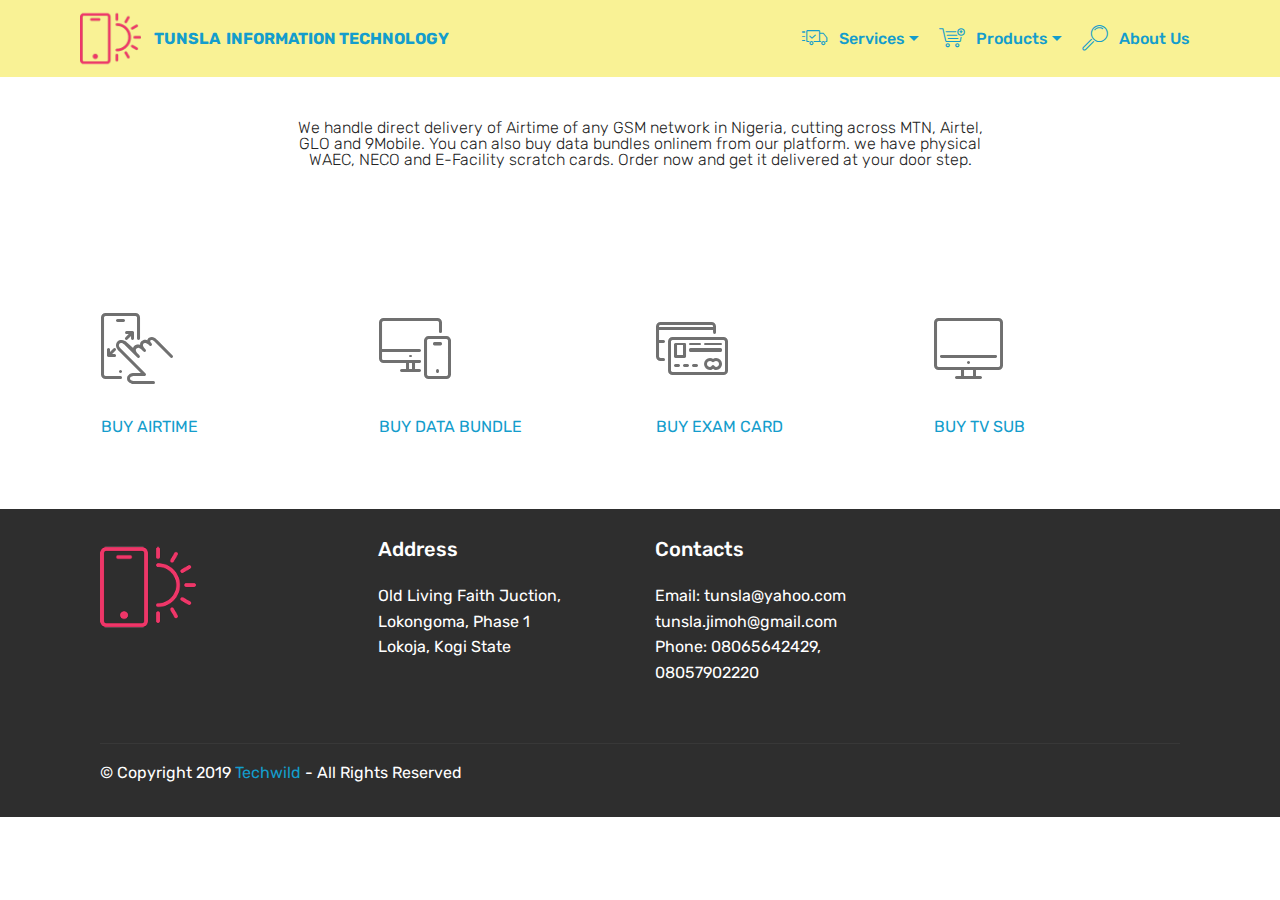
==== index.html @ 16759302 "create github pages" ====
<!DOCTYPE html>
<html  >
<head>
  <!-- Site made with Mobirise Website Builder v4.10.8, https://mobirise.com -->
  <meta charset="UTF-8">
  <meta http-equiv="X-UA-Compatible" content="IE=edge">
  <meta name="generator" content="Mobirise v4.10.8, mobirise.com">
  <meta name="viewport" content="width=device-width, initial-scale=1, minimum-scale=1">
  <link rel="shortcut icon" href="assets/images/logo2.png" type="image/x-icon">
  <meta name="description" content="">
  
  <title>Home</title>
  <link rel="stylesheet" href="assets/web/assets/mobirise-icons/mobirise-icons.css">
  <link rel="stylesheet" href="assets/tether/tether.min.css">
  <link rel="stylesheet" href="assets/bootstrap/css/bootstrap.min.css">
  <link rel="stylesheet" href="assets/bootstrap/css/bootstrap-grid.min.css">
  <link rel="stylesheet" href="assets/bootstrap/css/bootstrap-reboot.min.css">
  <link rel="stylesheet" href="assets/dropdown/css/style.css">
  <link rel="stylesheet" href="assets/socicon/css/styles.css">
  <link rel="stylesheet" href="assets/theme/css/style.css">
  <link rel="stylesheet" href="assets/mobirise/css/mbr-additional.css" type="text/css">
  
  
  
</head>
<body>
  <section class="menu cid-rBnGYwvhmr" once="menu" id="menu1-0">

    

    <nav class="navbar navbar-expand beta-menu navbar-dropdown align-items-center navbar-fixed-top navbar-toggleable-sm">
        <button class="navbar-toggler navbar-toggler-right" type="button" data-toggle="collapse" data-target="#navbarSupportedContent" aria-controls="navbarSupportedContent" aria-expanded="false" aria-label="Toggle navigation">
            <div class="hamburger">
                <span></span>
                <span></span>
                <span></span>
                <span></span>
            </div>
        </button>
        <div class="menu-logo">
            <div class="navbar-brand">
                <span class="navbar-logo">
                    
                         <img src="assets/images/logo2.png" alt="Mobirise" title="" style="height: 3.8rem;">
                    
                </span>
                <span class="navbar-caption-wrap"><a class="navbar-caption text-primary display-4" href="index.html">TUNSLA &nbsp;INFORMATION TECHNOLOGY</a></span>
            </div>
        </div>
        <div class="collapse navbar-collapse" id="navbarSupportedContent">
            <ul class="navbar-nav nav-dropdown nav-right" data-app-modern-menu="true"><li class="nav-item dropdown">
                    <a class="nav-link link dropdown-toggle text-primary display-4" href="https://mobirise.co" data-toggle="dropdown-submenu" aria-expanded="false"><span class="mbri-delivery mbr-iconfont mbr-iconfont-btn"></span>
                        
                        Services
                    </a><div class="dropdown-menu"><a class="dropdown-item text-primary display-4" href="page3.html" aria-expanded="false"><span class="mbri-credit-card mbr-iconfont mbr-iconfont-btn"></span>Exam Card</a><a class="dropdown-item text-primary display-4" href="page4.html" aria-expanded="false"><span class="mbri-devices mbr-iconfont mbr-iconfont-btn"></span>TV Sub</a><a class="dropdown-item text-primary display-4" href="page2.html" aria-expanded="false"><span class="mbri-touch mbr-iconfont mbr-iconfont-btn"></span>Data Bundle</a><a class="text-primary dropdown-item display-4" href="page1.html" aria-expanded="false"><span class="mbri-touch-swipe mbr-iconfont mbr-iconfont-btn"></span>Buy Airtime</a></div>
                </li><li class="nav-item dropdown"><a class="nav-link link dropdown-toggle text-primary display-4" href="https://mobirise.co" aria-expanded="false" data-toggle="dropdown-submenu"><span class="mbri-cart-add mbr-iconfont mbr-iconfont-btn"></span>
                        
                        Products</a><div class="dropdown-menu"><a class="dropdown-item text-primary display-4" href="page5.html" aria-expanded="false"><span class="mbri-print mbr-iconfont mbr-iconfont-btn"></span>Printer Accessories</a><a class="dropdown-item text-primary display-4" href="page6.html" aria-expanded="false"><span class="mbri-laptop mbr-iconfont mbr-iconfont-btn"></span>Laptop Accessories</a><a class="dropdown-item text-primary display-4" href="page7.html" aria-expanded="false"><span class="mbri-desktop mbr-iconfont mbr-iconfont-btn"></span>Desktop Accessories</a></div></li>
                <li class="nav-item">
                    <a class="nav-link link text-primary display-4" href="#bottom">
                        <span class="mbri-search mbr-iconfont mbr-iconfont-btn"></span>
                        About Us
                    </a>
                </li></ul>
            
        </div>
    </nav>
</section>

<section class="engine"><a href="https://mobirise.info/s">bootstrap themes</a></section><section class="mbr-section content4 cid-rBuPeDzJf2" id="content4-12">

    

    <div class="container">
        <div class="media-container-row">
            <div class="title col-12 col-md-8">
                <h2 class="align-center pb-3 mbr-fonts-style display-4">We handle direct delivery of Airtime of any GSM network in Nigeria, cutting across MTN, Airtel, GLO and 9Mobile. You can also buy data bundles onlinem from our platform. we have physical WAEC, NECO and E-Facility scratch cards. Order now and get it delivered at your door step.</h2>
                
                
            </div>
        </div>
    </div>
</section>

<section class="features5 cid-rBs4AplYWQ" id="features5-8">
    
    

    
    <div class="container">
        <div class="media-container-row">

            <div class="card p-3 col-12 col-md-6 col-lg-3">
                <div class="card-img pb-3">
                    <span class="mbr-iconfont mbri-touch-swipe"></span>
                </div>
                <div class="card-box">
                    <h4 class="card-title py-3 mbr-fonts-style display-7"><a href="page1.html">
                        BUY AIRTIME</a></h4>
                    
                </div>
            </div>

            <div class="card p-3 col-12 col-md-6 col-lg-3">
                <div class="card-img pb-3">
                    <span class="mbr-iconfont mbri-responsive"></span>
                </div>
                <div class="card-box">
                    <h4 class="card-title py-3 mbr-fonts-style display-7"><a href="page2.html">
                        BUY DATA BUNDLE</a></h4>
                    
                </div>
            </div>

            <div class="card p-3 col-12 col-md-6 col-lg-3">
                <div class="card-img pb-3">
                    <span class="mbr-iconfont mbri-credit-card"></span>
                </div>
                <div class="card-box">
                    <h4 class="card-title py-3 mbr-fonts-style display-7"><a href="page3.html">
                        BUY EXAM CARD</a></h4>
                    
                </div>
            </div>

            <div class="card p-3 col-12 col-md-6 col-lg-3">
                <div class="card-img pb-3">
                    <span class="mbri-desktop mbr-iconfont"></span>
                </div>
                <div class="card-box mbr-fonts-style">
                    <h4 class="card-title py-3 display-7"><a href="page4.html">
                        BUY TV SUB</a></h4>
                    
                </div>
            </div>
        </div>
    </div>
</section>

<section class="cid-rBs5eBcrRx" id="footer1-9">

    

    

    <div class="container">
        <div class="media-container-row content text-white">
            <div class="col-12 col-md-3">
                <div class="media-wrap">
                    
                        <img src="assets/images/logo2.png" alt="Mobirise" title="">
                    
                </div>
            </div>
            <div class="col-12 col-md-3 mbr-fonts-style display-7">
                <h5 class="pb-3">
                    Address
                </h5>
                <p class="mbr-text">Old Living Faith Juction,<br>Lokongoma, Phase 1<br>Lokoja, Kogi State</p>
            </div>
            <div class="col-12 col-md-3 mbr-fonts-style display-7">
                <h5 class="pb-3">
                    Contacts
                </h5>
                <p class="mbr-text">
                    Email: tunsla@yahoo.com<br>tunsla.jimoh@gmail.com<br>Phone: 08065642429, &nbsp; &nbsp; &nbsp; &nbsp; &nbsp; &nbsp; 08057902220<br><br></p>
            </div>
            <div class="col-12 col-md-3 mbr-fonts-style display-7">
                <h5 class="pb-3"></h5>
                <p class="mbr-text"></p>
            </div>
        </div>
        <div class="footer-lower">
            <div class="media-container-row">
                <div class="col-sm-12">
                    <hr>
                </div>
            </div>
            <div class="media-container-row mbr-white">
                <div class="col-sm-6 copyright">
                    <p class="mbr-text mbr-fonts-style display-7">
                        © Copyright 2019 <a href="https://wa.me/+2348143799072">Techwild</a> - All Rights Reserved
                    </p>
                </div>
                <div class="col-md-6">
                    
                </div>
            </div>
        </div>
    </div>
</section>


  <script src="assets/web/assets/jquery/jquery.min.js"></script>
  <script src="assets/popper/popper.min.js"></script>
  <script src="assets/tether/tether.min.js"></script>
  <script src="assets/bootstrap/js/bootstrap.min.js"></script>
  <script src="assets/smoothscroll/smooth-scroll.js"></script>
  <script src="assets/dropdown/js/nav-dropdown.js"></script>
  <script src="assets/dropdown/js/navbar-dropdown.js"></script>
  <script src="assets/touchswipe/jquery.touch-swipe.min.js"></script>
  <script src="assets/theme/js/script.js"></script>
  
  
</body>
</html>
---- assets/web/assets/mobirise-icons/mobirise-icons.css ----
@font-face {
  font-family: 'MobiriseIcons';
  src:  url('mobirise-icons.eot?spat4u');
  src:  url('mobirise-icons.eot?spat4u#iefix') format('embedded-opentype'),
    url('mobirise-icons.ttf?spat4u') format('truetype'),
    url('mobirise-icons.woff?spat4u') format('woff'),
    url('mobirise-icons.svg?spat4u#MobiriseIcons') format('svg');
  font-weight: normal;
  font-style: normal;
}

[class^="mbri-"], [class*=" mbri-"] {
  /* use !important to prevent issues with browser extensions that change fonts */
  font-family: MobiriseIcons !important;
  speak: none;
  font-style: normal;
  font-weight: normal;
  font-variant: normal;
  text-transform: none;
  line-height: 1;

  /* Better Font Rendering =========== */
  -webkit-font-smoothing: antialiased;
  -moz-osx-font-smoothing: grayscale;
}

.mbri-add-submenu:before {
  content: "\e900";
}
.mbri-alert:before {
  content: "\e901";
}
.mbri-align-center:before {
  content: "\e902";
}
.mbri-align-justify:before {
  content: "\e903";
}
.mbri-align-left:before {
  content: "\e904";
}
.mbri-align-right:before {
  content: "\e905";
}
.mbri-android:before {
  content: "\e906";
}
.mbri-apple:before {
  content: "\e907";
}
.mbri-arrow-down:before {
  content: "\e908";
}
.mbri-arrow-next:before {
  content: "\e909";
}
.mbri-arrow-prev:before {
  content: "\e90a";
}
.mbri-arrow-up:before {
  content: "\e90b";
}
.mbri-bold:before {
  content: "\e90c";
}
.mbri-bookmark:before {
  content: "\e90d";
}
.mbri-bootstrap:before {
  content: "\e90e";
}
.mbri-briefcase:before {
  content: "\e90f";
}
.mbri-browse:before {
  content: "\e910";
}
.mbri-bulleted-list:before {
  content: "\e911";
}
.mbri-calendar:before {
  content: "\e912";
}
.mbri-camera:before {
  content: "\e913";
}
.mbri-cart-add:before {
  content: "\e914";
}
.mbri-cart-full:before {
  content: "\e915";
}
.mbri-cash:before {
  content: "\e916";
}
.mbri-change-style:before {
  content: "\e917";
}
.mbri-chat:before {
  content: "\e918";
}
.mbri-clock:before {
  content: "\e919";
}
.mbri-close:before {
  content: "\e91a";
}
.mbri-cloud:before {
  content: "\e91b";
}
.mbri-code:before {
  content: "\e91c";
}
.mbri-contact-form:before {
  content: "\e91d";
}
.mbri-credit-card:before {
  content: "\e91e";
}
.mbri-cursor-click:before {
  content: "\e91f";
}
.mbri-cust-feedback:before {
  content: "\e920";
}
.mbri-database:before {
  content: "\e921";
}
.mbri-delivery:before {
  content: "\e922";
}
.mbri-desktop:before {
  content: "\e923";
}
.mbri-devices:before {
  content: "\e924";
}
.mbri-down:before {
  content: "\e925";
}
.mbri-download:before {
  content: "\e989";
}
.mbri-drag-n-drop:before {
  content: "\e927";
}
.mbri-drag-n-drop2:before {
  content: "\e928";
}
.mbri-edit:before {
  content: "\e929";
}
.mbri-edit2:before {
  content: "\e92a";
}
.mbri-error:before {
  content: "\e92b";
}
.mbri-extension:before {
  content: "\e92c";
}
.mbri-features:before {
  content: "\e92d";
}
.mbri-file:before {
  content: "\e92e";
}
.mbri-flag:before {
  content: "\e92f";
}
.mbri-folder:before {
  content: "\e930";
}
.mbri-gift:before {
  content: "\e931";
}
.mbri-github:before {
  content: "\e932";
}
.mbri-globe:before {
  content: "\e933";
}
.mbri-globe-2:before {
  content: "\e934";
}
.mbri-growing-chart:before {
  content: "\e935";
}
.mbri-hearth:before {
  content: "\e936";
}
.mbri-help:before {
  content: "\e937";
}
.mbri-home:before {
  content: "\e938";
}
.mbri-hot-cup:before {
  content: "\e939";
}
.mbri-idea:before {
  content: "\e93a";
}
.mbri-image-gallery:before {
  content: "\e93b";
}
.mbri-image-slider:before {
  content: "\e93c";
}
.mbri-info:before {
  content: "\e93d";
}
.mbri-italic:before {
  content: "\e93e";
}
.mbri-key:before {
  content: "\e93f";
}
.mbri-laptop:before {
  content: "\e940";
}
.mbri-layers:before {
  content: "\e941";
}
.mbri-left-right:before {
  content: "\e942";
}
.mbri-left:before {
  content: "\e943";
}
.mbri-letter:before {
  content: "\e944";
}
.mbri-like:before {
  content: "\e945";
}
.mbri-link:before {
  content: "\e946";
}
.mbri-lock:before {
  content: "\e947";
}
.mbri-login:before {
  content: "\e948";
}
.mbri-logout:before {
  content: "\e949";
}
.mbri-magic-stick:before {
  content: "\e94a";
}
.mbri-map-pin:before {
  content: "\e94b";
}
.mbri-menu:before {
  content: "\e94c";
}
.mbri-mobile:before {
  content: "\e94d";
}
.mbri-mobile2:before {
  content: "\e94e";
}
.mbri-mobirise:before {
  content: "\e94f";
}
.mbri-more-horizontal:before {
  content: "\e950";
}
.mbri-more-vertical:before {
  content: "\e951";
}
.mbri-music:before {
  content: "\e952";
}
.mbri-new-file:before {
  content: "\e953";
}
.mbri-numbered-list:before {
  content: "\e954";
}
.mbri-opened-folder:before {
  content: "\e955";
}
.mbri-pages:before {
  content: "\e956";
}
.mbri-paper-plane:before {
  content: "\e957";
}
.mbri-paperclip:before {
  content: "\e958";
}
.mbri-photo:before {
  content: "\e959";
}
.mbri-photos:before {
  content: "\e95a";
}
.mbri-pin:before {
  content: "\e95b";
}
.mbri-play:before {
  content: "\e95c";
}
.mbri-plus:before {
  content: "\e95d";
}
.mbri-preview:before {
  content: "\e95e";
}
.mbri-print:before {
  content: "\e95f";
}
.mbri-protect:before {
  content: "\e960";
}
.mbri-question:before {
  content: "\e961";
}
.mbri-quote-left:before {
  content: "\e962";
}
.mbri-quote-right:before {
  content: "\e963";
}
.mbri-refresh:before {
  content: "\e964";
}
.mbri-responsive:before {
  content: "\e965";
}
.mbri-right:before {
  content: "\e966";
}
.mbri-rocket:before {
  content: "\e967";
}
.mbri-sad-face:before {
  content: "\e968";
}
.mbri-sale:before {
  content: "\e969";
}
.mbri-save:before {
  content: "\e96a";
}
.mbri-search:before {
  content: "\e96b";
}
.mbri-setting:before {
  content: "\e96c";
}
.mbri-setting2:before {
  content: "\e96d";
}
.mbri-setting3:before {
  content: "\e96e";
}
.mbri-share:before {
  content: "\e96f";
}
.mbri-shopping-bag:before {
  content: "\e970";
}
.mbri-shopping-basket:before {
  content: "\e971";
}
.mbri-shopping-cart:before {
  content: "\e972";
}
.mbri-sites:before {
  content: "\e973";
}
.mbri-smile-face:before {
  content: "\e974";
}
.mbri-speed:before {
  content: "\e975";
}
.mbri-star:before {
  content: "\e976";
}
.mbri-success:before {
  content: "\e977";
}
.mbri-sun:before {
  content: "\e978";
}
.mbri-sun2:before {
  content: "\e979";
}
.mbri-tablet:before {
  content: "\e97a";
}
.mbri-tablet-vertical:before {
  content: "\e97b";
}
.mbri-target:before {
  content: "\e97c";
}
.mbri-timer:before {
  content: "\e97d";
}
.mbri-to-ftp:before {
  content: "\e97e";
}
.mbri-to-local-drive:before {
  content: "\e97f";
}
.mbri-touch-swipe:before {
  content: "\e980";
}
.mbri-touch:before {
  content: "\e981";
}
.mbri-trash:before {
  content: "\e982";
}
.mbri-underline:before {
  content: "\e983";
}
.mbri-unlink:before {
  content: "\e984";
}
.mbri-unlock:before {
  content: "\e985";
}
.mbri-up-down:before {
  content: "\e986";
}
.mbri-up:before {
  content: "\e987";
}
.mbri-update:before {
  content: "\e988";
}
.mbri-upload:before {
 content: "\e926"; 
}
.mbri-user:before {
  content: "\e98a";
}
.mbri-user2:before {
  content: "\e98b";
}
.mbri-users:before {
  content: "\e98c";
}
.mbri-video:before {
  content: "\e98d";
}
.mbri-video-play:before {
  content: "\e98e";
}
.mbri-watch:before {
  content: "\e98f";
}
.mbri-website-theme:before {
  content: "\e990";
}
.mbri-wifi:before {
  content: "\e991";
}
.mbri-windows:before {
  content: "\e992";
}
.mbri-zoom-out:before {
  content: "\e993";
}
.mbri-redo:before {
  content: "\e994";
}
.mbri-undo:before {
  content: "\e995";
}
---- assets/dropdown/css/style.css ----
.navbar-dropdown {
  left: 0;
  padding: 0;
  position: absolute;
  right: 0;
  top: 0;
  transition: all 0.45s ease;
  z-index: 1030;
  background: #282828; }
  .navbar-dropdown .navbar-logo {
    margin-right: 0.8rem;
    transition: margin 0.3s ease-in-out;
    vertical-align: middle; }
    .navbar-dropdown .navbar-logo img {
      height: 3.125rem;
      transition: all 0.3s ease-in-out; }
    .navbar-dropdown .navbar-logo.mbr-iconfont {
      font-size: 3.125rem;
      line-height: 3.125rem; }
  .navbar-dropdown .navbar-caption {
    font-weight: 700;
    white-space: normal;
    vertical-align: -4px;
    line-height: 3.125rem !important; }
    .navbar-dropdown .navbar-caption, .navbar-dropdown .navbar-caption:hover {
      color: inherit;
      text-decoration: none; }
  .navbar-dropdown .mbr-iconfont + .navbar-caption {
    vertical-align: -1px; }
  .navbar-dropdown.navbar-fixed-top {
    position: fixed; }
  .navbar-dropdown .navbar-brand span {
    vertical-align: -4px; }
  .navbar-dropdown.bg-color.transparent {
    background: none; }
  .navbar-dropdown.navbar-short .navbar-brand {
    padding: 0.625rem 0; }
    .navbar-dropdown.navbar-short .navbar-brand span {
      vertical-align: -1px; }
  .navbar-dropdown.navbar-short .navbar-caption {
    line-height: 2.375rem !important;
    vertical-align: -2px; }
  .navbar-dropdown.navbar-short .navbar-logo {
    margin-right: 0.5rem; }
    .navbar-dropdown.navbar-short .navbar-logo img {
      height: 2.375rem; }
    .navbar-dropdown.navbar-short .navbar-logo.mbr-iconfont {
      font-size: 2.375rem;
      line-height: 2.375rem; }
  .navbar-dropdown.navbar-short .mbr-table-cell {
    height: 3.625rem; }
  .navbar-dropdown .navbar-close {
    left: 0.6875rem;
    position: fixed;
    top: 0.75rem;
    z-index: 1000; }
  .navbar-dropdown .hamburger-icon {
    content: "";
    display: inline-block;
    vertical-align: middle;
    width: 16px;
    -webkit-box-shadow: 0 -6px 0 1px #282828,0 0 0 1px #282828,0 6px 0 1px #282828;
    -moz-box-shadow: 0 -6px 0 1px #282828,0 0 0 1px #282828,0 6px 0 1px #282828;
    box-shadow: 0 -6px 0 1px #282828,0 0 0 1px #282828,0 6px 0 1px #282828; }

.dropdown-menu .dropdown-toggle[data-toggle="dropdown-submenu"]::after {
  border-bottom: 0.35em solid transparent;
  border-left: 0.35em solid;
  border-right: 0;
  border-top: 0.35em solid transparent;
  margin-left: 0.3rem; }

.dropdown-menu .dropdown-item:focus {
  outline: 0; }

.nav-dropdown {
  font-size: 0.75rem;
  font-weight: 500;
  height: auto !important; }
  .nav-dropdown .nav-btn {
    padding-left: 1rem; }
  .nav-dropdown .link {
    margin: .667em 1.667em;
    font-weight: 500;
    padding: 0;
    transition: color .2s ease-in-out; }
    .nav-dropdown .link.dropdown-toggle {
      margin-right: 2.583em; }
      .nav-dropdown .link.dropdown-toggle::after {
        margin-left: .25rem;
        border-top: 0.35em solid;
        border-right: 0.35em solid transparent;
        border-left: 0.35em solid transparent;
        border-bottom: 0; }
      .nav-dropdown .link.dropdown-toggle[aria-expanded="true"] {
        margin: 0;
        padding: 0.667em 3.263em  0.667em 1.667em; }
  .nav-dropdown .link::after,
  .nav-dropdown .dropdown-item::after {
    color: inherit; }
  .nav-dropdown .btn {
    font-size: 0.75rem;
    font-weight: 700;
    letter-spacing: 0;
    margin-bottom: 0;
    padding-left: 1.25rem;
    padding-right: 1.25rem; }
  .nav-dropdown .dropdown-menu {
    border-radius: 0;
    border: 0;
    left: 0;
    margin: 0;
    padding-bottom: 1.25rem;
    padding-top: 1.25rem;
    position: relative; }
  .nav-dropdown .dropdown-submenu {
    margin-left: 0.125rem;
    top: 0; }
  .nav-dropdown .dropdown-item {
    font-weight: 500;
    line-height: 2;
    padding: 0.3846em 4.615em 0.3846em 1.5385em;
    position: relative;
    transition: color .2s ease-in-out, background-color .2s ease-in-out; }
    .nav-dropdown .dropdown-item::after {
      margin-top: -0.3077em;
      position: absolute;
      right: 1.1538em;
      top: 50%; }
    .nav-dropdown .dropdown-item:focus, .nav-dropdown .dropdown-item:hover {
      background: none; }

@media (max-width: 767px) {
  .nav-dropdown.navbar-toggleable-sm {
    bottom: 0;
    display: none;
    left: 0;
    overflow-x: hidden;
    position: fixed;
    top: 0;
    transform: translateX(-100%);
    -ms-transform: translateX(-100%);
    -webkit-transform: translateX(-100%);
    width: 18.75rem;
    z-index: 999; } }
.nav-dropdown.navbar-toggleable-xl {
  bottom: 0;
  display: none;
  left: 0;
  overflow-x: hidden;
  position: fixed;
  top: 0;
  transform: translateX(-100%);
  -ms-transform: translateX(-100%);
  -webkit-transform: translateX(-100%);
  width: 18.75rem;
  z-index: 999; }

.nav-dropdown-sm {
  display: block !important;
  overflow-x: hidden;
  overflow: auto;
  padding-top: 3.875rem; }
  .nav-dropdown-sm::after {
    content: "";
    display: block;
    height: 3rem;
    width: 100%; }
  .nav-dropdown-sm.collapse.in ~ .navbar-close {
    display: block !important; }
  .nav-dropdown-sm.collapsing, .nav-dropdown-sm.collapse.in {
    transform: translateX(0);
    -ms-transform: translateX(0);
    -webkit-transform: translateX(0);
    transition: all 0.25s ease-out;
    -webkit-transition: all 0.25s ease-out;
    background: #282828; }
  .nav-dropdown-sm.collapsing[aria-expanded="false"] {
    transform: translateX(-100%);
    -ms-transform: translateX(-100%);
    -webkit-transform: translateX(-100%); }
  .nav-dropdown-sm .nav-item {
    display: block;
    margin-left: 0 !important;
    padding-left: 0; }
  .nav-dropdown-sm .link,
  .nav-dropdown-sm .dropdown-item {
    border-top: 1px dotted rgba(255, 255, 255, 0.1);
    font-size: 0.8125rem;
    line-height: 1.6;
    margin: 0 !important;
    padding: 0.875rem 2.4rem 0.875rem 1.5625rem !important;
    position: relative;
    white-space: normal; }
    .nav-dropdown-sm .link:focus, .nav-dropdown-sm .link:hover,
    .nav-dropdown-sm .dropdown-item:focus,
    .nav-dropdown-sm .dropdown-item:hover {
      background: rgba(0, 0, 0, 0.2) !important;
      color: #c0a375; }
  .nav-dropdown-sm .nav-btn {
    position: relative;
    padding: 1.5625rem 1.5625rem 0 1.5625rem; }
    .nav-dropdown-sm .nav-btn::before {
      border-top: 1px dotted rgba(255, 255, 255, 0.1);
      content: "";
      left: 0;
      position: absolute;
      top: 0;
      width: 100%; }
    .nav-dropdown-sm .nav-btn + .nav-btn {
      padding-top: 0.625rem; }
      .nav-dropdown-sm .nav-btn + .nav-btn::before {
        display: none; }
  .nav-dropdown-sm .btn {
    padding: 0.625rem 0; }
  .nav-dropdown-sm .dropdown-toggle[data-toggle="dropdown-submenu"]::after {
    margin-left: .25rem;
    border-top: 0.35em solid;
    border-right: 0.35em solid transparent;
    border-left: 0.35em solid transparent;
    border-bottom: 0; }
  .nav-dropdown-sm .dropdown-toggle[data-toggle="dropdown-submenu"][aria-expanded="true"]::after {
    border-top: 0;
    border-right: 0.35em solid transparent;
    border-left: 0.35em solid transparent;
    border-bottom: 0.35em solid; }
  .nav-dropdown-sm .dropdown-menu {
    margin: 0;
    padding: 0;
    position: relative;
    top: 0;
    left: 0;
    width: 100%;
    border: 0;
    float: none;
    border-radius: 0;
    background: none; }
  .nav-dropdown-sm .dropdown-submenu {
    left: 100%;
    margin-left: 0.125rem;
    margin-top: -1.25rem;
    top: 0; }

.navbar-toggleable-sm .nav-dropdown .dropdown-menu {
  position: absolute; }

.navbar-toggleable-sm .nav-dropdown .dropdown-submenu {
  left: 100%;
  margin-left: 0.125rem;
  margin-top: -1.25rem;
  top: 0; }

.navbar-toggleable-sm.opened .nav-dropdown .dropdown-menu {
  position: relative; }

.navbar-toggleable-sm.opened .nav-dropdown .dropdown-submenu {
  left: 0;
  margin-left: 00rem;
  margin-top: 0rem;
  top: 0; }

.is-builder .nav-dropdown.collapsing {
  transition: none !important; }

/*# sourceMappingURL=style.css.map */
---- assets/socicon/css/styles.css ----
@charset "UTF-8";

@font-face {
  font-family: "socicon";
  src:url("../fonts/socicon.eot");
  src:url("../fonts/socicon.eot?#iefix") format("embedded-opentype"),
    url("../fonts/socicon.woff") format("woff"),
    url("../fonts/socicon.ttf") format("truetype"),
    url("../fonts/socicon.svg#socicon") format("svg");
  font-weight: normal;
  font-style: normal;

}

[data-icon]:before {
  font-family: "socicon" !important;
  content: attr(data-icon);
  font-style: normal !important;
  font-weight: normal !important;
  font-variant: normal !important;
  text-transform: none !important;
  speak: none;
  line-height: 1;
  -webkit-font-smoothing: antialiased;
  -moz-osx-font-smoothing: grayscale;
}

[class^="socicon-"]:before,
[class*=" socicon-"]:before {
  font-family: "socicon" !important;
  font-style: normal !important;
  font-weight: normal !important;
  font-variant: normal !important;
  text-transform: none !important;
  speak: none;
  line-height: 1;
  -webkit-font-smoothing: antialiased;
  -moz-osx-font-smoothing: grayscale;
}

.socicon-modelmayhem:before {
  content: "\e000";
}
.socicon-mixcloud:before {
  content: "\e001";
}
.socicon-drupal:before {
  content: "\e002";
}
.socicon-swarm:before {
  content: "\e003";
}
.socicon-istock:before {
  content: "\e004";
}
.socicon-yammer:before {
  content: "\e005";
}
.socicon-ello:before {
  content: "\e006";
}
.socicon-stackoverflow:before {
  content: "\e007";
}
.socicon-persona:before {
  content: "\e008";
}
.socicon-triplej:before {
  content: "\e009";
}
.socicon-houzz:before {
  content: "\e00a";
}
.socicon-rss:before {
  content: "\e00b";
}
.socicon-paypal:before {
  content: "\e00c";
}
.socicon-odnoklassniki:before {
  content: "\e00d";
}
.socicon-airbnb:before {
  content: "\e00e";
}
.socicon-periscope:before {
  content: "\e00f";
}
.socicon-outlook:before {
  content: "\e010";
}
.socicon-coderwall:before {
  content: "\e011";
}
.socicon-tripadvisor:before {
  content: "\e012";
}
.socicon-appnet:before {
  content: "\e013";
}
.socicon-goodreads:before {
  content: "\e014";
}
.socicon-tripit:before {
  content: "\e015";
}
.socicon-lanyrd:before {
  content: "\e016";
}
.socicon-slideshare:before {
  content: "\e017";
}
.socicon-buffer:before {
  content: "\e018";
}
.socicon-disqus:before {
  content: "\e019";
}
.socicon-vkontakte:before {
  content: "\e01a";
}
.socicon-whatsapp:before {
  content: "\e01b";
}
.socicon-patreon:before {
  content: "\e01c";
}
.socicon-storehouse:before {
  content: "\e01d";
}
.socicon-pocket:before {
  content: "\e01e";
}
.socicon-mail:before {
  content: "\e01f";
}
.socicon-blogger:before {
  content: "\e020";
}
.socicon-technorati:before {
  content: "\e021";
}
.socicon-reddit:before {
  content: "\e022";
}
.socicon-dribbble:before {
  content: "\e023";
}
.socicon-stumbleupon:before {
  content: "\e024";
}
.socicon-digg:before {
  content: "\e025";
}
.socicon-envato:before {
  content: "\e026";
}
.socicon-behance:before {
  content: "\e027";
}
.socicon-delicious:before {
  content: "\e028";
}
.socicon-deviantart:before {
  content: "\e029";
}
.socicon-forrst:before {
  content: "\e02a";
}
.socicon-play:before {
  content: "\e02b";
}
.socicon-zerply:before {
  content: "\e02c";
}
.socicon-wikipedia:before {
  content: "\e02d";
}
.socicon-apple:before {
  content: "\e02e";
}
.socicon-flattr:before {
  content: "\e02f";
}
.socicon-github:before {
  content: "\e030";
}
.socicon-renren:before {
  content: "\e031";
}
.socicon-friendfeed:before {
  content: "\e032";
}
.socicon-newsvine:before {
  content: "\e033";
}
.socicon-identica:before {
  content: "\e034";
}
.socicon-bebo:before {
  content: "\e035";
}
.socicon-zynga:before {
  content: "\e036";
}
.socicon-steam:before {
  content: "\e037";
}
.socicon-xbox:before {
  content: "\e038";
}
.socicon-windows:before {
  content: "\e039";
}
.socicon-qq:before {
  content: "\e03a";
}
.socicon-douban:before {
  content: "\e03b";
}
.socicon-meetup:before {
  content: "\e03c";
}
.socicon-playstation:before {
  content: "\e03d";
}
.socicon-android:before {
  content: "\e03e";
}
.socicon-snapchat:before {
  content: "\e03f";
}
.socicon-twitter:before {
  content: "\e040";
}
.socicon-facebook:before {
  content: "\e041";
}
.socicon-googleplus:before {
  content: "\e042";
}
.socicon-pinterest:before {
  content: "\e043";
}
.socicon-foursquare:before {
  content: "\e044";
}
.socicon-yahoo:before {
  content: "\e045";
}
.socicon-skype:before {
  content: "\e046";
}
.socicon-yelp:before {
  content: "\e047";
}
.socicon-feedburner:before {
  content: "\e048";
}
.socicon-linkedin:before {
  content: "\e049";
}
.socicon-viadeo:before {
  content: "\e04a";
}
.socicon-xing:before {
  content: "\e04b";
}
.socicon-myspace:before {
  content: "\e04c";
}
.socicon-soundcloud:before {
  content: "\e04d";
}
.socicon-spotify:before {
  content: "\e04e";
}
.socicon-grooveshark:before {
  content: "\e04f";
}
.socicon-lastfm:before {
  content: "\e050";
}
.socicon-youtube:before {
  content: "\e051";
}
.socicon-vimeo:before {
  content: "\e052";
}
.socicon-dailymotion:before {
  content: "\e053";
}
.socicon-vine:before {
  content: "\e054";
}
.socicon-flickr:before {
  content: "\e055";
}
.socicon-500px:before {
  content: "\e056";
}
.socicon-wordpress:before {
  content: "\e058";
}
.socicon-tumblr:before {
  content: "\e059";
}
.socicon-twitch:before {
  content: "\e05a";
}
.socicon-8tracks:before {
  content: "\e05b";
}
.socicon-amazon:before {
  content: "\e05c";
}
.socicon-icq:before {
  content: "\e05d";
}
.socicon-smugmug:before {
  content: "\e05e";
}
.socicon-ravelry:before {
  content: "\e05f";
}
.socicon-weibo:before {
  content: "\e060";
}
.socicon-baidu:before {
  content: "\e061";
}
.socicon-angellist:before {
  content: "\e062";
}
.socicon-ebay:before {
  content: "\e063";
}
.socicon-imdb:before {
  content: "\e064";
}
.socicon-stayfriends:before {
  content: "\e065";
}
.socicon-residentadvisor:before {
  content: "\e066";
}
.socicon-google:before {
  content: "\e067";
}
.socicon-yandex:before {
  content: "\e068";
}
.socicon-sharethis:before {
  content: "\e069";
}
.socicon-bandcamp:before {
  content: "\e06a";
}
.socicon-itunes:before {
  content: "\e06b";
}
.socicon-deezer:before {
  content: "\e06c";
}
.socicon-telegram:before {
  content: "\e06e";
}
.socicon-openid:before {
  content: "\e06f";
}
.socicon-amplement:before {
  content: "\e070";
}
.socicon-viber:before {
  content: "\e071";
}
.socicon-zomato:before {
  content: "\e072";
}
.socicon-draugiem:before {
  content: "\e074";
}
.socicon-endomodo:before {
  content: "\e075";
}
.socicon-filmweb:before {
  content: "\e076";
}
.socicon-stackexchange:before {
  content: "\e077";
}
.socicon-wykop:before {
  content: "\e078";
}
.socicon-teamspeak:before {
  content: "\e079";
}
.socicon-teamviewer:before {
  content: "\e07a";
}
.socicon-ventrilo:before {
  content: "\e07b";
}
.socicon-younow:before {
  content: "\e07c";
}
.socicon-raidcall:before {
  content: "\e07d";
}
.socicon-mumble:before {
  content: "\e07e";
}
.socicon-medium:before {
  content: "\e06d";
}
.socicon-bebee:before {
  content: "\e07f";
}
.socicon-hitbox:before {
  content: "\e080";
}
.socicon-reverbnation:before {
  content: "\e081";
}
.socicon-formulr:before {
  content: "\e082";
}
.socicon-instagram:before {
  content: "\e057";
}
.socicon-battlenet:before {
  content: "\e083";
}
.socicon-chrome:before {
  content: "\e084";
}
.socicon-discord:before {
  content: "\e086";
}
.socicon-issuu:before {
  content: "\e087";
}
.socicon-macos:before {
  content: "\e088";
}
.socicon-firefox:before {
  content: "\e089";
}
.socicon-opera:before {
  content: "\e08d";
}
.socicon-keybase:before {
  content: "\e090";
}
.socicon-alliance:before {
  content: "\e091";
}
.socicon-livejournal:before {
  content: "\e092";
}
.socicon-googlephotos:before {
  content: "\e093";
}
.socicon-horde:before {
  content: "\e094";
}
.socicon-etsy:before {
  content: "\e095";
}
.socicon-zapier:before {
  content: "\e096";
}
.socicon-google-scholar:before {
  content: "\e097";
}
.socicon-researchgate:before {
  content: "\e098";
}
.socicon-wechat:before {
  content: "\e099";
}
.socicon-strava:before {
  content: "\e09a";
}
.socicon-line:before {
  content: "\e09b";
}
.socicon-lyft:before {
  content: "\e09c";
}
.socicon-uber:before {
  content: "\e09d";
}
.socicon-songkick:before {
  content: "\e09e";
}
.socicon-viewbug:before {
  content: "\e09f";
}
.socicon-googlegroups:before {
  content: "\e0a0";
}
.socicon-quora:before {
  content: "\e073";
}
.socicon-diablo:before {
  content: "\e085";
}
.socicon-blizzard:before {
  content: "\e0a1";
}
.socicon-hearthstone:before {
  content: "\e08b";
}
.socicon-heroes:before {
  content: "\e08a";
}
.socicon-overwatch:before {
  content: "\e08c";
}
.socicon-warcraft:before {
  content: "\e08e";
}
.socicon-starcraft:before {
  content: "\e08f";
}
.socicon-beam:before {
  content: "\e0a2";
}
.socicon-curse:before {
  content: "\e0a3";
}
.socicon-player:before {
  content: "\e0a4";
}
.socicon-streamjar:before {
  content: "\e0a5";
}
.socicon-nintendo:before {
  content: "\e0a6";
}
.socicon-hellocoton:before {
  content: "\e0a7";
}
---- assets/theme/css/style.css ----
/*!
 * Mobirise v4 theme (https://mobirise.com/)
 * Copyright 2017 Mobirise
 */
section {
  background-color: #eeeeee;
}

section,
.container,
.container-fluid {
  position: relative;
  word-wrap: break-word;
}

a.mbr-iconfont:hover {
  text-decoration: none;
}

.article .lead p, .article .lead ul, .article .lead ol, .article .lead pre, .article .lead blockquote {
  margin-bottom: 0;
}

a {
  font-style: normal;
  font-weight: 400;
  cursor: pointer;
}

a, a:hover {
  text-decoration: none;
}

figure {
  margin-bottom: 0;
}

body {
  color: #232323;
}

h1, h2, h3, h4, h5, h6,
.h1, .h2, .h3, .h4, .h5, .h6,
.display-1, .display-2, .display-3, .display-4 {
  line-height: 1;
  word-break: break-word;
  word-wrap: break-word;
}

b, strong {
  font-weight: bold;
}

blockquote {
  padding: 10px 0 10px 20px;
  position: relative;
  border-left: 2px solid;
  border-color: #ff3366;
}

input:-webkit-autofill, input:-webkit-autofill:hover, input:-webkit-autofill:focus, input:-webkit-autofill:active {
  transition-delay: 9999s;
  transition-property: background-color, color;
}

textarea[type="hidden"] {
  display: none;
}

body {
  position: relative;
}

section {
  background-position: 50% 50%;
  background-repeat: no-repeat;
  background-size: cover;
}

section .mbr-background-video,
section .mbr-background-video-preview {
  position: absolute;
  bottom: 0;
  left: 0;
  right: 0;
  top: 0;
}

.hidden {
  visibility: hidden;
}

.mbr-z-index20 {
  z-index: 20;
}

/*! Base colors */
.mbr-white {
  color: #ffffff;
}

.mbr-black {
  color: #000000;
}

.mbr-bg-white {
  background-color: #ffffff;
}

.mbr-bg-black {
  background-color: #000000;
}

/*! Text-aligns */
.align-left {
  text-align: left;
}

.align-center {
  text-align: center;
}

.align-right {
  text-align: right;
}

@media (max-width: 767px) {
  .align-left, .align-center, .align-right, .mbr-section-btn, .mbr-section-title {
    text-align: center;
  }
}

/*! Font-weight  */
.mbr-light {
  font-weight: 300;
}

.mbr-regular {
  font-weight: 400;
}

.mbr-semibold {
  font-weight: 500;
}

.mbr-bold {
  font-weight: 700;
}

/*! Media  */
.media-size-item {
  -webkit-flex: 1 1 auto;
  -moz-flex: 1 1 auto;
  -ms-flex: 1 1 auto;
  -o-flex: 1 1 auto;
  flex: 1 1 auto;
}

.media-content {
  -webkit-flex-basis: 100%;
  flex-basis: 100%;
}

.media-container-row {
  display: -ms-flexbox;
  display: -webkit-flex;
  display: flex;
  -webkit-flex-direction: row;
  -ms-flex-direction: row;
  flex-direction: row;
  -webkit-flex-wrap: wrap;
  -ms-flex-wrap: wrap;
  flex-wrap: wrap;
  -webkit-justify-content: center;
  -ms-flex-pack: center;
  justify-content: center;
  -webkit-align-content: center;
  -ms-flex-line-pack: center;
  align-content: center;
  -webkit-align-items: start;
  -ms-flex-align: start;
  align-items: start;
}

.media-container-row .media-size-item {
  width: 400px;
}

.media-container-column {
  display: -ms-flexbox;
  display: -webkit-flex;
  display: flex;
  -webkit-flex-direction: column;
  -ms-flex-direction: column;
  flex-direction: column;
  -webkit-flex-wrap: wrap;
  -ms-flex-wrap: wrap;
  flex-wrap: wrap;
  -webkit-justify-content: center;
  -ms-flex-pack: center;
  justify-content: center;
  -webkit-align-content: center;
  -ms-flex-line-pack: center;
  align-content: center;
  -webkit-align-items: stretch;
  -ms-flex-align: stretch;
  align-items: stretch;
}

.media-container-column > * {
  width: 100%;
}

@media (min-width: 992px) {
  .media-container-row {
    -webkit-flex-wrap: nowrap;
    -ms-flex-wrap: nowrap;
    flex-wrap: nowrap;
  }
}

figure {
  overflow: hidden;
}

figure[mbr-media-size] {
  transition: width 0.1s;
}

.mbr-figure img, .mbr-figure iframe {
  display: block;
  width: 100%;
}

.card {
  background-color: transparent;
  border: none;
}

.card-box {
  width: 100%;
}

.card-img {
  text-align: center;
  flex-shrink: 0;
  -webkit-flex-shrink: 0;
}

.media {
  max-width: 100%;
  margin: 0 auto;
}

.mbr-figure {
  -ms-flex-item-align: center;
  -ms-grid-row-align: center;
  -webkit-align-self: center;
  align-self: center;
}

.media-container > div {
  max-width: 100%;
}

.mbr-figure img, .card-img img {
  width: 100%;
}

@media (max-width: 991px) {
  .media-size-item {
    width: auto !important;
  }
  .media {
    width: auto;
  }
  .mbr-figure {
    width: 100% !important;
  }
}

/*! Buttons */
.mbr-section-btn {
  margin-left: -.25rem;
  margin-right: -.25rem;
  font-size: 0;
}

nav .mbr-section-btn {
  margin-left: 0rem;
  margin-right: 0rem;
}

/*! Btn icon margin */
.btn .mbr-iconfont, .btn.btn-sm .mbr-iconfont {
  cursor: pointer;
  margin-right: 0.5rem;
}

.btn.btn-md .mbr-iconfont, .btn.btn-md .mbr-iconfont {
  margin-right: 0.8rem;
}

.mbr-regular {
  font-weight: 400;
}

.mbr-semibold {
  font-weight: 500;
}

.mbr-bold {
  font-weight: 700;
}

[type="submit"] {
  -webkit-appearance: none;
}

/*! Full-screen */
.mbr-fullscreen .mbr-overlay {
  min-height: 100vh;
}

.mbr-fullscreen {
  display: flex;
  display: -webkit-flex;
  display: -moz-flex;
  display: -ms-flex;
  display: -o-flex;
  align-items: center;
  -webkit-align-items: center;
  min-height: 100vh;
  padding-top: 3rem;
  padding-bottom: 3rem;
}

/*! Map */
.map {
  height: 25rem;
  position: relative;
}

.map iframe {
  width: 100%;
  height: 100%;
}

/* Form */
.form-asterisk {
  font-family: initial;
  position: absolute;
  top: -2px;
  font-weight: normal;
}

/*! Scroll to top arrow */
.mbr-arrow-up {
  bottom: 25px;
  right: 90px;
  position: fixed;
  text-align: right;
  z-index: 5000;
  color: #ffffff;
  font-size: 32px;
  transform: rotate(180deg);
  -webkit-transform: rotate(180deg);
}

.mbr-arrow-up a {
  background: rgba(0, 0, 0, 0.2);
  border-radius: 3px;
  color: #fff;
  display: inline-block;
  height: 60px;
  width: 60px;
  outline-style: none !important;
  position: relative;
  text-decoration: none;
  transition: all .3s ease-in-out;
  cursor: pointer;
  text-align: center;
}

.mbr-arrow-up a:hover {
  background-color: rgba(0, 0, 0, 0.4);
}

.mbr-arrow-up a i {
  line-height: 60px;
}

.mbr-arrow-up-icon {
  display: block;
  color: #fff;
}

.mbr-arrow-up-icon::before {
  content: "\203a";
  display: inline-block;
  font-family: serif;
  font-size: 32px;
  line-height: 1;
  font-style: normal;
  position: relative;
  top: 6px;
  left: -4px;
  -webkit-transform: rotate(-90deg);
  transform: rotate(-90deg);
}

/*! Arrow Down */
.mbr-arrow {
  position: absolute;
  bottom: 45px;
  left: 50%;
  width: 60px;
  height: 60px;
  cursor: pointer;
  background-color: rgba(80, 80, 80, 0.5);
  border-radius: 50%;
  -webkit-transform: translateX(-50%);
  transform: translateX(-50%);
}

.mbr-arrow > a {
  display: inline-block;
  text-decoration: none;
  outline-style: none;
  -webkit-animation: arrowdown 1.7s ease-in-out infinite;
  animation: arrowdown 1.7s ease-in-out infinite;
}

.mbr-arrow > a > i {
  position: absolute;
  top: -2px;
  left: 15px;
  font-size: 2rem;
}

@keyframes arrowdown {
  0% {
    transform: translateY(0px);
    -webkit-transform: translateY(0px);
  }
  50% {
    transform: translateY(-5px);
    -webkit-transform: translateY(-5px);
  }
  100% {
    transform: translateY(0px);
    -webkit-transform: translateY(0px);
  }
}

@-webkit-keyframes arrowdown {
  0% {
    transform: translateY(0px);
    -webkit-transform: translateY(0px);
  }
  50% {
    transform: translateY(-5px);
    -webkit-transform: translateY(-5px);
  }
  100% {
    transform: translateY(0px);
    -webkit-transform: translateY(0px);
  }
}

@media (max-width: 500px) {
  .mbr-arrow-up {
    left: 50%;
    right: auto;
    transform: translateX(-50%) rotate(180deg);
    -webkit-transform: translateX(-50%) rotate(180deg);
  }
}

/*Gradients animation*/
@keyframes gradient-animation {
  from {
    background-position: 0% 100%;
    animation-timing-function: ease-in-out;
  }
  to {
    background-position: 100% 0%;
    animation-timing-function: ease-in-out;
  }
}

@-webkit-keyframes gradient-animation {
  from {
    background-position: 0% 100%;
    animation-timing-function: ease-in-out;
  }
  to {
    background-position: 100% 0%;
    animation-timing-function: ease-in-out;
  }
}

.bg-gradient {
  background-size: 200% 200%;
  animation: gradient-animation 5s infinite alternate;
  -webkit-animation: gradient-animation 5s infinite alternate;
}

.menu .navbar-brand {
  display: -webkit-flex;
}

.menu .navbar-brand span {
  display: flex;
  display: -webkit-flex;
}

.menu .navbar-brand .navbar-caption-wrap {
  display: -webkit-flex;
}

.menu .navbar-brand .navbar-logo img {
  display: -webkit-flex;
}

@media (min-width: 768px) and (max-width: 1023px) {
  .menu .navbar-toggleable-sm .navbar-nav {
    display: -webkit-box;
    display: -webkit-flex;
    display: -ms-flexbox;
  }
}

@media (max-width: 1023px) {
  .menu .navbar-collapse {
    max-height: 93.5vh;
  }
  .menu .navbar-collapse.show {
    overflow: auto;
  }
}

@media (min-width: 1024px) {
  .menu .navbar-nav.nav-dropdown {
    display: -webkit-flex;
  }
  .menu .navbar-toggleable-sm .navbar-collapse {
    display: -webkit-flex !important;
  }
  .menu .collapsed .navbar-collapse {
    max-height: 93.5vh;
  }
  .menu .collapsed .navbar-collapse.show {
    overflow: auto;
  }
}

@media (max-width: 767px) {
  .menu .navbar-collapse {
    max-height: 80vh;
  }
}

.navbar {
  display: -webkit-flex;
  -webkit-flex-wrap: wrap;
  -webkit-align-items: center;
  -webkit-justify-content: space-between;
}

.navbar-collapse {
  -webkit-flex-basis: 100%;
  -webkit-flex-grow: 1;
  -webkit-align-items: center;
}

.nav-dropdown .link {
  padding: .667em 1.667em !important;
  margin: 0 !important;
}

.nav {
  display: -webkit-flex;
  -webkit-flex-wrap: wrap;
}

.row {
  display: -webkit-flex;
  -webkit-flex-wrap: wrap;
}

.justify-content-center {
  -webkit-justify-content: center;
}

.form-inline {
  display: -webkit-flex;
  -webkit-flex-flow: row wrap;
  -webkit-align-items: center;
}

.card-wrapper {
  -webkit-flex: 1;
}

.carousel-control {
  z-index: 10;
  display: -webkit-flex;
  -webkit-align-items: center;
  -webkit-justify-content: center;
}

.carousel-controls {
  display: -webkit-flex;
}

.media {
  display: -webkit-flex;
}

.form-group:focus {
  outline: none;
}

.jq-selectbox__select {
  padding: 1.07em .5em;
  position: absolute;
  top: 0;
  left: 0;
  width: 100%;
}

.jq-selectbox__dropdown {
  position: absolute;
  top: 100% !important;
  left: 0 !important;
  width: 100% !important;
}

.jq-selectbox__trigger-arrow {
  transform: translateY(-50%);
}

.jq-selectbox li {
  padding: 1.07em .5em;
}

input[type="range"] {
  padding-left: 0 !important;
  padding-right: 0 !important;
}

.modal-dialog, .modal-content {
  height: 100%;
}

.modal-dialog .carousel-inner {
  height: 100%;
  height: -webkit-fill-available;
  height: fill-available;
}

.carousel-item {
  text-align: center;
}

.carousel-item img {
  margin: auto;
}
.engine {
	position: absolute;
	text-indent: -2400px;
	text-align: center;
	padding: 0;
	top: 0;
	left: -2400px;
}
---- assets/mobirise/css/mbr-additional.css ----
@import url(https://fonts.googleapis.com/css?family=Rubik:300,300i,400,400i,500,500i,700,700i,900,900i);





body {
  font-style: normal;
  line-height: 1.5;
}
.mbr-section-title {
  font-style: normal;
  line-height: 1.2;
}
.mbr-section-subtitle {
  line-height: 1.3;
}
.mbr-text {
  font-style: normal;
  line-height: 1.6;
}
.display-1 {
  font-family: 'Rubik', sans-serif;
  font-size: 4.25rem;
}
.display-1 > .mbr-iconfont {
  font-size: 6.8rem;
}
.display-2 {
  font-family: 'Rubik', sans-serif;
  font-size: 3rem;
}
.display-2 > .mbr-iconfont {
  font-size: 4.8rem;
}
.display-4 {
  font-family: 'Rubik', sans-serif;
  font-size: 1rem;
}
.display-4 > .mbr-iconfont {
  font-size: 1.6rem;
}
.display-5 {
  font-family: 'Rubik', sans-serif;
  font-size: 1.5rem;
}
.display-5 > .mbr-iconfont {
  font-size: 2.4rem;
}
.display-7 {
  font-family: 'Rubik', sans-serif;
  font-size: 1rem;
}
.display-7 > .mbr-iconfont {
  font-size: 1.6rem;
}
/* ---- Fluid typography for mobile devices ---- */
/* 1.4 - font scale ratio ( bootstrap == 1.42857 ) */
/* 100vw - current viewport width */
/* (48 - 20)  48 == 48rem == 768px, 20 == 20rem == 320px(minimal supported viewport) */
/* 0.65 - min scale variable, may vary */
@media (max-width: 768px) {
  .display-1 {
    font-size: 3.4rem;
    font-size: calc( 2.1374999999999997rem + (4.25 - 2.1374999999999997) * ((100vw - 20rem) / (48 - 20)));
    line-height: calc( 1.4 * (2.1374999999999997rem + (4.25 - 2.1374999999999997) * ((100vw - 20rem) / (48 - 20))));
  }
  .display-2 {
    font-size: 2.4rem;
    font-size: calc( 1.7rem + (3 - 1.7) * ((100vw - 20rem) / (48 - 20)));
    line-height: calc( 1.4 * (1.7rem + (3 - 1.7) * ((100vw - 20rem) / (48 - 20))));
  }
  .display-4 {
    font-size: 0.8rem;
    font-size: calc( 1rem + (1 - 1) * ((100vw - 20rem) / (48 - 20)));
    line-height: calc( 1.4 * (1rem + (1 - 1) * ((100vw - 20rem) / (48 - 20))));
  }
  .display-5 {
    font-size: 1.2rem;
    font-size: calc( 1.175rem + (1.5 - 1.175) * ((100vw - 20rem) / (48 - 20)));
    line-height: calc( 1.4 * (1.175rem + (1.5 - 1.175) * ((100vw - 20rem) / (48 - 20))));
  }
}
/* Buttons */
.btn {
  font-weight: 500;
  border-width: 2px;
  font-style: normal;
  letter-spacing: 1px;
  margin: .4rem .8rem;
  white-space: normal;
  -webkit-transition: all 0.3s ease-in-out;
  -moz-transition: all 0.3s ease-in-out;
  transition: all 0.3s ease-in-out;
  display: inline-flex;
  align-items: center;
  justify-content: center;
  word-break: break-word;
  -webkit-align-items: center;
  -webkit-justify-content: center;
  display: -webkit-inline-flex;
  padding: 1rem 3rem;
  border-radius: 3px;
}
.btn-sm {
  font-weight: 500;
  letter-spacing: 1px;
  -webkit-transition: all 0.3s ease-in-out;
  -moz-transition: all 0.3s ease-in-out;
  transition: all 0.3s ease-in-out;
  padding: 0.6rem 1.5rem;
  border-radius: 3px;
}
.btn-md {
  font-weight: 500;
  letter-spacing: 1px;
  margin: .4rem .8rem !important;
  -webkit-transition: all 0.3s ease-in-out;
  -moz-transition: all 0.3s ease-in-out;
  transition: all 0.3s ease-in-out;
  padding: 1rem 3rem;
  border-radius: 3px;
}
.btn-lg {
  font-weight: 500;
  letter-spacing: 1px;
  margin: .4rem .8rem !important;
  -webkit-transition: all 0.3s ease-in-out;
  -moz-transition: all 0.3s ease-in-out;
  transition: all 0.3s ease-in-out;
  padding: 1.2rem 3.2rem;
  border-radius: 3px;
}
.bg-primary {
  background-color: #149dcc !important;
}
.bg-success {
  background-color: #f7ed4a !important;
}
.bg-info {
  background-color: #82786e !important;
}
.bg-warning {
  background-color: #879a9f !important;
}
.bg-danger {
  background-color: #b1a374 !important;
}
.btn-primary,
.btn-primary:active {
  background-color: #149dcc !important;
  border-color: #149dcc !important;
  color: #ffffff !important;
}
.btn-primary:hover,
.btn-primary:focus,
.btn-primary.focus,
.btn-primary.active {
  color: #ffffff !important;
  background-color: #0d6786 !important;
  border-color: #0d6786 !important;
}
.btn-primary.disabled,
.btn-primary:disabled {
  color: #ffffff !important;
  background-color: #0d6786 !important;
  border-color: #0d6786 !important;
}
.btn-secondary,
.btn-secondary:active {
  background-color: #ff3366 !important;
  border-color: #ff3366 !important;
  color: #ffffff !important;
}
.btn-secondary:hover,
.btn-secondary:focus,
.btn-secondary.focus,
.btn-secondary.active {
  color: #ffffff !important;
  background-color: #e50039 !important;
  border-color: #e50039 !important;
}
.btn-secondary.disabled,
.btn-secondary:disabled {
  color: #ffffff !important;
  background-color: #e50039 !important;
  border-color: #e50039 !important;
}
.btn-info,
.btn-info:active {
  background-color: #82786e !important;
  border-color: #82786e !important;
  color: #ffffff !important;
}
.btn-info:hover,
.btn-info:focus,
.btn-info.focus,
.btn-info.active {
  color: #ffffff !important;
  background-color: #59524b !important;
  border-color: #59524b !important;
}
.btn-info.disabled,
.btn-info:disabled {
  color: #ffffff !important;
  background-color: #59524b !important;
  border-color: #59524b !important;
}
.btn-success,
.btn-success:active {
  background-color: #f7ed4a !important;
  border-color: #f7ed4a !important;
  color: #3f3c03 !important;
}
.btn-success:hover,
.btn-success:focus,
.btn-success.focus,
.btn-success.active {
  color: #3f3c03 !important;
  background-color: #eadd0a !important;
  border-color: #eadd0a !important;
}
.btn-success.disabled,
.btn-success:disabled {
  color: #3f3c03 !important;
  background-color: #eadd0a !important;
  border-color: #eadd0a !important;
}
.btn-warning,
.btn-warning:active {
  background-color: #879a9f !important;
  border-color: #879a9f !important;
  color: #ffffff !important;
}
.btn-warning:hover,
.btn-warning:focus,
.btn-warning.focus,
.btn-warning.active {
  color: #ffffff !important;
  background-color: #617479 !important;
  border-color: #617479 !important;
}
.btn-warning.disabled,
.btn-warning:disabled {
  color: #ffffff !important;
  background-color: #617479 !important;
  border-color: #617479 !important;
}
.btn-danger,
.btn-danger:active {
  background-color: #b1a374 !important;
  border-color: #b1a374 !important;
  color: #ffffff !important;
}
.btn-danger:hover,
.btn-danger:focus,
.btn-danger.focus,
.btn-danger.active {
  color: #ffffff !important;
  background-color: #8b7d4e !important;
  border-color: #8b7d4e !important;
}
.btn-danger.disabled,
.btn-danger:disabled {
  color: #ffffff !important;
  background-color: #8b7d4e !important;
  border-color: #8b7d4e !important;
}
.btn-white {
  color: #333333 !important;
}
.btn-white,
.btn-white:active {
  background-color: #ffffff !important;
  border-color: #ffffff !important;
  color: #808080 !important;
}
.btn-white:hover,
.btn-white:focus,
.btn-white.focus,
.btn-white.active {
  color: #808080 !important;
  background-color: #d9d9d9 !important;
  border-color: #d9d9d9 !important;
}
.btn-white.disabled,
.btn-white:disabled {
  color: #808080 !important;
  background-color: #d9d9d9 !important;
  border-color: #d9d9d9 !important;
}
.btn-black,
.btn-black:active {
  background-color: #333333 !important;
  border-color: #333333 !important;
  color: #ffffff !important;
}
.btn-black:hover,
.btn-black:focus,
.btn-black.focus,
.btn-black.active {
  color: #ffffff !important;
  background-color: #0d0d0d !important;
  border-color: #0d0d0d !important;
}
.btn-black.disabled,
.btn-black:disabled {
  color: #ffffff !important;
  background-color: #0d0d0d !important;
  border-color: #0d0d0d !important;
}
.btn-primary-outline,
.btn-primary-outline:active {
  background: none;
  border-color: #0b566f;
  color: #0b566f;
}
.btn-primary-outline:hover,
.btn-primary-outline:focus,
.btn-primary-outline.focus,
.btn-primary-outline.active {
  color: #ffffff;
  background-color: #149dcc;
  border-color: #149dcc;
}
.btn-primary-outline.disabled,
.btn-primary-outline:disabled {
  color: #ffffff !important;
  background-color: #149dcc !important;
  border-color: #149dcc !important;
}
.btn-secondary-outline,
.btn-secondary-outline:active {
  background: none;
  border-color: #cc0033;
  color: #cc0033;
}
.btn-secondary-outline:hover,
.btn-secondary-outline:focus,
.btn-secondary-outline.focus,
.btn-secondary-outline.active {
  color: #ffffff;
  background-color: #ff3366;
  border-color: #ff3366;
}
.btn-secondary-outline.disabled,
.btn-secondary-outline:disabled {
  color: #ffffff !important;
  background-color: #ff3366 !important;
  border-color: #ff3366 !important;
}
.btn-info-outline,
.btn-info-outline:active {
  background: none;
  border-color: #4b453f;
  color: #4b453f;
}
.btn-info-outline:hover,
.btn-info-outline:focus,
.btn-info-outline.focus,
.btn-info-outline.active {
  color: #ffffff;
  background-color: #82786e;
  border-color: #82786e;
}
.btn-info-outline.disabled,
.btn-info-outline:disabled {
  color: #ffffff !important;
  background-color: #82786e !important;
  border-color: #82786e !important;
}
.btn-success-outline,
.btn-success-outline:active {
  background: none;
  border-color: #d2c609;
  color: #d2c609;
}
.btn-success-outline:hover,
.btn-success-outline:focus,
.btn-success-outline.focus,
.btn-success-outline.active {
  color: #3f3c03;
  background-color: #f7ed4a;
  border-color: #f7ed4a;
}
.btn-success-outline.disabled,
.btn-success-outline:disabled {
  color: #3f3c03 !important;
  background-color: #f7ed4a !important;
  border-color: #f7ed4a !important;
}
.btn-warning-outline,
.btn-warning-outline:active {
  background: none;
  border-color: #55666b;
  color: #55666b;
}
.btn-warning-outline:hover,
.btn-warning-outline:focus,
.btn-warning-outline.focus,
.btn-warning-outline.active {
  color: #ffffff;
  background-color: #879a9f;
  border-color: #879a9f;
}
.btn-warning-outline.disabled,
.btn-warning-outline:disabled {
  color: #ffffff !important;
  background-color: #879a9f !important;
  border-color: #879a9f !important;
}
.btn-danger-outline,
.btn-danger-outline:active {
  background: none;
  border-color: #7a6e45;
  color: #7a6e45;
}
.btn-danger-outline:hover,
.btn-danger-outline:focus,
.btn-danger-outline.focus,
.btn-danger-outline.active {
  color: #ffffff;
  background-color: #b1a374;
  border-color: #b1a374;
}
.btn-danger-outline.disabled,
.btn-danger-outline:disabled {
  color: #ffffff !important;
  background-color: #b1a374 !important;
  border-color: #b1a374 !important;
}
.btn-black-outline,
.btn-black-outline:active {
  background: none;
  border-color: #000000;
  color: #000000;
}
.btn-black-outline:hover,
.btn-black-outline:focus,
.btn-black-outline.focus,
.btn-black-outline.active {
  color: #ffffff;
  background-color: #333333;
  border-color: #333333;
}
.btn-black-outline.disabled,
.btn-black-outline:disabled {
  color: #ffffff !important;
  background-color: #333333 !important;
  border-color: #333333 !important;
}
.btn-white-outline,
.btn-white-outline:active,
.btn-white-outline.active {
  background: none;
  border-color: #ffffff;
  color: #ffffff;
}
.btn-white-outline:hover,
.btn-white-outline:focus,
.btn-white-outline.focus {
  color: #333333;
  background-color: #ffffff;
  border-color: #ffffff;
}
.text-primary {
  color: #149dcc !important;
}
.text-secondary {
  color: #ff3366 !important;
}
.text-success {
  color: #f7ed4a !important;
}
.text-info {
  color: #82786e !important;
}
.text-warning {
  color: #879a9f !important;
}
.text-danger {
  color: #b1a374 !important;
}
.text-white {
  color: #ffffff !important;
}
.text-black {
  color: #000000 !important;
}
a.text-primary:hover,
a.text-primary:focus {
  color: #0b566f !important;
}
a.text-secondary:hover,
a.text-secondary:focus {
  color: #cc0033 !important;
}
a.text-success:hover,
a.text-success:focus {
  color: #d2c609 !important;
}
a.text-info:hover,
a.text-info:focus {
  color: #4b453f !important;
}
a.text-warning:hover,
a.text-warning:focus {
  color: #55666b !important;
}
a.text-danger:hover,
a.text-danger:focus {
  color: #7a6e45 !important;
}
a.text-white:hover,
a.text-white:focus {
  color: #b3b3b3 !important;
}
a.text-black:hover,
a.text-black:focus {
  color: #4d4d4d !important;
}
.alert-success {
  background-color: #70c770;
}
.alert-info {
  background-color: #82786e;
}
.alert-warning {
  background-color: #879a9f;
}
.alert-danger {
  background-color: #b1a374;
}
.mbr-section-btn a.btn:not(.btn-form) {
  border-radius: 100px;
}
.mbr-section-btn a.btn:not(.btn-form):hover,
.mbr-section-btn a.btn:not(.btn-form):focus {
  box-shadow: none !important;
}
.mbr-section-btn a.btn:not(.btn-form):hover,
.mbr-section-btn a.btn:not(.btn-form):focus {
  box-shadow: 0 10px 40px 0 rgba(0, 0, 0, 0.2) !important;
  -webkit-box-shadow: 0 10px 40px 0 rgba(0, 0, 0, 0.2) !important;
}
.mbr-gallery-filter li a {
  border-radius: 100px !important;
}
.mbr-gallery-filter li.active .btn {
  background-color: #149dcc;
  border-color: #149dcc;
  color: #ffffff;
}
.mbr-gallery-filter li.active .btn:focus {
  box-shadow: none;
}
.nav-tabs .nav-link {
  border-radius: 100px !important;
}
.btn-form {
  border-radius: 0;
}
.btn-form:hover {
  cursor: pointer;
}
a,
a:hover {
  color: #149dcc;
}
.mbr-plan-header.bg-primary .mbr-plan-subtitle,
.mbr-plan-header.bg-primary .mbr-plan-price-desc {
  color: #b4e6f8;
}
.mbr-plan-header.bg-success .mbr-plan-subtitle,
.mbr-plan-header.bg-success .mbr-plan-price-desc {
  color: #ffffff;
}
.mbr-plan-header.bg-info .mbr-plan-subtitle,
.mbr-plan-header.bg-info .mbr-plan-price-desc {
  color: #beb8b2;
}
.mbr-plan-header.bg-warning .mbr-plan-subtitle,
.mbr-plan-header.bg-warning .mbr-plan-price-desc {
  color: #ced6d8;
}
.mbr-plan-header.bg-danger .mbr-plan-subtitle,
.mbr-plan-header.bg-danger .mbr-plan-price-desc {
  color: #dfd9c6;
}
/* Scroll to top button*/
.scrollToTop_wraper {
  display: none;
}
#scrollToTop a i:before {
  content: '';
  position: absolute;
  height: 40%;
  top: 25%;
  background: #fff;
  width: 2px;
  left: calc(50% - 1px);
}
#scrollToTop a i:after {
  content: '';
  position: absolute;
  display: block;
  border-top: 2px solid #fff;
  border-right: 2px solid #fff;
  width: 40%;
  height: 40%;
  left: 30%;
  bottom: 30%;
  transform: rotate(135deg);
  -webkit-transform: rotate(135deg);
}
/* Others*/
.note-check a[data-value=Rubik] {
  font-style: normal;
}
.mbr-arrow a {
  color: #ffffff;
}
@media (max-width: 767px) {
  .mbr-arrow {
    display: none;
  }
}
.form-control-label {
  position: relative;
  cursor: pointer;
  margin-bottom: .357em;
  padding: 0;
}
.alert {
  color: #ffffff;
  border-radius: 0;
  border: 0;
  font-size: .875rem;
  line-height: 1.5;
  margin-bottom: 1.875rem;
  padding: 1.25rem;
  position: relative;
}
.alert.alert-form::after {
  background-color: inherit;
  bottom: -7px;
  content: "";
  display: block;
  height: 14px;
  left: 50%;
  margin-left: -7px;
  position: absolute;
  transform: rotate(45deg);
  width: 14px;
  -webkit-transform: rotate(45deg);
}
.form-control {
  background-color: #f5f5f5;
  box-shadow: none;
  color: #565656;
  font-family: 'Rubik', sans-serif;
  font-size: 1rem;
  line-height: 1.43;
  min-height: 3.5em;
  padding: 1.07em .5em;
}
.form-control > .mbr-iconfont {
  font-size: 1.6rem;
}
.form-control,
.form-control:focus {
  border: 1px solid #e8e8e8;
}
.form-active .form-control:invalid {
  border-color: red;
}
.mbr-overlay {
  background-color: #000;
  bottom: 0;
  left: 0;
  opacity: .5;
  position: absolute;
  right: 0;
  top: 0;
  z-index: 0;
  pointer-events: none;
}
blockquote {
  font-style: italic;
  padding: 10px 0 10px 20px;
  font-size: 1.09rem;
  position: relative;
  border-color: #149dcc;
  border-width: 3px;
}
ul,
ol,
pre,
blockquote {
  margin-bottom: 2.3125rem;
}
pre {
  background: #f4f4f4;
  padding: 10px 24px;
  white-space: pre-wrap;
}
.inactive {
  -webkit-user-select: none;
  -moz-user-select: none;
  -ms-user-select: none;
  user-select: none;
  pointer-events: none;
  -webkit-user-drag: none;
  user-drag: none;
}
.mbr-section__comments .row {
  justify-content: center;
  -webkit-justify-content: center;
}
/* Forms */
.mbr-form .btn {
  margin: .4rem 0;
}
.mbr-form .input-group-btn a.btn {
  border-radius: 100px !important;
}
.mbr-form .input-group-btn a.btn:hover {
  box-shadow: 0 10px 40px 0 rgba(0, 0, 0, 0.2);
}
.mbr-form .input-group-btn button[type="submit"] {
  border-radius: 100px !important;
  padding: 1rem 3rem;
}
.mbr-form .input-group-btn button[type="submit"]:hover {
  box-shadow: 0 10px 40px 0 rgba(0, 0, 0, 0.2);
}
.form2 .form-control {
  border-top-left-radius: 100px;
  border-bottom-left-radius: 100px;
}
.form2 .input-group-btn a.btn {
  border-top-left-radius: 0 !important;
  border-bottom-left-radius: 0 !important;
}
.form2 .input-group-btn button[type="submit"] {
  border-top-left-radius: 0 !important;
  border-bottom-left-radius: 0 !important;
}
.form3 input[type="email"] {
  border-radius: 100px !important;
}
@media (max-width: 349px) {
  .form2 input[type="email"] {
    border-radius: 100px !important;
  }
  .form2 .input-group-btn a.btn {
    border-radius: 100px !important;
  }
  .form2 .input-group-btn button[type="submit"] {
    border-radius: 100px !important;
  }
}
@media (max-width: 767px) {
  .btn {
    font-size: .75rem !important;
  }
  .btn .mbr-iconfont {
    font-size: 1rem !important;
  }
}
/* Social block */
.btn-social {
  font-size: 20px;
  border-radius: 50%;
  padding: 0;
  width: 44px;
  height: 44px;
  line-height: 44px;
  text-align: center;
  position: relative;
  border: 2px solid #c0a375;
  border-color: #149dcc;
  color: #232323;
  cursor: pointer;
}
.btn-social i {
  top: 0;
  line-height: 44px;
  width: 44px;
}
.btn-social:hover {
  color: #fff;
  background: #149dcc;
}
.btn-social + .btn {
  margin-left: .1rem;
}
/* Footer */
.mbr-footer-content li::before,
.mbr-footer .mbr-contacts li::before {
  background: #149dcc;
}
.mbr-footer-content li a:hover,
.mbr-footer .mbr-contacts li a:hover {
  color: #149dcc;
}
.footer3 input[type="email"],
.footer4 input[type="email"] {
  border-radius: 100px !important;
}
.footer3 .input-group-btn a.btn,
.footer4 .input-group-btn a.btn {
  border-radius: 100px !important;
}
.footer3 .input-group-btn button[type="submit"],
.footer4 .input-group-btn button[type="submit"] {
  border-radius: 100px !important;
}
/* Headers*/
.header13 .form-inline input[type="email"],
.header14 .form-inline input[type="email"] {
  border-radius: 100px;
}
.header13 .form-inline input[type="text"],
.header14 .form-inline input[type="text"] {
  border-radius: 100px;
}
.header13 .form-inline input[type="tel"],
.header14 .form-inline input[type="tel"] {
  border-radius: 100px;
}
.header13 .form-inline a.btn,
.header14 .form-inline a.btn {
  border-radius: 100px;
}
.header13 .form-inline button,
.header14 .form-inline button {
  border-radius: 100px !important;
}
.offset-1 {
  margin-left: 8.33333%;
}
.offset-2 {
  margin-left: 16.66667%;
}
.offset-3 {
  margin-left: 25%;
}
.offset-4 {
  margin-left: 33.33333%;
}
.offset-5 {
  margin-left: 41.66667%;
}
.offset-6 {
  margin-left: 50%;
}
.offset-7 {
  margin-left: 58.33333%;
}
.offset-8 {
  margin-left: 66.66667%;
}
.offset-9 {
  margin-left: 75%;
}
.offset-10 {
  margin-left: 83.33333%;
}
.offset-11 {
  margin-left: 91.66667%;
}
@media (min-width: 576px) {
  .offset-sm-0 {
    margin-left: 0%;
  }
  .offset-sm-1 {
    margin-left: 8.33333%;
  }
  .offset-sm-2 {
    margin-left: 16.66667%;
  }
  .offset-sm-3 {
    margin-left: 25%;
  }
  .offset-sm-4 {
    margin-left: 33.33333%;
  }
  .offset-sm-5 {
    margin-left: 41.66667%;
  }
  .offset-sm-6 {
    margin-left: 50%;
  }
  .offset-sm-7 {
    margin-left: 58.33333%;
  }
  .offset-sm-8 {
    margin-left: 66.66667%;
  }
  .offset-sm-9 {
    margin-left: 75%;
  }
  .offset-sm-10 {
    margin-left: 83.33333%;
  }
  .offset-sm-11 {
    margin-left: 91.66667%;
  }
}
@media (min-width: 768px) {
  .offset-md-0 {
    margin-left: 0%;
  }
  .offset-md-1 {
    margin-left: 8.33333%;
  }
  .offset-md-2 {
    margin-left: 16.66667%;
  }
  .offset-md-3 {
    margin-left: 25%;
  }
  .offset-md-4 {
    margin-left: 33.33333%;
  }
  .offset-md-5 {
    margin-left: 41.66667%;
  }
  .offset-md-6 {
    margin-left: 50%;
  }
  .offset-md-7 {
    margin-left: 58.33333%;
  }
  .offset-md-8 {
    margin-left: 66.66667%;
  }
  .offset-md-9 {
    margin-left: 75%;
  }
  .offset-md-10 {
    margin-left: 83.33333%;
  }
  .offset-md-11 {
    margin-left: 91.66667%;
  }
}
@media (min-width: 992px) {
  .offset-lg-0 {
    margin-left: 0%;
  }
  .offset-lg-1 {
    margin-left: 8.33333%;
  }
  .offset-lg-2 {
    margin-left: 16.66667%;
  }
  .offset-lg-3 {
    margin-left: 25%;
  }
  .offset-lg-4 {
    margin-left: 33.33333%;
  }
  .offset-lg-5 {
    margin-left: 41.66667%;
  }
  .offset-lg-6 {
    margin-left: 50%;
  }
  .offset-lg-7 {
    margin-left: 58.33333%;
  }
  .offset-lg-8 {
    margin-left: 66.66667%;
  }
  .offset-lg-9 {
    margin-left: 75%;
  }
  .offset-lg-10 {
    margin-left: 83.33333%;
  }
  .offset-lg-11 {
    margin-left: 91.66667%;
  }
}
@media (min-width: 1200px) {
  .offset-xl-0 {
    margin-left: 0%;
  }
  .offset-xl-1 {
    margin-left: 8.33333%;
  }
  .offset-xl-2 {
    margin-left: 16.66667%;
  }
  .offset-xl-3 {
    margin-left: 25%;
  }
  .offset-xl-4 {
    margin-left: 33.33333%;
  }
  .offset-xl-5 {
    margin-left: 41.66667%;
  }
  .offset-xl-6 {
    margin-left: 50%;
  }
  .offset-xl-7 {
    margin-left: 58.33333%;
  }
  .offset-xl-8 {
    margin-left: 66.66667%;
  }
  .offset-xl-9 {
    margin-left: 75%;
  }
  .offset-xl-10 {
    margin-left: 83.33333%;
  }
  .offset-xl-11 {
    margin-left: 91.66667%;
  }
}
.navbar-toggler {
  -webkit-align-self: flex-start;
  -ms-flex-item-align: start;
  align-self: flex-start;
  padding: 0.25rem 0.75rem;
  font-size: 1.25rem;
  line-height: 1;
  background: transparent;
  border: 1px solid transparent;
  -webkit-border-radius: 0.25rem;
  border-radius: 0.25rem;
}
.navbar-toggler:focus,
.navbar-toggler:hover {
  text-decoration: none;
}
.navbar-toggler-icon {
  display: inline-block;
  width: 1.5em;
  height: 1.5em;
  vertical-align: middle;
  content: "";
  background: no-repeat center center;
  -webkit-background-size: 100% 100%;
  -o-background-size: 100% 100%;
  background-size: 100% 100%;
}
.navbar-toggler-left {
  position: absolute;
  left: 1rem;
}
.navbar-toggler-right {
  position: absolute;
  right: 1rem;
}
@media (max-width: 575px) {
  .navbar-toggleable .navbar-nav .dropdown-menu {
    position: static;
    float: none;
  }
  .navbar-toggleable > .container {
    padding-right: 0;
    padding-left: 0;
  }
}
@media (min-width: 576px) {
  .navbar-toggleable {
    -webkit-box-orient: horizontal;
    -webkit-box-direction: normal;
    -webkit-flex-direction: row;
    -ms-flex-direction: row;
    flex-direction: row;
    -webkit-flex-wrap: nowrap;
    -ms-flex-wrap: nowrap;
    flex-wrap: nowrap;
    -webkit-box-align: center;
    -webkit-align-items: center;
    -ms-flex-align: center;
    align-items: center;
  }
  .navbar-toggleable .navbar-nav {
    -webkit-box-orient: horizontal;
    -webkit-box-direction: normal;
    -webkit-flex-direction: row;
    -ms-flex-direction: row;
    flex-direction: row;
  }
  .navbar-toggleable .navbar-nav .nav-link {
    padding-right: .5rem;
    padding-left: .5rem;
  }
  .navbar-toggleable > .container {
    display: -webkit-box;
    display: -webkit-flex;
    display: -ms-flexbox;
    display: flex;
    -webkit-flex-wrap: nowrap;
    -ms-flex-wrap: nowrap;
    flex-wrap: nowrap;
    -webkit-box-align: center;
    -webkit-align-items: center;
    -ms-flex-align: center;
    align-items: center;
  }
  .navbar-toggleable .navbar-collapse {
    display: -webkit-box !important;
    display: -webkit-flex !important;
    display: -ms-flexbox !important;
    display: flex !important;
    width: 100%;
  }
  .navbar-toggleable .navbar-toggler {
    display: none;
  }
}
@media (max-width: 767px) {
  .navbar-toggleable-sm .navbar-nav .dropdown-menu {
    position: static;
    float: none;
  }
  .navbar-toggleable-sm > .container {
    padding-right: 0;
    padding-left: 0;
  }
}
@media (min-width: 768px) {
  .navbar-toggleable-sm {
    -webkit-box-orient: horizontal;
    -webkit-box-direction: normal;
    -webkit-flex-direction: row;
    -ms-flex-direction: row;
    flex-direction: row;
    -webkit-flex-wrap: nowrap;
    -ms-flex-wrap: nowrap;
    flex-wrap: nowrap;
    -webkit-box-align: center;
    -webkit-align-items: center;
    -ms-flex-align: center;
    align-items: center;
  }
  .navbar-toggleable-sm .navbar-nav {
    -webkit-box-orient: horizontal;
    -webkit-box-direction: normal;
    -webkit-flex-direction: row;
    -ms-flex-direction: row;
    flex-direction: row;
  }
  .navbar-toggleable-sm .navbar-nav .nav-link {
    padding-right: .5rem;
    padding-left: .5rem;
  }
  .navbar-toggleable-sm > .container {
    display: -webkit-box;
    display: -webkit-flex;
    display: -ms-flexbox;
    display: flex;
    -webkit-flex-wrap: nowrap;
    -ms-flex-wrap: nowrap;
    flex-wrap: nowrap;
    -webkit-box-align: center;
    -webkit-align-items: center;
    -ms-flex-align: center;
    align-items: center;
  }
  .navbar-toggleable-sm .navbar-collapse {
    display: none;
    width: 100%;
  }
  .navbar-toggleable-sm .navbar-toggler {
    display: none;
  }
}
@media (max-width: 1023px) {
  .navbar-toggleable-md .navbar-nav .dropdown-menu {
    position: static;
    float: none;
  }
  .navbar-toggleable-md > .container {
    padding-right: 0;
    padding-left: 0;
  }
}
@media (min-width: 1024px) {
  .navbar-toggleable-md {
    -webkit-box-orient: horizontal;
    -webkit-box-direction: normal;
    -webkit-flex-direction: row;
    -ms-flex-direction: row;
    flex-direction: row;
    -webkit-flex-wrap: nowrap;
    -ms-flex-wrap: nowrap;
    flex-wrap: nowrap;
    -webkit-box-align: center;
    -webkit-align-items: center;
    -ms-flex-align: center;
    align-items: center;
  }
  .navbar-toggleable-md .navbar-nav {
    -webkit-box-orient: horizontal;
    -webkit-box-direction: normal;
    -webkit-flex-direction: row;
    -ms-flex-direction: row;
    flex-direction: row;
  }
  .navbar-toggleable-md .navbar-nav .nav-link {
    padding-right: .5rem;
    padding-left: .5rem;
  }
  .navbar-toggleable-md > .container {
    display: -webkit-box;
    display: -webkit-flex;
    display: -ms-flexbox;
    display: flex;
    -webkit-flex-wrap: nowrap;
    -ms-flex-wrap: nowrap;
    flex-wrap: nowrap;
    -webkit-box-align: center;
    -webkit-align-items: center;
    -ms-flex-align: center;
    align-items: center;
  }
  .navbar-toggleable-md .navbar-collapse {
    display: -webkit-box !important;
    display: -webkit-flex !important;
    display: -ms-flexbox !important;
    display: flex !important;
    width: 100%;
  }
  .navbar-toggleable-md .navbar-toggler {
    display: none;
  }
}
@media (max-width: 1199px) {
  .navbar-toggleable-lg .navbar-nav .dropdown-menu {
    position: static;
    float: none;
  }
  .navbar-toggleable-lg > .container {
    padding-right: 0;
    padding-left: 0;
  }
}
@media (min-width: 1200px) {
  .navbar-toggleable-lg {
    -webkit-box-orient: horizontal;
    -webkit-box-direction: normal;
    -webkit-flex-direction: row;
    -ms-flex-direction: row;
    flex-direction: row;
    -webkit-flex-wrap: nowrap;
    -ms-flex-wrap: nowrap;
    flex-wrap: nowrap;
    -webkit-box-align: center;
    -webkit-align-items: center;
    -ms-flex-align: center;
    align-items: center;
  }
  .navbar-toggleable-lg .navbar-nav {
    -webkit-box-orient: horizontal;
    -webkit-box-direction: normal;
    -webkit-flex-direction: row;
    -ms-flex-direction: row;
    flex-direction: row;
  }
  .navbar-toggleable-lg .navbar-nav .nav-link {
    padding-right: .5rem;
    padding-left: .5rem;
  }
  .navbar-toggleable-lg > .container {
    display: -webkit-box;
    display: -webkit-flex;
    display: -ms-flexbox;
    display: flex;
    -webkit-flex-wrap: nowrap;
    -ms-flex-wrap: nowrap;
    flex-wrap: nowrap;
    -webkit-box-align: center;
    -webkit-align-items: center;
    -ms-flex-align: center;
    align-items: center;
  }
  .navbar-toggleable-lg .navbar-collapse {
    display: -webkit-box !important;
    display: -webkit-flex !important;
    display: -ms-flexbox !important;
    display: flex !important;
    width: 100%;
  }
  .navbar-toggleable-lg .navbar-toggler {
    display: none;
  }
}
.navbar-toggleable-xl {
  -webkit-box-orient: horizontal;
  -webkit-box-direction: normal;
  -webkit-flex-direction: row;
  -ms-flex-direction: row;
  flex-direction: row;
  -webkit-flex-wrap: nowrap;
  -ms-flex-wrap: nowrap;
  flex-wrap: nowrap;
  -webkit-box-align: center;
  -webkit-align-items: center;
  -ms-flex-align: center;
  align-items: center;
}
.navbar-toggleable-xl .navbar-nav .dropdown-menu {
  position: static;
  float: none;
}
.navbar-toggleable-xl > .container {
  padding-right: 0;
  padding-left: 0;
}
.navbar-toggleable-xl .navbar-nav {
  -webkit-box-orient: horizontal;
  -webkit-box-direction: normal;
  -webkit-flex-direction: row;
  -ms-flex-direction: row;
  flex-direction: row;
}
.navbar-toggleable-xl .navbar-nav .nav-link {
  padding-right: .5rem;
  padding-left: .5rem;
}
.navbar-toggleable-xl > .container {
  display: -webkit-box;
  display: -webkit-flex;
  display: -ms-flexbox;
  display: flex;
  -webkit-flex-wrap: nowrap;
  -ms-flex-wrap: nowrap;
  flex-wrap: nowrap;
  -webkit-box-align: center;
  -webkit-align-items: center;
  -ms-flex-align: center;
  align-items: center;
}
.navbar-toggleable-xl .navbar-collapse {
  display: -webkit-box !important;
  display: -webkit-flex !important;
  display: -ms-flexbox !important;
  display: flex !important;
  width: 100%;
}
.navbar-toggleable-xl .navbar-toggler {
  display: none;
}
.card-img {
  width: auto;
}
.menu .navbar.collapsed:not(.beta-menu) {
  flex-direction: column;
  -webkit-flex-direction: column;
}
.carousel-item.active,
.carousel-item-next,
.carousel-item-prev {
  display: -webkit-box;
  display: -webkit-flex;
  display: -ms-flexbox;
  display: flex;
}
.note-air-layout .dropup .dropdown-menu,
.note-air-layout .navbar-fixed-bottom .dropdown .dropdown-menu {
  bottom: initial !important;
}
html,
body {
  height: auto;
  min-height: 100vh;
}
.dropup .dropdown-toggle::after {
  display: none;
}
@media screen and (-ms-high-contrast: active), (-ms-high-contrast: none) {
  .card-wrapper {
    flex: auto!important;
  }
}
.jq-selectbox li:hover,
.jq-selectbox li.selected {
  background-color: #149dcc;
  color: #ffffff;
}
.jq-selectbox .jq-selectbox__trigger-arrow,
.jq-number__spin.minus:after,
.jq-number__spin.plus:after {
  transition: 0.4s;
  border-top-color: currentColor;
  border-bottom-color: currentColor;
}
.jq-selectbox:hover .jq-selectbox__trigger-arrow,
.jq-number__spin.minus:hover:after,
.jq-number__spin.plus:hover:after {
  border-top-color: #149dcc;
  border-bottom-color: #149dcc;
}
.xdsoft_datetimepicker .xdsoft_calendar td.xdsoft_default,
.xdsoft_datetimepicker .xdsoft_calendar td.xdsoft_current,
.xdsoft_datetimepicker .xdsoft_timepicker .xdsoft_time_box > div > div.xdsoft_current {
  color: #ffffff !important;
  background-color: #149dcc !important;
  box-shadow: none!important;
}
.xdsoft_datetimepicker .xdsoft_calendar td:hover,
.xdsoft_datetimepicker .xdsoft_timepicker .xdsoft_time_box > div > div:hover {
  color: #ffffff !important;
  background: #ff3366 !important;
  box-shadow: none !important;
}
.cid-rBnGYwvhmr .navbar {
  padding: .5rem 0;
  background: #ffffff;
  transition: none;
  min-height: 77px;
}
.cid-rBnGYwvhmr .navbar-dropdown.bg-color.transparent.opened {
  background: #ffffff;
}
.cid-rBnGYwvhmr a {
  font-style: normal;
}
.cid-rBnGYwvhmr .nav-item span {
  padding-right: 0.4em;
  line-height: 0.5em;
  vertical-align: text-bottom;
  position: relative;
  text-decoration: none;
}
.cid-rBnGYwvhmr .nav-item a {
  display: -webkit-flex;
  align-items: center;
  justify-content: center;
  padding: 0.7rem 0 !important;
  margin: 0rem .65rem !important;
  -webkit-align-items: center;
  -webkit-justify-content: center;
}
.cid-rBnGYwvhmr .nav-item:focus,
.cid-rBnGYwvhmr .nav-link:focus {
  outline: none;
}
.cid-rBnGYwvhmr .btn {
  padding: 0.4rem 1.5rem;
  display: -webkit-inline-flex;
  align-items: center;
  -webkit-align-items: center;
}
.cid-rBnGYwvhmr .btn .mbr-iconfont {
  font-size: 1.6rem;
}
.cid-rBnGYwvhmr .menu-logo {
  margin-right: auto;
}
.cid-rBnGYwvhmr .menu-logo .navbar-brand {
  display: flex;
  margin-left: 5rem;
  padding: 0;
  transition: padding .2s;
  min-height: 3.8rem;
  -webkit-align-items: center;
  align-items: center;
}
.cid-rBnGYwvhmr .menu-logo .navbar-brand .navbar-caption-wrap {
  display: flex;
  -webkit-align-items: center;
  align-items: center;
  word-break: break-word;
  min-width: 7rem;
  margin: .3rem 0;
}
.cid-rBnGYwvhmr .menu-logo .navbar-brand .navbar-caption-wrap .navbar-caption {
  line-height: 1.2rem !important;
  padding-right: 2rem;
}
.cid-rBnGYwvhmr .menu-logo .navbar-brand .navbar-logo {
  font-size: 4rem;
  transition: font-size 0.25s;
}
.cid-rBnGYwvhmr .menu-logo .navbar-brand .navbar-logo img {
  display: flex;
}
.cid-rBnGYwvhmr .menu-logo .navbar-brand .navbar-logo .mbr-iconfont {
  transition: font-size 0.25s;
}
.cid-rBnGYwvhmr .menu-logo .navbar-brand .navbar-logo a {
  display: inline-flex;
}
.cid-rBnGYwvhmr .navbar-toggleable-sm .navbar-collapse {
  justify-content: flex-end;
  -webkit-justify-content: flex-end;
  padding-right: 5rem;
  width: auto;
}
.cid-rBnGYwvhmr .navbar-toggleable-sm .navbar-collapse .navbar-nav {
  flex-wrap: wrap;
  -webkit-flex-wrap: wrap;
  padding-left: 0;
}
.cid-rBnGYwvhmr .navbar-toggleable-sm .navbar-collapse .navbar-nav .nav-item {
  -webkit-align-self: center;
  align-self: center;
}
.cid-rBnGYwvhmr .navbar-toggleable-sm .navbar-collapse .navbar-buttons {
  padding-left: 0;
  padding-bottom: 0;
}
.cid-rBnGYwvhmr .dropdown .dropdown-menu {
  background: #ffffff;
  display: none;
  position: absolute;
  min-width: 5rem;
  padding-top: 1.4rem;
  padding-bottom: 1.4rem;
  text-align: left;
}
.cid-rBnGYwvhmr .dropdown .dropdown-menu .dropdown-item {
  width: auto;
  padding: 0.235em 1.5385em 0.235em 1.5385em !important;
}
.cid-rBnGYwvhmr .dropdown .dropdown-menu .dropdown-item::after {
  right: 0.5rem;
}
.cid-rBnGYwvhmr .dropdown .dropdown-menu .dropdown-submenu {
  margin: 0;
}
.cid-rBnGYwvhmr .dropdown.open > .dropdown-menu {
  display: block;
}
.cid-rBnGYwvhmr .navbar-toggleable-sm.opened:after {
  position: absolute;
  width: 100vw;
  height: 100vh;
  content: '';
  background-color: rgba(0, 0, 0, 0.1);
  left: 0;
  bottom: 0;
  transform: translateY(100%);
  -webkit-transform: translateY(100%);
  z-index: 1000;
}
.cid-rBnGYwvhmr .navbar.navbar-short {
  min-height: 60px;
  transition: all .2s;
}
.cid-rBnGYwvhmr .navbar.navbar-short .navbar-toggler-right {
  top: 20px;
}
.cid-rBnGYwvhmr .navbar.navbar-short .navbar-logo a {
  font-size: 2.5rem !important;
  line-height: 2.5rem;
  transition: font-size 0.25s;
}
.cid-rBnGYwvhmr .navbar.navbar-short .navbar-logo a .mbr-iconfont {
  font-size: 2.5rem !important;
}
.cid-rBnGYwvhmr .navbar.navbar-short .navbar-logo a img {
  height: 3rem !important;
}
.cid-rBnGYwvhmr .navbar.navbar-short .navbar-brand {
  min-height: 3rem;
}
.cid-rBnGYwvhmr button.navbar-toggler {
  width: 31px;
  height: 18px;
  cursor: pointer;
  transition: all .2s;
  top: 1.5rem;
  right: 1rem;
}
.cid-rBnGYwvhmr button.navbar-toggler:focus {
  outline: none;
}
.cid-rBnGYwvhmr button.navbar-toggler .hamburger span {
  position: absolute;
  right: 0;
  width: 30px;
  height: 2px;
  border-right: 5px;
  background-color: #ffffff;
}
.cid-rBnGYwvhmr button.navbar-toggler .hamburger span:nth-child(1) {
  top: 0;
  transition: all .2s;
}
.cid-rBnGYwvhmr button.navbar-toggler .hamburger span:nth-child(2) {
  top: 8px;
  transition: all .15s;
}
.cid-rBnGYwvhmr button.navbar-toggler .hamburger span:nth-child(3) {
  top: 8px;
  transition: all .15s;
}
.cid-rBnGYwvhmr button.navbar-toggler .hamburger span:nth-child(4) {
  top: 16px;
  transition: all .2s;
}
.cid-rBnGYwvhmr nav.opened .hamburger span:nth-child(1) {
  top: 8px;
  width: 0;
  opacity: 0;
  right: 50%;
  transition: all .2s;
}
.cid-rBnGYwvhmr nav.opened .hamburger span:nth-child(2) {
  -webkit-transform: rotate(45deg);
  transform: rotate(45deg);
  transition: all .25s;
}
.cid-rBnGYwvhmr nav.opened .hamburger span:nth-child(3) {
  -webkit-transform: rotate(-45deg);
  transform: rotate(-45deg);
  transition: all .25s;
}
.cid-rBnGYwvhmr nav.opened .hamburger span:nth-child(4) {
  top: 8px;
  width: 0;
  opacity: 0;
  right: 50%;
  transition: all .2s;
}
.cid-rBnGYwvhmr .collapsed.navbar-expand {
  flex-direction: column;
  -webkit-flex-direction: column;
}
.cid-rBnGYwvhmr .collapsed .btn {
  display: -webkit-flex;
}
.cid-rBnGYwvhmr .collapsed .navbar-collapse {
  display: none !important;
  padding-right: 0 !important;
}
.cid-rBnGYwvhmr .collapsed .navbar-collapse.collapsing,
.cid-rBnGYwvhmr .collapsed .navbar-collapse.show {
  display: block !important;
}
.cid-rBnGYwvhmr .collapsed .navbar-collapse.collapsing .navbar-nav,
.cid-rBnGYwvhmr .collapsed .navbar-collapse.show .navbar-nav {
  display: block;
  text-align: center;
}
.cid-rBnGYwvhmr .collapsed .navbar-collapse.collapsing .navbar-nav .nav-item,
.cid-rBnGYwvhmr .collapsed .navbar-collapse.show .navbar-nav .nav-item {
  clear: both;
}
.cid-rBnGYwvhmr .collapsed .navbar-collapse.collapsing .navbar-nav .nav-item:last-child,
.cid-rBnGYwvhmr .collapsed .navbar-collapse.show .navbar-nav .nav-item:last-child {
  margin-bottom: 1rem;
}
.cid-rBnGYwvhmr .collapsed .navbar-collapse.collapsing .navbar-buttons,
.cid-rBnGYwvhmr .collapsed .navbar-collapse.show .navbar-buttons {
  text-align: center;
}
.cid-rBnGYwvhmr .collapsed .navbar-collapse.collapsing .navbar-buttons:last-child,
.cid-rBnGYwvhmr .collapsed .navbar-collapse.show .navbar-buttons:last-child {
  margin-bottom: 1rem;
}
@media (min-width: 1024px) {
  .cid-rBnGYwvhmr .collapsed:not(.navbar-short) .navbar-collapse {
    max-height: calc(98.5vh - 3.8rem);
  }
}
.cid-rBnGYwvhmr .collapsed button.navbar-toggler {
  display: block;
}
.cid-rBnGYwvhmr .collapsed .navbar-brand {
  margin-left: 1rem !important;
}
.cid-rBnGYwvhmr .collapsed .navbar-toggleable-sm {
  flex-direction: column;
  -webkit-flex-direction: column;
}
.cid-rBnGYwvhmr .collapsed .dropdown .dropdown-menu {
  width: 100%;
  text-align: center;
  position: relative;
  opacity: 0;
  overflow: hidden;
  display: block;
  height: 0;
  visibility: hidden;
  padding: 0;
  transition-duration: .5s;
  transition-property: opacity,padding,height;
}
.cid-rBnGYwvhmr .collapsed .dropdown.open > .dropdown-menu {
  position: relative;
  opacity: 1;
  height: auto;
  padding: 1.4rem 0;
  visibility: visible;
}
.cid-rBnGYwvhmr .collapsed .dropdown .dropdown-submenu {
  left: 0;
  text-align: center;
  width: 100%;
}
.cid-rBnGYwvhmr .collapsed .dropdown .dropdown-toggle[data-toggle="dropdown-submenu"]::after {
  margin-top: 0;
  position: inherit;
  right: 0;
  top: 50%;
  display: inline-block;
  width: 0;
  height: 0;
  margin-left: .3em;
  vertical-align: middle;
  content: "";
  border-top: .30em solid;
  border-right: .30em solid transparent;
  border-left: .30em solid transparent;
}
@media (max-width: 1023px) {
  .cid-rBnGYwvhmr .navbar-expand {
    flex-direction: column;
    -webkit-flex-direction: column;
  }
  .cid-rBnGYwvhmr img {
    height: 3.8rem !important;
  }
  .cid-rBnGYwvhmr .btn {
    display: -webkit-flex;
  }
  .cid-rBnGYwvhmr button.navbar-toggler {
    display: block;
  }
  .cid-rBnGYwvhmr .navbar-brand {
    margin-left: 1rem !important;
  }
  .cid-rBnGYwvhmr .navbar-toggleable-sm {
    flex-direction: column;
    -webkit-flex-direction: column;
  }
  .cid-rBnGYwvhmr .navbar-collapse {
    display: none !important;
    padding-right: 0 !important;
  }
  .cid-rBnGYwvhmr .navbar-collapse.collapsing,
  .cid-rBnGYwvhmr .navbar-collapse.show {
    display: block !important;
  }
  .cid-rBnGYwvhmr .navbar-collapse.collapsing .navbar-nav,
  .cid-rBnGYwvhmr .navbar-collapse.show .navbar-nav {
    display: block;
    text-align: center;
  }
  .cid-rBnGYwvhmr .navbar-collapse.collapsing .navbar-nav .nav-item,
  .cid-rBnGYwvhmr .navbar-collapse.show .navbar-nav .nav-item {
    clear: both;
  }
  .cid-rBnGYwvhmr .navbar-collapse.collapsing .navbar-nav .nav-item:last-child,
  .cid-rBnGYwvhmr .navbar-collapse.show .navbar-nav .nav-item:last-child {
    margin-bottom: 1rem;
  }
  .cid-rBnGYwvhmr .navbar-collapse.collapsing .navbar-buttons,
  .cid-rBnGYwvhmr .navbar-collapse.show .navbar-buttons {
    text-align: center;
  }
  .cid-rBnGYwvhmr .navbar-collapse.collapsing .navbar-buttons:last-child,
  .cid-rBnGYwvhmr .navbar-collapse.show .navbar-buttons:last-child {
    margin-bottom: 1rem;
  }
  .cid-rBnGYwvhmr .dropdown .dropdown-menu {
    width: 100%;
    text-align: center;
    position: relative;
    opacity: 0;
    overflow: hidden;
    display: block;
    height: 0;
    visibility: hidden;
    padding: 0;
    transition-duration: .5s;
    transition-property: opacity,padding,height;
  }
  .cid-rBnGYwvhmr .dropdown.open > .dropdown-menu {
    position: relative;
    opacity: 1;
    height: auto;
    padding: 1.4rem 0;
    visibility: visible;
  }
  .cid-rBnGYwvhmr .dropdown .dropdown-submenu {
    left: 0;
    text-align: center;
    width: 100%;
  }
  .cid-rBnGYwvhmr .dropdown .dropdown-toggle[data-toggle="dropdown-submenu"]::after {
    margin-top: 0;
    position: inherit;
    right: 0;
    top: 50%;
    display: inline-block;
    width: 0;
    height: 0;
    margin-left: .3em;
    vertical-align: middle;
    content: "";
    border-top: .30em solid;
    border-right: .30em solid transparent;
    border-left: .30em solid transparent;
  }
}
@media (min-width: 767px) {
  .cid-rBnGYwvhmr .menu-logo {
    flex-shrink: 0;
    -webkit-flex-shrink: 0;
  }
}
.cid-rBnGYwvhmr .navbar-collapse {
  flex-basis: auto;
  -webkit-flex-basis: auto;
}
.cid-rBnGYwvhmr .nav-link:hover,
.cid-rBnGYwvhmr .dropdown-item:hover {
  color: #cc2952 !important;
}
.cid-rBuPeDzJf2 {
  padding-top: 120px;
  padding-bottom: 15px;
  background-color: #ffffff;
}
.cid-rBuPeDzJf2 .mbr-section-subtitle {
  color: #767676;
}
.cid-rBs4AplYWQ {
  padding-top: 90px;
  padding-bottom: 30px;
  background-color: #ffffff;
}
.cid-rBs4AplYWQ h4 {
  text-align: left;
  font-weight: 500;
}
.cid-rBs4AplYWQ p {
  color: #767676;
  text-align: left;
}
.cid-rBs4AplYWQ .card-img {
  text-align: left;
}
.cid-rBs4AplYWQ .card-img span {
  font-size: 72px;
  color: #707070;
}
.cid-rBs5eBcrRx {
  padding-top: 30px;
  padding-bottom: 15px;
  background-color: #2e2e2e;
}
@media (max-width: 767px) {
  .cid-rBs5eBcrRx .content {
    text-align: center;
  }
  .cid-rBs5eBcrRx .content > div:not(:last-child) {
    margin-bottom: 2rem;
  }
}
@media (max-width: 767px) {
  .cid-rBs5eBcrRx .media-wrap {
    margin-bottom: 1rem;
  }
}
.cid-rBs5eBcrRx .media-wrap .mbr-iconfont-logo {
  font-size: 7.5rem;
  color: #f36;
}
.cid-rBs5eBcrRx .media-wrap img {
  height: 6rem;
}
@media (max-width: 767px) {
  .cid-rBs5eBcrRx .footer-lower .copyright {
    margin-bottom: 1rem;
    text-align: center;
  }
}
.cid-rBs5eBcrRx .footer-lower hr {
  margin: 1rem 0;
  border-color: #fff;
  opacity: .05;
}
.cid-rBs5eBcrRx .footer-lower .social-list {
  padding-left: 0;
  margin-bottom: 0;
  list-style: none;
  display: flex;
  -webkit-flex-wrap: wrap;
  flex-wrap: wrap;
  -webkit-justify-content: flex-end;
  justify-content: flex-end;
}
.cid-rBs5eBcrRx .footer-lower .social-list .mbr-iconfont-social {
  font-size: 1.3rem;
  color: #fff;
}
.cid-rBs5eBcrRx .footer-lower .social-list .soc-item {
  margin: 0 .5rem;
}
.cid-rBs5eBcrRx .footer-lower .social-list a {
  margin: 0;
  opacity: .5;
  -webkit-transition: .2s linear;
  transition: .2s linear;
}
.cid-rBs5eBcrRx .footer-lower .social-list a:hover {
  opacity: 1;
}
@media (max-width: 767px) {
  .cid-rBs5eBcrRx .footer-lower .social-list {
    -webkit-justify-content: center;
    justify-content: center;
  }
}
.cid-rBnGYwvhmr .navbar {
  padding: .5rem 0;
  background: #f9f295;
  transition: none;
  min-height: 77px;
}
.cid-rBnGYwvhmr .navbar-dropdown.bg-color.transparent.opened {
  background: #f9f295;
}
.cid-rBnGYwvhmr a {
  font-style: normal;
}
.cid-rBnGYwvhmr .nav-item span {
  padding-right: 0.4em;
  line-height: 0.5em;
  vertical-align: text-bottom;
  position: relative;
  text-decoration: none;
}
.cid-rBnGYwvhmr .nav-item a {
  display: -webkit-flex;
  align-items: center;
  justify-content: center;
  padding: 0.7rem 0 !important;
  margin: 0rem .65rem !important;
  -webkit-align-items: center;
  -webkit-justify-content: center;
}
.cid-rBnGYwvhmr .nav-item:focus,
.cid-rBnGYwvhmr .nav-link:focus {
  outline: none;
}
.cid-rBnGYwvhmr .btn {
  padding: 0.4rem 1.5rem;
  display: -webkit-inline-flex;
  align-items: center;
  -webkit-align-items: center;
}
.cid-rBnGYwvhmr .btn .mbr-iconfont {
  font-size: 1.6rem;
}
.cid-rBnGYwvhmr .menu-logo {
  margin-right: auto;
}
.cid-rBnGYwvhmr .menu-logo .navbar-brand {
  display: flex;
  margin-left: 5rem;
  padding: 0;
  transition: padding .2s;
  min-height: 3.8rem;
  -webkit-align-items: center;
  align-items: center;
}
.cid-rBnGYwvhmr .menu-logo .navbar-brand .navbar-caption-wrap {
  display: flex;
  -webkit-align-items: center;
  align-items: center;
  word-break: break-word;
  min-width: 7rem;
  margin: .3rem 0;
}
.cid-rBnGYwvhmr .menu-logo .navbar-brand .navbar-caption-wrap .navbar-caption {
  line-height: 1.2rem !important;
  padding-right: 2rem;
}
.cid-rBnGYwvhmr .menu-logo .navbar-brand .navbar-logo {
  font-size: 4rem;
  transition: font-size 0.25s;
}
.cid-rBnGYwvhmr .menu-logo .navbar-brand .navbar-logo img {
  display: flex;
}
.cid-rBnGYwvhmr .menu-logo .navbar-brand .navbar-logo .mbr-iconfont {
  transition: font-size 0.25s;
}
.cid-rBnGYwvhmr .menu-logo .navbar-brand .navbar-logo a {
  display: inline-flex;
}
.cid-rBnGYwvhmr .navbar-toggleable-sm .navbar-collapse {
  justify-content: flex-end;
  -webkit-justify-content: flex-end;
  padding-right: 5rem;
  width: auto;
}
.cid-rBnGYwvhmr .navbar-toggleable-sm .navbar-collapse .navbar-nav {
  flex-wrap: wrap;
  -webkit-flex-wrap: wrap;
  padding-left: 0;
}
.cid-rBnGYwvhmr .navbar-toggleable-sm .navbar-collapse .navbar-nav .nav-item {
  -webkit-align-self: center;
  align-self: center;
}
.cid-rBnGYwvhmr .navbar-toggleable-sm .navbar-collapse .navbar-buttons {
  padding-left: 0;
  padding-bottom: 0;
}
.cid-rBnGYwvhmr .dropdown .dropdown-menu {
  background: #f9f295;
  display: none;
  position: absolute;
  min-width: 5rem;
  padding-top: 1.4rem;
  padding-bottom: 1.4rem;
  text-align: left;
}
.cid-rBnGYwvhmr .dropdown .dropdown-menu .dropdown-item {
  width: auto;
  padding: 0.235em 1.5385em 0.235em 1.5385em !important;
}
.cid-rBnGYwvhmr .dropdown .dropdown-menu .dropdown-item::after {
  right: 0.5rem;
}
.cid-rBnGYwvhmr .dropdown .dropdown-menu .dropdown-submenu {
  margin: 0;
}
.cid-rBnGYwvhmr .dropdown.open > .dropdown-menu {
  display: block;
}
.cid-rBnGYwvhmr .navbar-toggleable-sm.opened:after {
  position: absolute;
  width: 100vw;
  height: 100vh;
  content: '';
  background-color: rgba(0, 0, 0, 0.1);
  left: 0;
  bottom: 0;
  transform: translateY(100%);
  -webkit-transform: translateY(100%);
  z-index: 1000;
}
.cid-rBnGYwvhmr .navbar.navbar-short {
  min-height: 60px;
  transition: all .2s;
}
.cid-rBnGYwvhmr .navbar.navbar-short .navbar-toggler-right {
  top: 20px;
}
.cid-rBnGYwvhmr .navbar.navbar-short .navbar-logo a {
  font-size: 2.5rem !important;
  line-height: 2.5rem;
  transition: font-size 0.25s;
}
.cid-rBnGYwvhmr .navbar.navbar-short .navbar-logo a .mbr-iconfont {
  font-size: 2.5rem !important;
}
.cid-rBnGYwvhmr .navbar.navbar-short .navbar-logo a img {
  height: 3rem !important;
}
.cid-rBnGYwvhmr .navbar.navbar-short .navbar-brand {
  min-height: 3rem;
}
.cid-rBnGYwvhmr button.navbar-toggler {
  width: 31px;
  height: 18px;
  cursor: pointer;
  transition: all .2s;
  top: 1.5rem;
  right: 1rem;
}
.cid-rBnGYwvhmr button.navbar-toggler:focus {
  outline: none;
}
.cid-rBnGYwvhmr button.navbar-toggler .hamburger span {
  position: absolute;
  right: 0;
  width: 30px;
  height: 2px;
  border-right: 5px;
  background-color: #ffffff;
}
.cid-rBnGYwvhmr button.navbar-toggler .hamburger span:nth-child(1) {
  top: 0;
  transition: all .2s;
}
.cid-rBnGYwvhmr button.navbar-toggler .hamburger span:nth-child(2) {
  top: 8px;
  transition: all .15s;
}
.cid-rBnGYwvhmr button.navbar-toggler .hamburger span:nth-child(3) {
  top: 8px;
  transition: all .15s;
}
.cid-rBnGYwvhmr button.navbar-toggler .hamburger span:nth-child(4) {
  top: 16px;
  transition: all .2s;
}
.cid-rBnGYwvhmr nav.opened .hamburger span:nth-child(1) {
  top: 8px;
  width: 0;
  opacity: 0;
  right: 50%;
  transition: all .2s;
}
.cid-rBnGYwvhmr nav.opened .hamburger span:nth-child(2) {
  -webkit-transform: rotate(45deg);
  transform: rotate(45deg);
  transition: all .25s;
}
.cid-rBnGYwvhmr nav.opened .hamburger span:nth-child(3) {
  -webkit-transform: rotate(-45deg);
  transform: rotate(-45deg);
  transition: all .25s;
}
.cid-rBnGYwvhmr nav.opened .hamburger span:nth-child(4) {
  top: 8px;
  width: 0;
  opacity: 0;
  right: 50%;
  transition: all .2s;
}
.cid-rBnGYwvhmr .collapsed.navbar-expand {
  flex-direction: column;
  -webkit-flex-direction: column;
}
.cid-rBnGYwvhmr .collapsed .btn {
  display: -webkit-flex;
}
.cid-rBnGYwvhmr .collapsed .navbar-collapse {
  display: none !important;
  padding-right: 0 !important;
}
.cid-rBnGYwvhmr .collapsed .navbar-collapse.collapsing,
.cid-rBnGYwvhmr .collapsed .navbar-collapse.show {
  display: block !important;
}
.cid-rBnGYwvhmr .collapsed .navbar-collapse.collapsing .navbar-nav,
.cid-rBnGYwvhmr .collapsed .navbar-collapse.show .navbar-nav {
  display: block;
  text-align: center;
}
.cid-rBnGYwvhmr .collapsed .navbar-collapse.collapsing .navbar-nav .nav-item,
.cid-rBnGYwvhmr .collapsed .navbar-collapse.show .navbar-nav .nav-item {
  clear: both;
}
.cid-rBnGYwvhmr .collapsed .navbar-collapse.collapsing .navbar-nav .nav-item:last-child,
.cid-rBnGYwvhmr .collapsed .navbar-collapse.show .navbar-nav .nav-item:last-child {
  margin-bottom: 1rem;
}
.cid-rBnGYwvhmr .collapsed .navbar-collapse.collapsing .navbar-buttons,
.cid-rBnGYwvhmr .collapsed .navbar-collapse.show .navbar-buttons {
  text-align: center;
}
.cid-rBnGYwvhmr .collapsed .navbar-collapse.collapsing .navbar-buttons:last-child,
.cid-rBnGYwvhmr .collapsed .navbar-collapse.show .navbar-buttons:last-child {
  margin-bottom: 1rem;
}
@media (min-width: 1024px) {
  .cid-rBnGYwvhmr .collapsed:not(.navbar-short) .navbar-collapse {
    max-height: calc(98.5vh - 3.8rem);
  }
}
.cid-rBnGYwvhmr .collapsed button.navbar-toggler {
  display: block;
}
.cid-rBnGYwvhmr .collapsed .navbar-brand {
  margin-left: 1rem !important;
}
.cid-rBnGYwvhmr .collapsed .navbar-toggleable-sm {
  flex-direction: column;
  -webkit-flex-direction: column;
}
.cid-rBnGYwvhmr .collapsed .dropdown .dropdown-menu {
  width: 100%;
  text-align: center;
  position: relative;
  opacity: 0;
  overflow: hidden;
  display: block;
  height: 0;
  visibility: hidden;
  padding: 0;
  transition-duration: .5s;
  transition-property: opacity,padding,height;
}
.cid-rBnGYwvhmr .collapsed .dropdown.open > .dropdown-menu {
  position: relative;
  opacity: 1;
  height: auto;
  padding: 1.4rem 0;
  visibility: visible;
}
.cid-rBnGYwvhmr .collapsed .dropdown .dropdown-submenu {
  left: 0;
  text-align: center;
  width: 100%;
}
.cid-rBnGYwvhmr .collapsed .dropdown .dropdown-toggle[data-toggle="dropdown-submenu"]::after {
  margin-top: 0;
  position: inherit;
  right: 0;
  top: 50%;
  display: inline-block;
  width: 0;
  height: 0;
  margin-left: .3em;
  vertical-align: middle;
  content: "";
  border-top: .30em solid;
  border-right: .30em solid transparent;
  border-left: .30em solid transparent;
}
@media (max-width: 1023px) {
  .cid-rBnGYwvhmr .navbar-expand {
    flex-direction: column;
    -webkit-flex-direction: column;
  }
  .cid-rBnGYwvhmr img {
    height: 3.8rem !important;
  }
  .cid-rBnGYwvhmr .btn {
    display: -webkit-flex;
  }
  .cid-rBnGYwvhmr button.navbar-toggler {
    display: block;
  }
  .cid-rBnGYwvhmr .navbar-brand {
    margin-left: 1rem !important;
  }
  .cid-rBnGYwvhmr .navbar-toggleable-sm {
    flex-direction: column;
    -webkit-flex-direction: column;
  }
  .cid-rBnGYwvhmr .navbar-collapse {
    display: none !important;
    padding-right: 0 !important;
  }
  .cid-rBnGYwvhmr .navbar-collapse.collapsing,
  .cid-rBnGYwvhmr .navbar-collapse.show {
    display: block !important;
  }
  .cid-rBnGYwvhmr .navbar-collapse.collapsing .navbar-nav,
  .cid-rBnGYwvhmr .navbar-collapse.show .navbar-nav {
    display: block;
    text-align: center;
  }
  .cid-rBnGYwvhmr .navbar-collapse.collapsing .navbar-nav .nav-item,
  .cid-rBnGYwvhmr .navbar-collapse.show .navbar-nav .nav-item {
    clear: both;
  }
  .cid-rBnGYwvhmr .navbar-collapse.collapsing .navbar-nav .nav-item:last-child,
  .cid-rBnGYwvhmr .navbar-collapse.show .navbar-nav .nav-item:last-child {
    margin-bottom: 1rem;
  }
  .cid-rBnGYwvhmr .navbar-collapse.collapsing .navbar-buttons,
  .cid-rBnGYwvhmr .navbar-collapse.show .navbar-buttons {
    text-align: center;
  }
  .cid-rBnGYwvhmr .navbar-collapse.collapsing .navbar-buttons:last-child,
  .cid-rBnGYwvhmr .navbar-collapse.show .navbar-buttons:last-child {
    margin-bottom: 1rem;
  }
  .cid-rBnGYwvhmr .dropdown .dropdown-menu {
    width: 100%;
    text-align: center;
    position: relative;
    opacity: 0;
    overflow: hidden;
    display: block;
    height: 0;
    visibility: hidden;
    padding: 0;
    transition-duration: .5s;
    transition-property: opacity,padding,height;
  }
  .cid-rBnGYwvhmr .dropdown.open > .dropdown-menu {
    position: relative;
    opacity: 1;
    height: auto;
    padding: 1.4rem 0;
    visibility: visible;
  }
  .cid-rBnGYwvhmr .dropdown .dropdown-submenu {
    left: 0;
    text-align: center;
    width: 100%;
  }
  .cid-rBnGYwvhmr .dropdown .dropdown-toggle[data-toggle="dropdown-submenu"]::after {
    margin-top: 0;
    position: inherit;
    right: 0;
    top: 50%;
    display: inline-block;
    width: 0;
    height: 0;
    margin-left: .3em;
    vertical-align: middle;
    content: "";
    border-top: .30em solid;
    border-right: .30em solid transparent;
    border-left: .30em solid transparent;
  }
}
@media (min-width: 767px) {
  .cid-rBnGYwvhmr .menu-logo {
    flex-shrink: 0;
    -webkit-flex-shrink: 0;
  }
}
.cid-rBnGYwvhmr .navbar-collapse {
  flex-basis: auto;
  -webkit-flex-basis: auto;
}
.cid-rBnGYwvhmr .nav-link:hover,
.cid-rBnGYwvhmr .dropdown-item:hover {
  color: #c1c1c1 !important;
}
.cid-rBuSfmvkQo {
  padding-top: 105px;
  padding-bottom: 15px;
  background-color: #ffffff;
}
.cid-rBuSfmvkQo .mbr-section-subtitle {
  color: #232323;
}
.cid-rBs6y3u8ww {
  padding-top: 15px;
  padding-bottom: 0px;
  background-color: #ffffff;
}
.cid-rBs6y3u8ww .card-img {
  background-color: #fff;
}
.cid-rBs6y3u8ww .card-box {
  padding: 2rem;
  background-color: #ffffff;
}
.cid-rBs6y3u8ww h4 {
  font-weight: 500;
  margin-bottom: 0;
  text-align: left;
}
.cid-rBs6y3u8ww p {
  text-align: left;
}
.cid-rBs6y3u8ww .mbr-text {
  color: #767676;
}
.cid-rBs6y3u8ww .card-wrapper {
  height: 100%;
  box-shadow: 0px 0px 0px 0px rgba(0, 0, 0, 0);
  transition: box-shadow 0.3s;
}
.cid-rBs6y3u8ww .card-wrapper:hover {
  box-shadow: 0px 0px 30px 0px rgba(0, 0, 0, 0.05);
  transition: box-shadow 0.3s;
}
@media (min-width: 992px) {
  .cid-rBs6y3u8ww .my-col {
    flex: 0 0 20%;
    max-width: 20%;
    padding: 15px;
    -webkit-flex: 0 0 20%;
  }
}
.cid-rBs89SgN7X {
  padding-top: 60px;
  padding-bottom: 60px;
  background-color: #2e2e2e;
}
@media (max-width: 767px) {
  .cid-rBs89SgN7X .content {
    text-align: center;
  }
  .cid-rBs89SgN7X .content > div:not(:last-child) {
    margin-bottom: 2rem;
  }
}
@media (max-width: 767px) {
  .cid-rBs89SgN7X .media-wrap {
    margin-bottom: 1rem;
  }
}
.cid-rBs89SgN7X .media-wrap .mbr-iconfont-logo {
  font-size: 7.5rem;
  color: #f36;
}
.cid-rBs89SgN7X .media-wrap img {
  height: 6rem;
}
@media (max-width: 767px) {
  .cid-rBs89SgN7X .footer-lower .copyright {
    margin-bottom: 1rem;
    text-align: center;
  }
}
.cid-rBs89SgN7X .footer-lower hr {
  margin: 1rem 0;
  border-color: #fff;
  opacity: .05;
}
.cid-rBs89SgN7X .footer-lower .social-list {
  padding-left: 0;
  margin-bottom: 0;
  list-style: none;
  display: flex;
  -webkit-flex-wrap: wrap;
  flex-wrap: wrap;
  -webkit-justify-content: flex-end;
  justify-content: flex-end;
}
.cid-rBs89SgN7X .footer-lower .social-list .mbr-iconfont-social {
  font-size: 1.3rem;
  color: #fff;
}
.cid-rBs89SgN7X .footer-lower .social-list .soc-item {
  margin: 0 .5rem;
}
.cid-rBs89SgN7X .footer-lower .social-list a {
  margin: 0;
  opacity: .5;
  -webkit-transition: .2s linear;
  transition: .2s linear;
}
.cid-rBs89SgN7X .footer-lower .social-list a:hover {
  opacity: 1;
}
@media (max-width: 767px) {
  .cid-rBs89SgN7X .footer-lower .social-list {
    -webkit-justify-content: center;
    justify-content: center;
  }
}
.cid-rBs68uF2y3 .navbar {
  padding: .5rem 0;
  background: #f9f295;
  transition: none;
  min-height: 77px;
}
.cid-rBs68uF2y3 .navbar-dropdown.bg-color.transparent.opened {
  background: #f9f295;
}
.cid-rBs68uF2y3 a {
  font-style: normal;
}
.cid-rBs68uF2y3 .nav-item span {
  padding-right: 0.4em;
  line-height: 0.5em;
  vertical-align: text-bottom;
  position: relative;
  text-decoration: none;
}
.cid-rBs68uF2y3 .nav-item a {
  display: -webkit-flex;
  align-items: center;
  justify-content: center;
  padding: 0.7rem 0 !important;
  margin: 0rem .65rem !important;
  -webkit-align-items: center;
  -webkit-justify-content: center;
}
.cid-rBs68uF2y3 .nav-item:focus,
.cid-rBs68uF2y3 .nav-link:focus {
  outline: none;
}
.cid-rBs68uF2y3 .btn {
  padding: 0.4rem 1.5rem;
  display: -webkit-inline-flex;
  align-items: center;
  -webkit-align-items: center;
}
.cid-rBs68uF2y3 .btn .mbr-iconfont {
  font-size: 1.6rem;
}
.cid-rBs68uF2y3 .menu-logo {
  margin-right: auto;
}
.cid-rBs68uF2y3 .menu-logo .navbar-brand {
  display: flex;
  margin-left: 5rem;
  padding: 0;
  transition: padding .2s;
  min-height: 3.8rem;
  -webkit-align-items: center;
  align-items: center;
}
.cid-rBs68uF2y3 .menu-logo .navbar-brand .navbar-caption-wrap {
  display: flex;
  -webkit-align-items: center;
  align-items: center;
  word-break: break-word;
  min-width: 7rem;
  margin: .3rem 0;
}
.cid-rBs68uF2y3 .menu-logo .navbar-brand .navbar-caption-wrap .navbar-caption {
  line-height: 1.2rem !important;
  padding-right: 2rem;
}
.cid-rBs68uF2y3 .menu-logo .navbar-brand .navbar-logo {
  font-size: 4rem;
  transition: font-size 0.25s;
}
.cid-rBs68uF2y3 .menu-logo .navbar-brand .navbar-logo img {
  display: flex;
}
.cid-rBs68uF2y3 .menu-logo .navbar-brand .navbar-logo .mbr-iconfont {
  transition: font-size 0.25s;
}
.cid-rBs68uF2y3 .menu-logo .navbar-brand .navbar-logo a {
  display: inline-flex;
}
.cid-rBs68uF2y3 .navbar-toggleable-sm .navbar-collapse {
  justify-content: flex-end;
  -webkit-justify-content: flex-end;
  padding-right: 5rem;
  width: auto;
}
.cid-rBs68uF2y3 .navbar-toggleable-sm .navbar-collapse .navbar-nav {
  flex-wrap: wrap;
  -webkit-flex-wrap: wrap;
  padding-left: 0;
}
.cid-rBs68uF2y3 .navbar-toggleable-sm .navbar-collapse .navbar-nav .nav-item {
  -webkit-align-self: center;
  align-self: center;
}
.cid-rBs68uF2y3 .navbar-toggleable-sm .navbar-collapse .navbar-buttons {
  padding-left: 0;
  padding-bottom: 0;
}
.cid-rBs68uF2y3 .dropdown .dropdown-menu {
  background: #f9f295;
  display: none;
  position: absolute;
  min-width: 5rem;
  padding-top: 1.4rem;
  padding-bottom: 1.4rem;
  text-align: left;
}
.cid-rBs68uF2y3 .dropdown .dropdown-menu .dropdown-item {
  width: auto;
  padding: 0.235em 1.5385em 0.235em 1.5385em !important;
}
.cid-rBs68uF2y3 .dropdown .dropdown-menu .dropdown-item::after {
  right: 0.5rem;
}
.cid-rBs68uF2y3 .dropdown .dropdown-menu .dropdown-submenu {
  margin: 0;
}
.cid-rBs68uF2y3 .dropdown.open > .dropdown-menu {
  display: block;
}
.cid-rBs68uF2y3 .navbar-toggleable-sm.opened:after {
  position: absolute;
  width: 100vw;
  height: 100vh;
  content: '';
  background-color: rgba(0, 0, 0, 0.1);
  left: 0;
  bottom: 0;
  transform: translateY(100%);
  -webkit-transform: translateY(100%);
  z-index: 1000;
}
.cid-rBs68uF2y3 .navbar.navbar-short {
  min-height: 60px;
  transition: all .2s;
}
.cid-rBs68uF2y3 .navbar.navbar-short .navbar-toggler-right {
  top: 20px;
}
.cid-rBs68uF2y3 .navbar.navbar-short .navbar-logo a {
  font-size: 2.5rem !important;
  line-height: 2.5rem;
  transition: font-size 0.25s;
}
.cid-rBs68uF2y3 .navbar.navbar-short .navbar-logo a .mbr-iconfont {
  font-size: 2.5rem !important;
}
.cid-rBs68uF2y3 .navbar.navbar-short .navbar-logo a img {
  height: 3rem !important;
}
.cid-rBs68uF2y3 .navbar.navbar-short .navbar-brand {
  min-height: 3rem;
}
.cid-rBs68uF2y3 button.navbar-toggler {
  width: 31px;
  height: 18px;
  cursor: pointer;
  transition: all .2s;
  top: 1.5rem;
  right: 1rem;
}
.cid-rBs68uF2y3 button.navbar-toggler:focus {
  outline: none;
}
.cid-rBs68uF2y3 button.navbar-toggler .hamburger span {
  position: absolute;
  right: 0;
  width: 30px;
  height: 2px;
  border-right: 5px;
  background-color: #ffffff;
}
.cid-rBs68uF2y3 button.navbar-toggler .hamburger span:nth-child(1) {
  top: 0;
  transition: all .2s;
}
.cid-rBs68uF2y3 button.navbar-toggler .hamburger span:nth-child(2) {
  top: 8px;
  transition: all .15s;
}
.cid-rBs68uF2y3 button.navbar-toggler .hamburger span:nth-child(3) {
  top: 8px;
  transition: all .15s;
}
.cid-rBs68uF2y3 button.navbar-toggler .hamburger span:nth-child(4) {
  top: 16px;
  transition: all .2s;
}
.cid-rBs68uF2y3 nav.opened .hamburger span:nth-child(1) {
  top: 8px;
  width: 0;
  opacity: 0;
  right: 50%;
  transition: all .2s;
}
.cid-rBs68uF2y3 nav.opened .hamburger span:nth-child(2) {
  -webkit-transform: rotate(45deg);
  transform: rotate(45deg);
  transition: all .25s;
}
.cid-rBs68uF2y3 nav.opened .hamburger span:nth-child(3) {
  -webkit-transform: rotate(-45deg);
  transform: rotate(-45deg);
  transition: all .25s;
}
.cid-rBs68uF2y3 nav.opened .hamburger span:nth-child(4) {
  top: 8px;
  width: 0;
  opacity: 0;
  right: 50%;
  transition: all .2s;
}
.cid-rBs68uF2y3 .collapsed.navbar-expand {
  flex-direction: column;
  -webkit-flex-direction: column;
}
.cid-rBs68uF2y3 .collapsed .btn {
  display: -webkit-flex;
}
.cid-rBs68uF2y3 .collapsed .navbar-collapse {
  display: none !important;
  padding-right: 0 !important;
}
.cid-rBs68uF2y3 .collapsed .navbar-collapse.collapsing,
.cid-rBs68uF2y3 .collapsed .navbar-collapse.show {
  display: block !important;
}
.cid-rBs68uF2y3 .collapsed .navbar-collapse.collapsing .navbar-nav,
.cid-rBs68uF2y3 .collapsed .navbar-collapse.show .navbar-nav {
  display: block;
  text-align: center;
}
.cid-rBs68uF2y3 .collapsed .navbar-collapse.collapsing .navbar-nav .nav-item,
.cid-rBs68uF2y3 .collapsed .navbar-collapse.show .navbar-nav .nav-item {
  clear: both;
}
.cid-rBs68uF2y3 .collapsed .navbar-collapse.collapsing .navbar-nav .nav-item:last-child,
.cid-rBs68uF2y3 .collapsed .navbar-collapse.show .navbar-nav .nav-item:last-child {
  margin-bottom: 1rem;
}
.cid-rBs68uF2y3 .collapsed .navbar-collapse.collapsing .navbar-buttons,
.cid-rBs68uF2y3 .collapsed .navbar-collapse.show .navbar-buttons {
  text-align: center;
}
.cid-rBs68uF2y3 .collapsed .navbar-collapse.collapsing .navbar-buttons:last-child,
.cid-rBs68uF2y3 .collapsed .navbar-collapse.show .navbar-buttons:last-child {
  margin-bottom: 1rem;
}
@media (min-width: 1024px) {
  .cid-rBs68uF2y3 .collapsed:not(.navbar-short) .navbar-collapse {
    max-height: calc(98.5vh - 3.8rem);
  }
}
.cid-rBs68uF2y3 .collapsed button.navbar-toggler {
  display: block;
}
.cid-rBs68uF2y3 .collapsed .navbar-brand {
  margin-left: 1rem !important;
}
.cid-rBs68uF2y3 .collapsed .navbar-toggleable-sm {
  flex-direction: column;
  -webkit-flex-direction: column;
}
.cid-rBs68uF2y3 .collapsed .dropdown .dropdown-menu {
  width: 100%;
  text-align: center;
  position: relative;
  opacity: 0;
  overflow: hidden;
  display: block;
  height: 0;
  visibility: hidden;
  padding: 0;
  transition-duration: .5s;
  transition-property: opacity,padding,height;
}
.cid-rBs68uF2y3 .collapsed .dropdown.open > .dropdown-menu {
  position: relative;
  opacity: 1;
  height: auto;
  padding: 1.4rem 0;
  visibility: visible;
}
.cid-rBs68uF2y3 .collapsed .dropdown .dropdown-submenu {
  left: 0;
  text-align: center;
  width: 100%;
}
.cid-rBs68uF2y3 .collapsed .dropdown .dropdown-toggle[data-toggle="dropdown-submenu"]::after {
  margin-top: 0;
  position: inherit;
  right: 0;
  top: 50%;
  display: inline-block;
  width: 0;
  height: 0;
  margin-left: .3em;
  vertical-align: middle;
  content: "";
  border-top: .30em solid;
  border-right: .30em solid transparent;
  border-left: .30em solid transparent;
}
@media (max-width: 1023px) {
  .cid-rBs68uF2y3 .navbar-expand {
    flex-direction: column;
    -webkit-flex-direction: column;
  }
  .cid-rBs68uF2y3 img {
    height: 3.8rem !important;
  }
  .cid-rBs68uF2y3 .btn {
    display: -webkit-flex;
  }
  .cid-rBs68uF2y3 button.navbar-toggler {
    display: block;
  }
  .cid-rBs68uF2y3 .navbar-brand {
    margin-left: 1rem !important;
  }
  .cid-rBs68uF2y3 .navbar-toggleable-sm {
    flex-direction: column;
    -webkit-flex-direction: column;
  }
  .cid-rBs68uF2y3 .navbar-collapse {
    display: none !important;
    padding-right: 0 !important;
  }
  .cid-rBs68uF2y3 .navbar-collapse.collapsing,
  .cid-rBs68uF2y3 .navbar-collapse.show {
    display: block !important;
  }
  .cid-rBs68uF2y3 .navbar-collapse.collapsing .navbar-nav,
  .cid-rBs68uF2y3 .navbar-collapse.show .navbar-nav {
    display: block;
    text-align: center;
  }
  .cid-rBs68uF2y3 .navbar-collapse.collapsing .navbar-nav .nav-item,
  .cid-rBs68uF2y3 .navbar-collapse.show .navbar-nav .nav-item {
    clear: both;
  }
  .cid-rBs68uF2y3 .navbar-collapse.collapsing .navbar-nav .nav-item:last-child,
  .cid-rBs68uF2y3 .navbar-collapse.show .navbar-nav .nav-item:last-child {
    margin-bottom: 1rem;
  }
  .cid-rBs68uF2y3 .navbar-collapse.collapsing .navbar-buttons,
  .cid-rBs68uF2y3 .navbar-collapse.show .navbar-buttons {
    text-align: center;
  }
  .cid-rBs68uF2y3 .navbar-collapse.collapsing .navbar-buttons:last-child,
  .cid-rBs68uF2y3 .navbar-collapse.show .navbar-buttons:last-child {
    margin-bottom: 1rem;
  }
  .cid-rBs68uF2y3 .dropdown .dropdown-menu {
    width: 100%;
    text-align: center;
    position: relative;
    opacity: 0;
    overflow: hidden;
    display: block;
    height: 0;
    visibility: hidden;
    padding: 0;
    transition-duration: .5s;
    transition-property: opacity,padding,height;
  }
  .cid-rBs68uF2y3 .dropdown.open > .dropdown-menu {
    position: relative;
    opacity: 1;
    height: auto;
    padding: 1.4rem 0;
    visibility: visible;
  }
  .cid-rBs68uF2y3 .dropdown .dropdown-submenu {
    left: 0;
    text-align: center;
    width: 100%;
  }
  .cid-rBs68uF2y3 .dropdown .dropdown-toggle[data-toggle="dropdown-submenu"]::after {
    margin-top: 0;
    position: inherit;
    right: 0;
    top: 50%;
    display: inline-block;
    width: 0;
    height: 0;
    margin-left: .3em;
    vertical-align: middle;
    content: "";
    border-top: .30em solid;
    border-right: .30em solid transparent;
    border-left: .30em solid transparent;
  }
}
@media (min-width: 767px) {
  .cid-rBs68uF2y3 .menu-logo {
    flex-shrink: 0;
    -webkit-flex-shrink: 0;
  }
}
.cid-rBs68uF2y3 .navbar-collapse {
  flex-basis: auto;
  -webkit-flex-basis: auto;
}
.cid-rBs68uF2y3 .nav-link:hover,
.cid-rBs68uF2y3 .dropdown-item:hover {
  color: #c1c1c1 !important;
}
.cid-rBs8pxDjsB {
  padding-top: 105px;
  padding-bottom: 15px;
  background-color: #ffffff;
}
.cid-rBs8pxDjsB .mbr-section-subtitle {
  color: #232323;
}
.cid-rBs8wSAgPm {
  padding-top: 15px;
  padding-bottom: 0px;
  background-color: #ffffff;
}
.cid-rBs8wSAgPm .card-img {
  background-color: #fff;
}
.cid-rBs8wSAgPm .card-box {
  padding: 2rem;
  background-color: #ffffff;
}
.cid-rBs8wSAgPm h4 {
  font-weight: 500;
  margin-bottom: 0;
  text-align: left;
}
.cid-rBs8wSAgPm p {
  text-align: left;
}
.cid-rBs8wSAgPm .mbr-text {
  color: #232323;
}
.cid-rBs8wSAgPm .card-wrapper {
  height: 100%;
  box-shadow: 0px 0px 0px 0px rgba(0, 0, 0, 0);
  transition: box-shadow 0.3s;
}
.cid-rBs8wSAgPm .card-wrapper:hover {
  box-shadow: 0px 0px 30px 0px rgba(0, 0, 0, 0.05);
  transition: box-shadow 0.3s;
}
@media (min-width: 992px) {
  .cid-rBs8wSAgPm .my-col {
    flex: 0 0 20%;
    max-width: 20%;
    padding: 15px;
    -webkit-flex: 0 0 20%;
  }
}
.cid-rBs8xuly23 {
  padding-top: 60px;
  padding-bottom: 60px;
  background-color: #2e2e2e;
}
@media (max-width: 767px) {
  .cid-rBs8xuly23 .content {
    text-align: center;
  }
  .cid-rBs8xuly23 .content > div:not(:last-child) {
    margin-bottom: 2rem;
  }
}
@media (max-width: 767px) {
  .cid-rBs8xuly23 .media-wrap {
    margin-bottom: 1rem;
  }
}
.cid-rBs8xuly23 .media-wrap .mbr-iconfont-logo {
  font-size: 7.5rem;
  color: #f36;
}
.cid-rBs8xuly23 .media-wrap img {
  height: 6rem;
}
@media (max-width: 767px) {
  .cid-rBs8xuly23 .footer-lower .copyright {
    margin-bottom: 1rem;
    text-align: center;
  }
}
.cid-rBs8xuly23 .footer-lower hr {
  margin: 1rem 0;
  border-color: #fff;
  opacity: .05;
}
.cid-rBs8xuly23 .footer-lower .social-list {
  padding-left: 0;
  margin-bottom: 0;
  list-style: none;
  display: flex;
  -webkit-flex-wrap: wrap;
  flex-wrap: wrap;
  -webkit-justify-content: flex-end;
  justify-content: flex-end;
}
.cid-rBs8xuly23 .footer-lower .social-list .mbr-iconfont-social {
  font-size: 1.3rem;
  color: #fff;
}
.cid-rBs8xuly23 .footer-lower .social-list .soc-item {
  margin: 0 .5rem;
}
.cid-rBs8xuly23 .footer-lower .social-list a {
  margin: 0;
  opacity: .5;
  -webkit-transition: .2s linear;
  transition: .2s linear;
}
.cid-rBs8xuly23 .footer-lower .social-list a:hover {
  opacity: 1;
}
@media (max-width: 767px) {
  .cid-rBs8xuly23 .footer-lower .social-list {
    -webkit-justify-content: center;
    justify-content: center;
  }
}
.cid-rBs6aScTC1 .navbar {
  padding: .5rem 0;
  background: #f9f295;
  transition: none;
  min-height: 77px;
}
.cid-rBs6aScTC1 .navbar-dropdown.bg-color.transparent.opened {
  background: #f9f295;
}
.cid-rBs6aScTC1 a {
  font-style: normal;
}
.cid-rBs6aScTC1 .nav-item span {
  padding-right: 0.4em;
  line-height: 0.5em;
  vertical-align: text-bottom;
  position: relative;
  text-decoration: none;
}
.cid-rBs6aScTC1 .nav-item a {
  display: -webkit-flex;
  align-items: center;
  justify-content: center;
  padding: 0.7rem 0 !important;
  margin: 0rem .65rem !important;
  -webkit-align-items: center;
  -webkit-justify-content: center;
}
.cid-rBs6aScTC1 .nav-item:focus,
.cid-rBs6aScTC1 .nav-link:focus {
  outline: none;
}
.cid-rBs6aScTC1 .btn {
  padding: 0.4rem 1.5rem;
  display: -webkit-inline-flex;
  align-items: center;
  -webkit-align-items: center;
}
.cid-rBs6aScTC1 .btn .mbr-iconfont {
  font-size: 1.6rem;
}
.cid-rBs6aScTC1 .menu-logo {
  margin-right: auto;
}
.cid-rBs6aScTC1 .menu-logo .navbar-brand {
  display: flex;
  margin-left: 5rem;
  padding: 0;
  transition: padding .2s;
  min-height: 3.8rem;
  -webkit-align-items: center;
  align-items: center;
}
.cid-rBs6aScTC1 .menu-logo .navbar-brand .navbar-caption-wrap {
  display: flex;
  -webkit-align-items: center;
  align-items: center;
  word-break: break-word;
  min-width: 7rem;
  margin: .3rem 0;
}
.cid-rBs6aScTC1 .menu-logo .navbar-brand .navbar-caption-wrap .navbar-caption {
  line-height: 1.2rem !important;
  padding-right: 2rem;
}
.cid-rBs6aScTC1 .menu-logo .navbar-brand .navbar-logo {
  font-size: 4rem;
  transition: font-size 0.25s;
}
.cid-rBs6aScTC1 .menu-logo .navbar-brand .navbar-logo img {
  display: flex;
}
.cid-rBs6aScTC1 .menu-logo .navbar-brand .navbar-logo .mbr-iconfont {
  transition: font-size 0.25s;
}
.cid-rBs6aScTC1 .menu-logo .navbar-brand .navbar-logo a {
  display: inline-flex;
}
.cid-rBs6aScTC1 .navbar-toggleable-sm .navbar-collapse {
  justify-content: flex-end;
  -webkit-justify-content: flex-end;
  padding-right: 5rem;
  width: auto;
}
.cid-rBs6aScTC1 .navbar-toggleable-sm .navbar-collapse .navbar-nav {
  flex-wrap: wrap;
  -webkit-flex-wrap: wrap;
  padding-left: 0;
}
.cid-rBs6aScTC1 .navbar-toggleable-sm .navbar-collapse .navbar-nav .nav-item {
  -webkit-align-self: center;
  align-self: center;
}
.cid-rBs6aScTC1 .navbar-toggleable-sm .navbar-collapse .navbar-buttons {
  padding-left: 0;
  padding-bottom: 0;
}
.cid-rBs6aScTC1 .dropdown .dropdown-menu {
  background: #f9f295;
  display: none;
  position: absolute;
  min-width: 5rem;
  padding-top: 1.4rem;
  padding-bottom: 1.4rem;
  text-align: left;
}
.cid-rBs6aScTC1 .dropdown .dropdown-menu .dropdown-item {
  width: auto;
  padding: 0.235em 1.5385em 0.235em 1.5385em !important;
}
.cid-rBs6aScTC1 .dropdown .dropdown-menu .dropdown-item::after {
  right: 0.5rem;
}
.cid-rBs6aScTC1 .dropdown .dropdown-menu .dropdown-submenu {
  margin: 0;
}
.cid-rBs6aScTC1 .dropdown.open > .dropdown-menu {
  display: block;
}
.cid-rBs6aScTC1 .navbar-toggleable-sm.opened:after {
  position: absolute;
  width: 100vw;
  height: 100vh;
  content: '';
  background-color: rgba(0, 0, 0, 0.1);
  left: 0;
  bottom: 0;
  transform: translateY(100%);
  -webkit-transform: translateY(100%);
  z-index: 1000;
}
.cid-rBs6aScTC1 .navbar.navbar-short {
  min-height: 60px;
  transition: all .2s;
}
.cid-rBs6aScTC1 .navbar.navbar-short .navbar-toggler-right {
  top: 20px;
}
.cid-rBs6aScTC1 .navbar.navbar-short .navbar-logo a {
  font-size: 2.5rem !important;
  line-height: 2.5rem;
  transition: font-size 0.25s;
}
.cid-rBs6aScTC1 .navbar.navbar-short .navbar-logo a .mbr-iconfont {
  font-size: 2.5rem !important;
}
.cid-rBs6aScTC1 .navbar.navbar-short .navbar-logo a img {
  height: 3rem !important;
}
.cid-rBs6aScTC1 .navbar.navbar-short .navbar-brand {
  min-height: 3rem;
}
.cid-rBs6aScTC1 button.navbar-toggler {
  width: 31px;
  height: 18px;
  cursor: pointer;
  transition: all .2s;
  top: 1.5rem;
  right: 1rem;
}
.cid-rBs6aScTC1 button.navbar-toggler:focus {
  outline: none;
}
.cid-rBs6aScTC1 button.navbar-toggler .hamburger span {
  position: absolute;
  right: 0;
  width: 30px;
  height: 2px;
  border-right: 5px;
  background-color: #ffffff;
}
.cid-rBs6aScTC1 button.navbar-toggler .hamburger span:nth-child(1) {
  top: 0;
  transition: all .2s;
}
.cid-rBs6aScTC1 button.navbar-toggler .hamburger span:nth-child(2) {
  top: 8px;
  transition: all .15s;
}
.cid-rBs6aScTC1 button.navbar-toggler .hamburger span:nth-child(3) {
  top: 8px;
  transition: all .15s;
}
.cid-rBs6aScTC1 button.navbar-toggler .hamburger span:nth-child(4) {
  top: 16px;
  transition: all .2s;
}
.cid-rBs6aScTC1 nav.opened .hamburger span:nth-child(1) {
  top: 8px;
  width: 0;
  opacity: 0;
  right: 50%;
  transition: all .2s;
}
.cid-rBs6aScTC1 nav.opened .hamburger span:nth-child(2) {
  -webkit-transform: rotate(45deg);
  transform: rotate(45deg);
  transition: all .25s;
}
.cid-rBs6aScTC1 nav.opened .hamburger span:nth-child(3) {
  -webkit-transform: rotate(-45deg);
  transform: rotate(-45deg);
  transition: all .25s;
}
.cid-rBs6aScTC1 nav.opened .hamburger span:nth-child(4) {
  top: 8px;
  width: 0;
  opacity: 0;
  right: 50%;
  transition: all .2s;
}
.cid-rBs6aScTC1 .collapsed.navbar-expand {
  flex-direction: column;
  -webkit-flex-direction: column;
}
.cid-rBs6aScTC1 .collapsed .btn {
  display: -webkit-flex;
}
.cid-rBs6aScTC1 .collapsed .navbar-collapse {
  display: none !important;
  padding-right: 0 !important;
}
.cid-rBs6aScTC1 .collapsed .navbar-collapse.collapsing,
.cid-rBs6aScTC1 .collapsed .navbar-collapse.show {
  display: block !important;
}
.cid-rBs6aScTC1 .collapsed .navbar-collapse.collapsing .navbar-nav,
.cid-rBs6aScTC1 .collapsed .navbar-collapse.show .navbar-nav {
  display: block;
  text-align: center;
}
.cid-rBs6aScTC1 .collapsed .navbar-collapse.collapsing .navbar-nav .nav-item,
.cid-rBs6aScTC1 .collapsed .navbar-collapse.show .navbar-nav .nav-item {
  clear: both;
}
.cid-rBs6aScTC1 .collapsed .navbar-collapse.collapsing .navbar-nav .nav-item:last-child,
.cid-rBs6aScTC1 .collapsed .navbar-collapse.show .navbar-nav .nav-item:last-child {
  margin-bottom: 1rem;
}
.cid-rBs6aScTC1 .collapsed .navbar-collapse.collapsing .navbar-buttons,
.cid-rBs6aScTC1 .collapsed .navbar-collapse.show .navbar-buttons {
  text-align: center;
}
.cid-rBs6aScTC1 .collapsed .navbar-collapse.collapsing .navbar-buttons:last-child,
.cid-rBs6aScTC1 .collapsed .navbar-collapse.show .navbar-buttons:last-child {
  margin-bottom: 1rem;
}
@media (min-width: 1024px) {
  .cid-rBs6aScTC1 .collapsed:not(.navbar-short) .navbar-collapse {
    max-height: calc(98.5vh - 3.8rem);
  }
}
.cid-rBs6aScTC1 .collapsed button.navbar-toggler {
  display: block;
}
.cid-rBs6aScTC1 .collapsed .navbar-brand {
  margin-left: 1rem !important;
}
.cid-rBs6aScTC1 .collapsed .navbar-toggleable-sm {
  flex-direction: column;
  -webkit-flex-direction: column;
}
.cid-rBs6aScTC1 .collapsed .dropdown .dropdown-menu {
  width: 100%;
  text-align: center;
  position: relative;
  opacity: 0;
  overflow: hidden;
  display: block;
  height: 0;
  visibility: hidden;
  padding: 0;
  transition-duration: .5s;
  transition-property: opacity,padding,height;
}
.cid-rBs6aScTC1 .collapsed .dropdown.open > .dropdown-menu {
  position: relative;
  opacity: 1;
  height: auto;
  padding: 1.4rem 0;
  visibility: visible;
}
.cid-rBs6aScTC1 .collapsed .dropdown .dropdown-submenu {
  left: 0;
  text-align: center;
  width: 100%;
}
.cid-rBs6aScTC1 .collapsed .dropdown .dropdown-toggle[data-toggle="dropdown-submenu"]::after {
  margin-top: 0;
  position: inherit;
  right: 0;
  top: 50%;
  display: inline-block;
  width: 0;
  height: 0;
  margin-left: .3em;
  vertical-align: middle;
  content: "";
  border-top: .30em solid;
  border-right: .30em solid transparent;
  border-left: .30em solid transparent;
}
@media (max-width: 1023px) {
  .cid-rBs6aScTC1 .navbar-expand {
    flex-direction: column;
    -webkit-flex-direction: column;
  }
  .cid-rBs6aScTC1 img {
    height: 3.8rem !important;
  }
  .cid-rBs6aScTC1 .btn {
    display: -webkit-flex;
  }
  .cid-rBs6aScTC1 button.navbar-toggler {
    display: block;
  }
  .cid-rBs6aScTC1 .navbar-brand {
    margin-left: 1rem !important;
  }
  .cid-rBs6aScTC1 .navbar-toggleable-sm {
    flex-direction: column;
    -webkit-flex-direction: column;
  }
  .cid-rBs6aScTC1 .navbar-collapse {
    display: none !important;
    padding-right: 0 !important;
  }
  .cid-rBs6aScTC1 .navbar-collapse.collapsing,
  .cid-rBs6aScTC1 .navbar-collapse.show {
    display: block !important;
  }
  .cid-rBs6aScTC1 .navbar-collapse.collapsing .navbar-nav,
  .cid-rBs6aScTC1 .navbar-collapse.show .navbar-nav {
    display: block;
    text-align: center;
  }
  .cid-rBs6aScTC1 .navbar-collapse.collapsing .navbar-nav .nav-item,
  .cid-rBs6aScTC1 .navbar-collapse.show .navbar-nav .nav-item {
    clear: both;
  }
  .cid-rBs6aScTC1 .navbar-collapse.collapsing .navbar-nav .nav-item:last-child,
  .cid-rBs6aScTC1 .navbar-collapse.show .navbar-nav .nav-item:last-child {
    margin-bottom: 1rem;
  }
  .cid-rBs6aScTC1 .navbar-collapse.collapsing .navbar-buttons,
  .cid-rBs6aScTC1 .navbar-collapse.show .navbar-buttons {
    text-align: center;
  }
  .cid-rBs6aScTC1 .navbar-collapse.collapsing .navbar-buttons:last-child,
  .cid-rBs6aScTC1 .navbar-collapse.show .navbar-buttons:last-child {
    margin-bottom: 1rem;
  }
  .cid-rBs6aScTC1 .dropdown .dropdown-menu {
    width: 100%;
    text-align: center;
    position: relative;
    opacity: 0;
    overflow: hidden;
    display: block;
    height: 0;
    visibility: hidden;
    padding: 0;
    transition-duration: .5s;
    transition-property: opacity,padding,height;
  }
  .cid-rBs6aScTC1 .dropdown.open > .dropdown-menu {
    position: relative;
    opacity: 1;
    height: auto;
    padding: 1.4rem 0;
    visibility: visible;
  }
  .cid-rBs6aScTC1 .dropdown .dropdown-submenu {
    left: 0;
    text-align: center;
    width: 100%;
  }
  .cid-rBs6aScTC1 .dropdown .dropdown-toggle[data-toggle="dropdown-submenu"]::after {
    margin-top: 0;
    position: inherit;
    right: 0;
    top: 50%;
    display: inline-block;
    width: 0;
    height: 0;
    margin-left: .3em;
    vertical-align: middle;
    content: "";
    border-top: .30em solid;
    border-right: .30em solid transparent;
    border-left: .30em solid transparent;
  }
}
@media (min-width: 767px) {
  .cid-rBs6aScTC1 .menu-logo {
    flex-shrink: 0;
    -webkit-flex-shrink: 0;
  }
}
.cid-rBs6aScTC1 .navbar-collapse {
  flex-basis: auto;
  -webkit-flex-basis: auto;
}
.cid-rBs6aScTC1 .nav-link:hover,
.cid-rBs6aScTC1 .dropdown-item:hover {
  color: #c1c1c1 !important;
}
.cid-rBs8BWOswB {
  padding-top: 105px;
  padding-bottom: 15px;
  background-color: #ffffff;
}
.cid-rBs8BWOswB .mbr-section-subtitle {
  color: #767676;
}
.cid-rBs8Dng2Q7 {
  padding-top: 15px;
  padding-bottom: 0px;
  background-color: #ffffff;
}
.cid-rBs8Dng2Q7 .card-img {
  background-color: #fff;
}
.cid-rBs8Dng2Q7 .card-box {
  padding: 2rem;
  background-color: #ffffff;
}
.cid-rBs8Dng2Q7 h4 {
  font-weight: 500;
  margin-bottom: 0;
  text-align: left;
}
.cid-rBs8Dng2Q7 p {
  text-align: left;
}
.cid-rBs8Dng2Q7 .mbr-text {
  color: #767676;
}
.cid-rBs8Dng2Q7 .card-wrapper {
  height: 100%;
  box-shadow: 0px 0px 0px 0px rgba(0, 0, 0, 0);
  transition: box-shadow 0.3s;
}
.cid-rBs8Dng2Q7 .card-wrapper:hover {
  box-shadow: 0px 0px 30px 0px rgba(0, 0, 0, 0.05);
  transition: box-shadow 0.3s;
}
@media (min-width: 992px) {
  .cid-rBs8Dng2Q7 .my-col {
    flex: 0 0 20%;
    max-width: 20%;
    padding: 15px;
    -webkit-flex: 0 0 20%;
  }
}
.cid-rBs8DIWmqp {
  padding-top: 60px;
  padding-bottom: 60px;
  background-color: #2e2e2e;
}
@media (max-width: 767px) {
  .cid-rBs8DIWmqp .content {
    text-align: center;
  }
  .cid-rBs8DIWmqp .content > div:not(:last-child) {
    margin-bottom: 2rem;
  }
}
@media (max-width: 767px) {
  .cid-rBs8DIWmqp .media-wrap {
    margin-bottom: 1rem;
  }
}
.cid-rBs8DIWmqp .media-wrap .mbr-iconfont-logo {
  font-size: 7.5rem;
  color: #f36;
}
.cid-rBs8DIWmqp .media-wrap img {
  height: 6rem;
}
@media (max-width: 767px) {
  .cid-rBs8DIWmqp .footer-lower .copyright {
    margin-bottom: 1rem;
    text-align: center;
  }
}
.cid-rBs8DIWmqp .footer-lower hr {
  margin: 1rem 0;
  border-color: #fff;
  opacity: .05;
}
.cid-rBs8DIWmqp .footer-lower .social-list {
  padding-left: 0;
  margin-bottom: 0;
  list-style: none;
  display: flex;
  -webkit-flex-wrap: wrap;
  flex-wrap: wrap;
  -webkit-justify-content: flex-end;
  justify-content: flex-end;
}
.cid-rBs8DIWmqp .footer-lower .social-list .mbr-iconfont-social {
  font-size: 1.3rem;
  color: #fff;
}
.cid-rBs8DIWmqp .footer-lower .social-list .soc-item {
  margin: 0 .5rem;
}
.cid-rBs8DIWmqp .footer-lower .social-list a {
  margin: 0;
  opacity: .5;
  -webkit-transition: .2s linear;
  transition: .2s linear;
}
.cid-rBs8DIWmqp .footer-lower .social-list a:hover {
  opacity: 1;
}
@media (max-width: 767px) {
  .cid-rBs8DIWmqp .footer-lower .social-list {
    -webkit-justify-content: center;
    justify-content: center;
  }
}
.cid-rBs6eHMD3Y .navbar {
  padding: .5rem 0;
  background: #f9f295;
  transition: none;
  min-height: 77px;
}
.cid-rBs6eHMD3Y .navbar-dropdown.bg-color.transparent.opened {
  background: #f9f295;
}
.cid-rBs6eHMD3Y a {
  font-style: normal;
}
.cid-rBs6eHMD3Y .nav-item span {
  padding-right: 0.4em;
  line-height: 0.5em;
  vertical-align: text-bottom;
  position: relative;
  text-decoration: none;
}
.cid-rBs6eHMD3Y .nav-item a {
  display: -webkit-flex;
  align-items: center;
  justify-content: center;
  padding: 0.7rem 0 !important;
  margin: 0rem .65rem !important;
  -webkit-align-items: center;
  -webkit-justify-content: center;
}
.cid-rBs6eHMD3Y .nav-item:focus,
.cid-rBs6eHMD3Y .nav-link:focus {
  outline: none;
}
.cid-rBs6eHMD3Y .btn {
  padding: 0.4rem 1.5rem;
  display: -webkit-inline-flex;
  align-items: center;
  -webkit-align-items: center;
}
.cid-rBs6eHMD3Y .btn .mbr-iconfont {
  font-size: 1.6rem;
}
.cid-rBs6eHMD3Y .menu-logo {
  margin-right: auto;
}
.cid-rBs6eHMD3Y .menu-logo .navbar-brand {
  display: flex;
  margin-left: 5rem;
  padding: 0;
  transition: padding .2s;
  min-height: 3.8rem;
  -webkit-align-items: center;
  align-items: center;
}
.cid-rBs6eHMD3Y .menu-logo .navbar-brand .navbar-caption-wrap {
  display: flex;
  -webkit-align-items: center;
  align-items: center;
  word-break: break-word;
  min-width: 7rem;
  margin: .3rem 0;
}
.cid-rBs6eHMD3Y .menu-logo .navbar-brand .navbar-caption-wrap .navbar-caption {
  line-height: 1.2rem !important;
  padding-right: 2rem;
}
.cid-rBs6eHMD3Y .menu-logo .navbar-brand .navbar-logo {
  font-size: 4rem;
  transition: font-size 0.25s;
}
.cid-rBs6eHMD3Y .menu-logo .navbar-brand .navbar-logo img {
  display: flex;
}
.cid-rBs6eHMD3Y .menu-logo .navbar-brand .navbar-logo .mbr-iconfont {
  transition: font-size 0.25s;
}
.cid-rBs6eHMD3Y .menu-logo .navbar-brand .navbar-logo a {
  display: inline-flex;
}
.cid-rBs6eHMD3Y .navbar-toggleable-sm .navbar-collapse {
  justify-content: flex-end;
  -webkit-justify-content: flex-end;
  padding-right: 5rem;
  width: auto;
}
.cid-rBs6eHMD3Y .navbar-toggleable-sm .navbar-collapse .navbar-nav {
  flex-wrap: wrap;
  -webkit-flex-wrap: wrap;
  padding-left: 0;
}
.cid-rBs6eHMD3Y .navbar-toggleable-sm .navbar-collapse .navbar-nav .nav-item {
  -webkit-align-self: center;
  align-self: center;
}
.cid-rBs6eHMD3Y .navbar-toggleable-sm .navbar-collapse .navbar-buttons {
  padding-left: 0;
  padding-bottom: 0;
}
.cid-rBs6eHMD3Y .dropdown .dropdown-menu {
  background: #f9f295;
  display: none;
  position: absolute;
  min-width: 5rem;
  padding-top: 1.4rem;
  padding-bottom: 1.4rem;
  text-align: left;
}
.cid-rBs6eHMD3Y .dropdown .dropdown-menu .dropdown-item {
  width: auto;
  padding: 0.235em 1.5385em 0.235em 1.5385em !important;
}
.cid-rBs6eHMD3Y .dropdown .dropdown-menu .dropdown-item::after {
  right: 0.5rem;
}
.cid-rBs6eHMD3Y .dropdown .dropdown-menu .dropdown-submenu {
  margin: 0;
}
.cid-rBs6eHMD3Y .dropdown.open > .dropdown-menu {
  display: block;
}
.cid-rBs6eHMD3Y .navbar-toggleable-sm.opened:after {
  position: absolute;
  width: 100vw;
  height: 100vh;
  content: '';
  background-color: rgba(0, 0, 0, 0.1);
  left: 0;
  bottom: 0;
  transform: translateY(100%);
  -webkit-transform: translateY(100%);
  z-index: 1000;
}
.cid-rBs6eHMD3Y .navbar.navbar-short {
  min-height: 60px;
  transition: all .2s;
}
.cid-rBs6eHMD3Y .navbar.navbar-short .navbar-toggler-right {
  top: 20px;
}
.cid-rBs6eHMD3Y .navbar.navbar-short .navbar-logo a {
  font-size: 2.5rem !important;
  line-height: 2.5rem;
  transition: font-size 0.25s;
}
.cid-rBs6eHMD3Y .navbar.navbar-short .navbar-logo a .mbr-iconfont {
  font-size: 2.5rem !important;
}
.cid-rBs6eHMD3Y .navbar.navbar-short .navbar-logo a img {
  height: 3rem !important;
}
.cid-rBs6eHMD3Y .navbar.navbar-short .navbar-brand {
  min-height: 3rem;
}
.cid-rBs6eHMD3Y button.navbar-toggler {
  width: 31px;
  height: 18px;
  cursor: pointer;
  transition: all .2s;
  top: 1.5rem;
  right: 1rem;
}
.cid-rBs6eHMD3Y button.navbar-toggler:focus {
  outline: none;
}
.cid-rBs6eHMD3Y button.navbar-toggler .hamburger span {
  position: absolute;
  right: 0;
  width: 30px;
  height: 2px;
  border-right: 5px;
  background-color: #ffffff;
}
.cid-rBs6eHMD3Y button.navbar-toggler .hamburger span:nth-child(1) {
  top: 0;
  transition: all .2s;
}
.cid-rBs6eHMD3Y button.navbar-toggler .hamburger span:nth-child(2) {
  top: 8px;
  transition: all .15s;
}
.cid-rBs6eHMD3Y button.navbar-toggler .hamburger span:nth-child(3) {
  top: 8px;
  transition: all .15s;
}
.cid-rBs6eHMD3Y button.navbar-toggler .hamburger span:nth-child(4) {
  top: 16px;
  transition: all .2s;
}
.cid-rBs6eHMD3Y nav.opened .hamburger span:nth-child(1) {
  top: 8px;
  width: 0;
  opacity: 0;
  right: 50%;
  transition: all .2s;
}
.cid-rBs6eHMD3Y nav.opened .hamburger span:nth-child(2) {
  -webkit-transform: rotate(45deg);
  transform: rotate(45deg);
  transition: all .25s;
}
.cid-rBs6eHMD3Y nav.opened .hamburger span:nth-child(3) {
  -webkit-transform: rotate(-45deg);
  transform: rotate(-45deg);
  transition: all .25s;
}
.cid-rBs6eHMD3Y nav.opened .hamburger span:nth-child(4) {
  top: 8px;
  width: 0;
  opacity: 0;
  right: 50%;
  transition: all .2s;
}
.cid-rBs6eHMD3Y .collapsed.navbar-expand {
  flex-direction: column;
  -webkit-flex-direction: column;
}
.cid-rBs6eHMD3Y .collapsed .btn {
  display: -webkit-flex;
}
.cid-rBs6eHMD3Y .collapsed .navbar-collapse {
  display: none !important;
  padding-right: 0 !important;
}
.cid-rBs6eHMD3Y .collapsed .navbar-collapse.collapsing,
.cid-rBs6eHMD3Y .collapsed .navbar-collapse.show {
  display: block !important;
}
.cid-rBs6eHMD3Y .collapsed .navbar-collapse.collapsing .navbar-nav,
.cid-rBs6eHMD3Y .collapsed .navbar-collapse.show .navbar-nav {
  display: block;
  text-align: center;
}
.cid-rBs6eHMD3Y .collapsed .navbar-collapse.collapsing .navbar-nav .nav-item,
.cid-rBs6eHMD3Y .collapsed .navbar-collapse.show .navbar-nav .nav-item {
  clear: both;
}
.cid-rBs6eHMD3Y .collapsed .navbar-collapse.collapsing .navbar-nav .nav-item:last-child,
.cid-rBs6eHMD3Y .collapsed .navbar-collapse.show .navbar-nav .nav-item:last-child {
  margin-bottom: 1rem;
}
.cid-rBs6eHMD3Y .collapsed .navbar-collapse.collapsing .navbar-buttons,
.cid-rBs6eHMD3Y .collapsed .navbar-collapse.show .navbar-buttons {
  text-align: center;
}
.cid-rBs6eHMD3Y .collapsed .navbar-collapse.collapsing .navbar-buttons:last-child,
.cid-rBs6eHMD3Y .collapsed .navbar-collapse.show .navbar-buttons:last-child {
  margin-bottom: 1rem;
}
@media (min-width: 1024px) {
  .cid-rBs6eHMD3Y .collapsed:not(.navbar-short) .navbar-collapse {
    max-height: calc(98.5vh - 3.8rem);
  }
}
.cid-rBs6eHMD3Y .collapsed button.navbar-toggler {
  display: block;
}
.cid-rBs6eHMD3Y .collapsed .navbar-brand {
  margin-left: 1rem !important;
}
.cid-rBs6eHMD3Y .collapsed .navbar-toggleable-sm {
  flex-direction: column;
  -webkit-flex-direction: column;
}
.cid-rBs6eHMD3Y .collapsed .dropdown .dropdown-menu {
  width: 100%;
  text-align: center;
  position: relative;
  opacity: 0;
  overflow: hidden;
  display: block;
  height: 0;
  visibility: hidden;
  padding: 0;
  transition-duration: .5s;
  transition-property: opacity,padding,height;
}
.cid-rBs6eHMD3Y .collapsed .dropdown.open > .dropdown-menu {
  position: relative;
  opacity: 1;
  height: auto;
  padding: 1.4rem 0;
  visibility: visible;
}
.cid-rBs6eHMD3Y .collapsed .dropdown .dropdown-submenu {
  left: 0;
  text-align: center;
  width: 100%;
}
.cid-rBs6eHMD3Y .collapsed .dropdown .dropdown-toggle[data-toggle="dropdown-submenu"]::after {
  margin-top: 0;
  position: inherit;
  right: 0;
  top: 50%;
  display: inline-block;
  width: 0;
  height: 0;
  margin-left: .3em;
  vertical-align: middle;
  content: "";
  border-top: .30em solid;
  border-right: .30em solid transparent;
  border-left: .30em solid transparent;
}
@media (max-width: 1023px) {
  .cid-rBs6eHMD3Y .navbar-expand {
    flex-direction: column;
    -webkit-flex-direction: column;
  }
  .cid-rBs6eHMD3Y img {
    height: 3.8rem !important;
  }
  .cid-rBs6eHMD3Y .btn {
    display: -webkit-flex;
  }
  .cid-rBs6eHMD3Y button.navbar-toggler {
    display: block;
  }
  .cid-rBs6eHMD3Y .navbar-brand {
    margin-left: 1rem !important;
  }
  .cid-rBs6eHMD3Y .navbar-toggleable-sm {
    flex-direction: column;
    -webkit-flex-direction: column;
  }
  .cid-rBs6eHMD3Y .navbar-collapse {
    display: none !important;
    padding-right: 0 !important;
  }
  .cid-rBs6eHMD3Y .navbar-collapse.collapsing,
  .cid-rBs6eHMD3Y .navbar-collapse.show {
    display: block !important;
  }
  .cid-rBs6eHMD3Y .navbar-collapse.collapsing .navbar-nav,
  .cid-rBs6eHMD3Y .navbar-collapse.show .navbar-nav {
    display: block;
    text-align: center;
  }
  .cid-rBs6eHMD3Y .navbar-collapse.collapsing .navbar-nav .nav-item,
  .cid-rBs6eHMD3Y .navbar-collapse.show .navbar-nav .nav-item {
    clear: both;
  }
  .cid-rBs6eHMD3Y .navbar-collapse.collapsing .navbar-nav .nav-item:last-child,
  .cid-rBs6eHMD3Y .navbar-collapse.show .navbar-nav .nav-item:last-child {
    margin-bottom: 1rem;
  }
  .cid-rBs6eHMD3Y .navbar-collapse.collapsing .navbar-buttons,
  .cid-rBs6eHMD3Y .navbar-collapse.show .navbar-buttons {
    text-align: center;
  }
  .cid-rBs6eHMD3Y .navbar-collapse.collapsing .navbar-buttons:last-child,
  .cid-rBs6eHMD3Y .navbar-collapse.show .navbar-buttons:last-child {
    margin-bottom: 1rem;
  }
  .cid-rBs6eHMD3Y .dropdown .dropdown-menu {
    width: 100%;
    text-align: center;
    position: relative;
    opacity: 0;
    overflow: hidden;
    display: block;
    height: 0;
    visibility: hidden;
    padding: 0;
    transition-duration: .5s;
    transition-property: opacity,padding,height;
  }
  .cid-rBs6eHMD3Y .dropdown.open > .dropdown-menu {
    position: relative;
    opacity: 1;
    height: auto;
    padding: 1.4rem 0;
    visibility: visible;
  }
  .cid-rBs6eHMD3Y .dropdown .dropdown-submenu {
    left: 0;
    text-align: center;
    width: 100%;
  }
  .cid-rBs6eHMD3Y .dropdown .dropdown-toggle[data-toggle="dropdown-submenu"]::after {
    margin-top: 0;
    position: inherit;
    right: 0;
    top: 50%;
    display: inline-block;
    width: 0;
    height: 0;
    margin-left: .3em;
    vertical-align: middle;
    content: "";
    border-top: .30em solid;
    border-right: .30em solid transparent;
    border-left: .30em solid transparent;
  }
}
@media (min-width: 767px) {
  .cid-rBs6eHMD3Y .menu-logo {
    flex-shrink: 0;
    -webkit-flex-shrink: 0;
  }
}
.cid-rBs6eHMD3Y .navbar-collapse {
  flex-basis: auto;
  -webkit-flex-basis: auto;
}
.cid-rBs6eHMD3Y .nav-link:hover,
.cid-rBs6eHMD3Y .dropdown-item:hover {
  color: #c1c1c1 !important;
}
.cid-rBsaGwXLOg {
  padding-top: 120px;
  padding-bottom: 60px;
  background-color: #ffffff;
}
.cid-rBsaGwXLOg .mbr-section-subtitle {
  color: #767676;
}
.cid-rBsaPoOVJb {
  padding-top: 60px;
  padding-bottom: 60px;
  background-color: #2e2e2e;
}
@media (max-width: 767px) {
  .cid-rBsaPoOVJb .content {
    text-align: center;
  }
  .cid-rBsaPoOVJb .content > div:not(:last-child) {
    margin-bottom: 2rem;
  }
}
@media (max-width: 767px) {
  .cid-rBsaPoOVJb .media-wrap {
    margin-bottom: 1rem;
  }
}
.cid-rBsaPoOVJb .media-wrap .mbr-iconfont-logo {
  font-size: 7.5rem;
  color: #f36;
}
.cid-rBsaPoOVJb .media-wrap img {
  height: 6rem;
}
@media (max-width: 767px) {
  .cid-rBsaPoOVJb .footer-lower .copyright {
    margin-bottom: 1rem;
    text-align: center;
  }
}
.cid-rBsaPoOVJb .footer-lower hr {
  margin: 1rem 0;
  border-color: #fff;
  opacity: .05;
}
.cid-rBsaPoOVJb .footer-lower .social-list {
  padding-left: 0;
  margin-bottom: 0;
  list-style: none;
  display: flex;
  -webkit-flex-wrap: wrap;
  flex-wrap: wrap;
  -webkit-justify-content: flex-end;
  justify-content: flex-end;
}
.cid-rBsaPoOVJb .footer-lower .social-list .mbr-iconfont-social {
  font-size: 1.3rem;
  color: #fff;
}
.cid-rBsaPoOVJb .footer-lower .social-list .soc-item {
  margin: 0 .5rem;
}
.cid-rBsaPoOVJb .footer-lower .social-list a {
  margin: 0;
  opacity: .5;
  -webkit-transition: .2s linear;
  transition: .2s linear;
}
.cid-rBsaPoOVJb .footer-lower .social-list a:hover {
  opacity: 1;
}
@media (max-width: 767px) {
  .cid-rBsaPoOVJb .footer-lower .social-list {
    -webkit-justify-content: center;
    justify-content: center;
  }
}
.cid-rBs6mwjtiN .navbar {
  padding: .5rem 0;
  background: #f9f295;
  transition: none;
  min-height: 77px;
}
.cid-rBs6mwjtiN .navbar-dropdown.bg-color.transparent.opened {
  background: #f9f295;
}
.cid-rBs6mwjtiN a {
  font-style: normal;
}
.cid-rBs6mwjtiN .nav-item span {
  padding-right: 0.4em;
  line-height: 0.5em;
  vertical-align: text-bottom;
  position: relative;
  text-decoration: none;
}
.cid-rBs6mwjtiN .nav-item a {
  display: -webkit-flex;
  align-items: center;
  justify-content: center;
  padding: 0.7rem 0 !important;
  margin: 0rem .65rem !important;
  -webkit-align-items: center;
  -webkit-justify-content: center;
}
.cid-rBs6mwjtiN .nav-item:focus,
.cid-rBs6mwjtiN .nav-link:focus {
  outline: none;
}
.cid-rBs6mwjtiN .btn {
  padding: 0.4rem 1.5rem;
  display: -webkit-inline-flex;
  align-items: center;
  -webkit-align-items: center;
}
.cid-rBs6mwjtiN .btn .mbr-iconfont {
  font-size: 1.6rem;
}
.cid-rBs6mwjtiN .menu-logo {
  margin-right: auto;
}
.cid-rBs6mwjtiN .menu-logo .navbar-brand {
  display: flex;
  margin-left: 5rem;
  padding: 0;
  transition: padding .2s;
  min-height: 3.8rem;
  -webkit-align-items: center;
  align-items: center;
}
.cid-rBs6mwjtiN .menu-logo .navbar-brand .navbar-caption-wrap {
  display: flex;
  -webkit-align-items: center;
  align-items: center;
  word-break: break-word;
  min-width: 7rem;
  margin: .3rem 0;
}
.cid-rBs6mwjtiN .menu-logo .navbar-brand .navbar-caption-wrap .navbar-caption {
  line-height: 1.2rem !important;
  padding-right: 2rem;
}
.cid-rBs6mwjtiN .menu-logo .navbar-brand .navbar-logo {
  font-size: 4rem;
  transition: font-size 0.25s;
}
.cid-rBs6mwjtiN .menu-logo .navbar-brand .navbar-logo img {
  display: flex;
}
.cid-rBs6mwjtiN .menu-logo .navbar-brand .navbar-logo .mbr-iconfont {
  transition: font-size 0.25s;
}
.cid-rBs6mwjtiN .menu-logo .navbar-brand .navbar-logo a {
  display: inline-flex;
}
.cid-rBs6mwjtiN .navbar-toggleable-sm .navbar-collapse {
  justify-content: flex-end;
  -webkit-justify-content: flex-end;
  padding-right: 5rem;
  width: auto;
}
.cid-rBs6mwjtiN .navbar-toggleable-sm .navbar-collapse .navbar-nav {
  flex-wrap: wrap;
  -webkit-flex-wrap: wrap;
  padding-left: 0;
}
.cid-rBs6mwjtiN .navbar-toggleable-sm .navbar-collapse .navbar-nav .nav-item {
  -webkit-align-self: center;
  align-self: center;
}
.cid-rBs6mwjtiN .navbar-toggleable-sm .navbar-collapse .navbar-buttons {
  padding-left: 0;
  padding-bottom: 0;
}
.cid-rBs6mwjtiN .dropdown .dropdown-menu {
  background: #f9f295;
  display: none;
  position: absolute;
  min-width: 5rem;
  padding-top: 1.4rem;
  padding-bottom: 1.4rem;
  text-align: left;
}
.cid-rBs6mwjtiN .dropdown .dropdown-menu .dropdown-item {
  width: auto;
  padding: 0.235em 1.5385em 0.235em 1.5385em !important;
}
.cid-rBs6mwjtiN .dropdown .dropdown-menu .dropdown-item::after {
  right: 0.5rem;
}
.cid-rBs6mwjtiN .dropdown .dropdown-menu .dropdown-submenu {
  margin: 0;
}
.cid-rBs6mwjtiN .dropdown.open > .dropdown-menu {
  display: block;
}
.cid-rBs6mwjtiN .navbar-toggleable-sm.opened:after {
  position: absolute;
  width: 100vw;
  height: 100vh;
  content: '';
  background-color: rgba(0, 0, 0, 0.1);
  left: 0;
  bottom: 0;
  transform: translateY(100%);
  -webkit-transform: translateY(100%);
  z-index: 1000;
}
.cid-rBs6mwjtiN .navbar.navbar-short {
  min-height: 60px;
  transition: all .2s;
}
.cid-rBs6mwjtiN .navbar.navbar-short .navbar-toggler-right {
  top: 20px;
}
.cid-rBs6mwjtiN .navbar.navbar-short .navbar-logo a {
  font-size: 2.5rem !important;
  line-height: 2.5rem;
  transition: font-size 0.25s;
}
.cid-rBs6mwjtiN .navbar.navbar-short .navbar-logo a .mbr-iconfont {
  font-size: 2.5rem !important;
}
.cid-rBs6mwjtiN .navbar.navbar-short .navbar-logo a img {
  height: 3rem !important;
}
.cid-rBs6mwjtiN .navbar.navbar-short .navbar-brand {
  min-height: 3rem;
}
.cid-rBs6mwjtiN button.navbar-toggler {
  width: 31px;
  height: 18px;
  cursor: pointer;
  transition: all .2s;
  top: 1.5rem;
  right: 1rem;
}
.cid-rBs6mwjtiN button.navbar-toggler:focus {
  outline: none;
}
.cid-rBs6mwjtiN button.navbar-toggler .hamburger span {
  position: absolute;
  right: 0;
  width: 30px;
  height: 2px;
  border-right: 5px;
  background-color: #ffffff;
}
.cid-rBs6mwjtiN button.navbar-toggler .hamburger span:nth-child(1) {
  top: 0;
  transition: all .2s;
}
.cid-rBs6mwjtiN button.navbar-toggler .hamburger span:nth-child(2) {
  top: 8px;
  transition: all .15s;
}
.cid-rBs6mwjtiN button.navbar-toggler .hamburger span:nth-child(3) {
  top: 8px;
  transition: all .15s;
}
.cid-rBs6mwjtiN button.navbar-toggler .hamburger span:nth-child(4) {
  top: 16px;
  transition: all .2s;
}
.cid-rBs6mwjtiN nav.opened .hamburger span:nth-child(1) {
  top: 8px;
  width: 0;
  opacity: 0;
  right: 50%;
  transition: all .2s;
}
.cid-rBs6mwjtiN nav.opened .hamburger span:nth-child(2) {
  -webkit-transform: rotate(45deg);
  transform: rotate(45deg);
  transition: all .25s;
}
.cid-rBs6mwjtiN nav.opened .hamburger span:nth-child(3) {
  -webkit-transform: rotate(-45deg);
  transform: rotate(-45deg);
  transition: all .25s;
}
.cid-rBs6mwjtiN nav.opened .hamburger span:nth-child(4) {
  top: 8px;
  width: 0;
  opacity: 0;
  right: 50%;
  transition: all .2s;
}
.cid-rBs6mwjtiN .collapsed.navbar-expand {
  flex-direction: column;
  -webkit-flex-direction: column;
}
.cid-rBs6mwjtiN .collapsed .btn {
  display: -webkit-flex;
}
.cid-rBs6mwjtiN .collapsed .navbar-collapse {
  display: none !important;
  padding-right: 0 !important;
}
.cid-rBs6mwjtiN .collapsed .navbar-collapse.collapsing,
.cid-rBs6mwjtiN .collapsed .navbar-collapse.show {
  display: block !important;
}
.cid-rBs6mwjtiN .collapsed .navbar-collapse.collapsing .navbar-nav,
.cid-rBs6mwjtiN .collapsed .navbar-collapse.show .navbar-nav {
  display: block;
  text-align: center;
}
.cid-rBs6mwjtiN .collapsed .navbar-collapse.collapsing .navbar-nav .nav-item,
.cid-rBs6mwjtiN .collapsed .navbar-collapse.show .navbar-nav .nav-item {
  clear: both;
}
.cid-rBs6mwjtiN .collapsed .navbar-collapse.collapsing .navbar-nav .nav-item:last-child,
.cid-rBs6mwjtiN .collapsed .navbar-collapse.show .navbar-nav .nav-item:last-child {
  margin-bottom: 1rem;
}
.cid-rBs6mwjtiN .collapsed .navbar-collapse.collapsing .navbar-buttons,
.cid-rBs6mwjtiN .collapsed .navbar-collapse.show .navbar-buttons {
  text-align: center;
}
.cid-rBs6mwjtiN .collapsed .navbar-collapse.collapsing .navbar-buttons:last-child,
.cid-rBs6mwjtiN .collapsed .navbar-collapse.show .navbar-buttons:last-child {
  margin-bottom: 1rem;
}
@media (min-width: 1024px) {
  .cid-rBs6mwjtiN .collapsed:not(.navbar-short) .navbar-collapse {
    max-height: calc(98.5vh - 3.8rem);
  }
}
.cid-rBs6mwjtiN .collapsed button.navbar-toggler {
  display: block;
}
.cid-rBs6mwjtiN .collapsed .navbar-brand {
  margin-left: 1rem !important;
}
.cid-rBs6mwjtiN .collapsed .navbar-toggleable-sm {
  flex-direction: column;
  -webkit-flex-direction: column;
}
.cid-rBs6mwjtiN .collapsed .dropdown .dropdown-menu {
  width: 100%;
  text-align: center;
  position: relative;
  opacity: 0;
  overflow: hidden;
  display: block;
  height: 0;
  visibility: hidden;
  padding: 0;
  transition-duration: .5s;
  transition-property: opacity,padding,height;
}
.cid-rBs6mwjtiN .collapsed .dropdown.open > .dropdown-menu {
  position: relative;
  opacity: 1;
  height: auto;
  padding: 1.4rem 0;
  visibility: visible;
}
.cid-rBs6mwjtiN .collapsed .dropdown .dropdown-submenu {
  left: 0;
  text-align: center;
  width: 100%;
}
.cid-rBs6mwjtiN .collapsed .dropdown .dropdown-toggle[data-toggle="dropdown-submenu"]::after {
  margin-top: 0;
  position: inherit;
  right: 0;
  top: 50%;
  display: inline-block;
  width: 0;
  height: 0;
  margin-left: .3em;
  vertical-align: middle;
  content: "";
  border-top: .30em solid;
  border-right: .30em solid transparent;
  border-left: .30em solid transparent;
}
@media (max-width: 1023px) {
  .cid-rBs6mwjtiN .navbar-expand {
    flex-direction: column;
    -webkit-flex-direction: column;
  }
  .cid-rBs6mwjtiN img {
    height: 3.8rem !important;
  }
  .cid-rBs6mwjtiN .btn {
    display: -webkit-flex;
  }
  .cid-rBs6mwjtiN button.navbar-toggler {
    display: block;
  }
  .cid-rBs6mwjtiN .navbar-brand {
    margin-left: 1rem !important;
  }
  .cid-rBs6mwjtiN .navbar-toggleable-sm {
    flex-direction: column;
    -webkit-flex-direction: column;
  }
  .cid-rBs6mwjtiN .navbar-collapse {
    display: none !important;
    padding-right: 0 !important;
  }
  .cid-rBs6mwjtiN .navbar-collapse.collapsing,
  .cid-rBs6mwjtiN .navbar-collapse.show {
    display: block !important;
  }
  .cid-rBs6mwjtiN .navbar-collapse.collapsing .navbar-nav,
  .cid-rBs6mwjtiN .navbar-collapse.show .navbar-nav {
    display: block;
    text-align: center;
  }
  .cid-rBs6mwjtiN .navbar-collapse.collapsing .navbar-nav .nav-item,
  .cid-rBs6mwjtiN .navbar-collapse.show .navbar-nav .nav-item {
    clear: both;
  }
  .cid-rBs6mwjtiN .navbar-collapse.collapsing .navbar-nav .nav-item:last-child,
  .cid-rBs6mwjtiN .navbar-collapse.show .navbar-nav .nav-item:last-child {
    margin-bottom: 1rem;
  }
  .cid-rBs6mwjtiN .navbar-collapse.collapsing .navbar-buttons,
  .cid-rBs6mwjtiN .navbar-collapse.show .navbar-buttons {
    text-align: center;
  }
  .cid-rBs6mwjtiN .navbar-collapse.collapsing .navbar-buttons:last-child,
  .cid-rBs6mwjtiN .navbar-collapse.show .navbar-buttons:last-child {
    margin-bottom: 1rem;
  }
  .cid-rBs6mwjtiN .dropdown .dropdown-menu {
    width: 100%;
    text-align: center;
    position: relative;
    opacity: 0;
    overflow: hidden;
    display: block;
    height: 0;
    visibility: hidden;
    padding: 0;
    transition-duration: .5s;
    transition-property: opacity,padding,height;
  }
  .cid-rBs6mwjtiN .dropdown.open > .dropdown-menu {
    position: relative;
    opacity: 1;
    height: auto;
    padding: 1.4rem 0;
    visibility: visible;
  }
  .cid-rBs6mwjtiN .dropdown .dropdown-submenu {
    left: 0;
    text-align: center;
    width: 100%;
  }
  .cid-rBs6mwjtiN .dropdown .dropdown-toggle[data-toggle="dropdown-submenu"]::after {
    margin-top: 0;
    position: inherit;
    right: 0;
    top: 50%;
    display: inline-block;
    width: 0;
    height: 0;
    margin-left: .3em;
    vertical-align: middle;
    content: "";
    border-top: .30em solid;
    border-right: .30em solid transparent;
    border-left: .30em solid transparent;
  }
}
@media (min-width: 767px) {
  .cid-rBs6mwjtiN .menu-logo {
    flex-shrink: 0;
    -webkit-flex-shrink: 0;
  }
}
.cid-rBs6mwjtiN .navbar-collapse {
  flex-basis: auto;
  -webkit-flex-basis: auto;
}
.cid-rBs6mwjtiN .nav-link:hover,
.cid-rBs6mwjtiN .dropdown-item:hover {
  color: #c1c1c1 !important;
}
.cid-rBsaXLzEVI {
  padding-top: 120px;
  padding-bottom: 60px;
  background-color: #ffffff;
}
.cid-rBsaXLzEVI .mbr-section-subtitle {
  color: #767676;
}
.cid-rBsaYXQKj7 {
  padding-top: 60px;
  padding-bottom: 60px;
  background-color: #2e2e2e;
}
@media (max-width: 767px) {
  .cid-rBsaYXQKj7 .content {
    text-align: center;
  }
  .cid-rBsaYXQKj7 .content > div:not(:last-child) {
    margin-bottom: 2rem;
  }
}
@media (max-width: 767px) {
  .cid-rBsaYXQKj7 .media-wrap {
    margin-bottom: 1rem;
  }
}
.cid-rBsaYXQKj7 .media-wrap .mbr-iconfont-logo {
  font-size: 7.5rem;
  color: #f36;
}
.cid-rBsaYXQKj7 .media-wrap img {
  height: 6rem;
}
@media (max-width: 767px) {
  .cid-rBsaYXQKj7 .footer-lower .copyright {
    margin-bottom: 1rem;
    text-align: center;
  }
}
.cid-rBsaYXQKj7 .footer-lower hr {
  margin: 1rem 0;
  border-color: #fff;
  opacity: .05;
}
.cid-rBsaYXQKj7 .footer-lower .social-list {
  padding-left: 0;
  margin-bottom: 0;
  list-style: none;
  display: flex;
  -webkit-flex-wrap: wrap;
  flex-wrap: wrap;
  -webkit-justify-content: flex-end;
  justify-content: flex-end;
}
.cid-rBsaYXQKj7 .footer-lower .social-list .mbr-iconfont-social {
  font-size: 1.3rem;
  color: #fff;
}
.cid-rBsaYXQKj7 .footer-lower .social-list .soc-item {
  margin: 0 .5rem;
}
.cid-rBsaYXQKj7 .footer-lower .social-list a {
  margin: 0;
  opacity: .5;
  -webkit-transition: .2s linear;
  transition: .2s linear;
}
.cid-rBsaYXQKj7 .footer-lower .social-list a:hover {
  opacity: 1;
}
@media (max-width: 767px) {
  .cid-rBsaYXQKj7 .footer-lower .social-list {
    -webkit-justify-content: center;
    justify-content: center;
  }
}
.cid-rBs6nzV4EB .navbar {
  padding: .5rem 0;
  background: #f9f295;
  transition: none;
  min-height: 77px;
}
.cid-rBs6nzV4EB .navbar-dropdown.bg-color.transparent.opened {
  background: #f9f295;
}
.cid-rBs6nzV4EB a {
  font-style: normal;
}
.cid-rBs6nzV4EB .nav-item span {
  padding-right: 0.4em;
  line-height: 0.5em;
  vertical-align: text-bottom;
  position: relative;
  text-decoration: none;
}
.cid-rBs6nzV4EB .nav-item a {
  display: -webkit-flex;
  align-items: center;
  justify-content: center;
  padding: 0.7rem 0 !important;
  margin: 0rem .65rem !important;
  -webkit-align-items: center;
  -webkit-justify-content: center;
}
.cid-rBs6nzV4EB .nav-item:focus,
.cid-rBs6nzV4EB .nav-link:focus {
  outline: none;
}
.cid-rBs6nzV4EB .btn {
  padding: 0.4rem 1.5rem;
  display: -webkit-inline-flex;
  align-items: center;
  -webkit-align-items: center;
}
.cid-rBs6nzV4EB .btn .mbr-iconfont {
  font-size: 1.6rem;
}
.cid-rBs6nzV4EB .menu-logo {
  margin-right: auto;
}
.cid-rBs6nzV4EB .menu-logo .navbar-brand {
  display: flex;
  margin-left: 5rem;
  padding: 0;
  transition: padding .2s;
  min-height: 3.8rem;
  -webkit-align-items: center;
  align-items: center;
}
.cid-rBs6nzV4EB .menu-logo .navbar-brand .navbar-caption-wrap {
  display: flex;
  -webkit-align-items: center;
  align-items: center;
  word-break: break-word;
  min-width: 7rem;
  margin: .3rem 0;
}
.cid-rBs6nzV4EB .menu-logo .navbar-brand .navbar-caption-wrap .navbar-caption {
  line-height: 1.2rem !important;
  padding-right: 2rem;
}
.cid-rBs6nzV4EB .menu-logo .navbar-brand .navbar-logo {
  font-size: 4rem;
  transition: font-size 0.25s;
}
.cid-rBs6nzV4EB .menu-logo .navbar-brand .navbar-logo img {
  display: flex;
}
.cid-rBs6nzV4EB .menu-logo .navbar-brand .navbar-logo .mbr-iconfont {
  transition: font-size 0.25s;
}
.cid-rBs6nzV4EB .menu-logo .navbar-brand .navbar-logo a {
  display: inline-flex;
}
.cid-rBs6nzV4EB .navbar-toggleable-sm .navbar-collapse {
  justify-content: flex-end;
  -webkit-justify-content: flex-end;
  padding-right: 5rem;
  width: auto;
}
.cid-rBs6nzV4EB .navbar-toggleable-sm .navbar-collapse .navbar-nav {
  flex-wrap: wrap;
  -webkit-flex-wrap: wrap;
  padding-left: 0;
}
.cid-rBs6nzV4EB .navbar-toggleable-sm .navbar-collapse .navbar-nav .nav-item {
  -webkit-align-self: center;
  align-self: center;
}
.cid-rBs6nzV4EB .navbar-toggleable-sm .navbar-collapse .navbar-buttons {
  padding-left: 0;
  padding-bottom: 0;
}
.cid-rBs6nzV4EB .dropdown .dropdown-menu {
  background: #f9f295;
  display: none;
  position: absolute;
  min-width: 5rem;
  padding-top: 1.4rem;
  padding-bottom: 1.4rem;
  text-align: left;
}
.cid-rBs6nzV4EB .dropdown .dropdown-menu .dropdown-item {
  width: auto;
  padding: 0.235em 1.5385em 0.235em 1.5385em !important;
}
.cid-rBs6nzV4EB .dropdown .dropdown-menu .dropdown-item::after {
  right: 0.5rem;
}
.cid-rBs6nzV4EB .dropdown .dropdown-menu .dropdown-submenu {
  margin: 0;
}
.cid-rBs6nzV4EB .dropdown.open > .dropdown-menu {
  display: block;
}
.cid-rBs6nzV4EB .navbar-toggleable-sm.opened:after {
  position: absolute;
  width: 100vw;
  height: 100vh;
  content: '';
  background-color: rgba(0, 0, 0, 0.1);
  left: 0;
  bottom: 0;
  transform: translateY(100%);
  -webkit-transform: translateY(100%);
  z-index: 1000;
}
.cid-rBs6nzV4EB .navbar.navbar-short {
  min-height: 60px;
  transition: all .2s;
}
.cid-rBs6nzV4EB .navbar.navbar-short .navbar-toggler-right {
  top: 20px;
}
.cid-rBs6nzV4EB .navbar.navbar-short .navbar-logo a {
  font-size: 2.5rem !important;
  line-height: 2.5rem;
  transition: font-size 0.25s;
}
.cid-rBs6nzV4EB .navbar.navbar-short .navbar-logo a .mbr-iconfont {
  font-size: 2.5rem !important;
}
.cid-rBs6nzV4EB .navbar.navbar-short .navbar-logo a img {
  height: 3rem !important;
}
.cid-rBs6nzV4EB .navbar.navbar-short .navbar-brand {
  min-height: 3rem;
}
.cid-rBs6nzV4EB button.navbar-toggler {
  width: 31px;
  height: 18px;
  cursor: pointer;
  transition: all .2s;
  top: 1.5rem;
  right: 1rem;
}
.cid-rBs6nzV4EB button.navbar-toggler:focus {
  outline: none;
}
.cid-rBs6nzV4EB button.navbar-toggler .hamburger span {
  position: absolute;
  right: 0;
  width: 30px;
  height: 2px;
  border-right: 5px;
  background-color: #ffffff;
}
.cid-rBs6nzV4EB button.navbar-toggler .hamburger span:nth-child(1) {
  top: 0;
  transition: all .2s;
}
.cid-rBs6nzV4EB button.navbar-toggler .hamburger span:nth-child(2) {
  top: 8px;
  transition: all .15s;
}
.cid-rBs6nzV4EB button.navbar-toggler .hamburger span:nth-child(3) {
  top: 8px;
  transition: all .15s;
}
.cid-rBs6nzV4EB button.navbar-toggler .hamburger span:nth-child(4) {
  top: 16px;
  transition: all .2s;
}
.cid-rBs6nzV4EB nav.opened .hamburger span:nth-child(1) {
  top: 8px;
  width: 0;
  opacity: 0;
  right: 50%;
  transition: all .2s;
}
.cid-rBs6nzV4EB nav.opened .hamburger span:nth-child(2) {
  -webkit-transform: rotate(45deg);
  transform: rotate(45deg);
  transition: all .25s;
}
.cid-rBs6nzV4EB nav.opened .hamburger span:nth-child(3) {
  -webkit-transform: rotate(-45deg);
  transform: rotate(-45deg);
  transition: all .25s;
}
.cid-rBs6nzV4EB nav.opened .hamburger span:nth-child(4) {
  top: 8px;
  width: 0;
  opacity: 0;
  right: 50%;
  transition: all .2s;
}
.cid-rBs6nzV4EB .collapsed.navbar-expand {
  flex-direction: column;
  -webkit-flex-direction: column;
}
.cid-rBs6nzV4EB .collapsed .btn {
  display: -webkit-flex;
}
.cid-rBs6nzV4EB .collapsed .navbar-collapse {
  display: none !important;
  padding-right: 0 !important;
}
.cid-rBs6nzV4EB .collapsed .navbar-collapse.collapsing,
.cid-rBs6nzV4EB .collapsed .navbar-collapse.show {
  display: block !important;
}
.cid-rBs6nzV4EB .collapsed .navbar-collapse.collapsing .navbar-nav,
.cid-rBs6nzV4EB .collapsed .navbar-collapse.show .navbar-nav {
  display: block;
  text-align: center;
}
.cid-rBs6nzV4EB .collapsed .navbar-collapse.collapsing .navbar-nav .nav-item,
.cid-rBs6nzV4EB .collapsed .navbar-collapse.show .navbar-nav .nav-item {
  clear: both;
}
.cid-rBs6nzV4EB .collapsed .navbar-collapse.collapsing .navbar-nav .nav-item:last-child,
.cid-rBs6nzV4EB .collapsed .navbar-collapse.show .navbar-nav .nav-item:last-child {
  margin-bottom: 1rem;
}
.cid-rBs6nzV4EB .collapsed .navbar-collapse.collapsing .navbar-buttons,
.cid-rBs6nzV4EB .collapsed .navbar-collapse.show .navbar-buttons {
  text-align: center;
}
.cid-rBs6nzV4EB .collapsed .navbar-collapse.collapsing .navbar-buttons:last-child,
.cid-rBs6nzV4EB .collapsed .navbar-collapse.show .navbar-buttons:last-child {
  margin-bottom: 1rem;
}
@media (min-width: 1024px) {
  .cid-rBs6nzV4EB .collapsed:not(.navbar-short) .navbar-collapse {
    max-height: calc(98.5vh - 3.8rem);
  }
}
.cid-rBs6nzV4EB .collapsed button.navbar-toggler {
  display: block;
}
.cid-rBs6nzV4EB .collapsed .navbar-brand {
  margin-left: 1rem !important;
}
.cid-rBs6nzV4EB .collapsed .navbar-toggleable-sm {
  flex-direction: column;
  -webkit-flex-direction: column;
}
.cid-rBs6nzV4EB .collapsed .dropdown .dropdown-menu {
  width: 100%;
  text-align: center;
  position: relative;
  opacity: 0;
  overflow: hidden;
  display: block;
  height: 0;
  visibility: hidden;
  padding: 0;
  transition-duration: .5s;
  transition-property: opacity,padding,height;
}
.cid-rBs6nzV4EB .collapsed .dropdown.open > .dropdown-menu {
  position: relative;
  opacity: 1;
  height: auto;
  padding: 1.4rem 0;
  visibility: visible;
}
.cid-rBs6nzV4EB .collapsed .dropdown .dropdown-submenu {
  left: 0;
  text-align: center;
  width: 100%;
}
.cid-rBs6nzV4EB .collapsed .dropdown .dropdown-toggle[data-toggle="dropdown-submenu"]::after {
  margin-top: 0;
  position: inherit;
  right: 0;
  top: 50%;
  display: inline-block;
  width: 0;
  height: 0;
  margin-left: .3em;
  vertical-align: middle;
  content: "";
  border-top: .30em solid;
  border-right: .30em solid transparent;
  border-left: .30em solid transparent;
}
@media (max-width: 1023px) {
  .cid-rBs6nzV4EB .navbar-expand {
    flex-direction: column;
    -webkit-flex-direction: column;
  }
  .cid-rBs6nzV4EB img {
    height: 3.8rem !important;
  }
  .cid-rBs6nzV4EB .btn {
    display: -webkit-flex;
  }
  .cid-rBs6nzV4EB button.navbar-toggler {
    display: block;
  }
  .cid-rBs6nzV4EB .navbar-brand {
    margin-left: 1rem !important;
  }
  .cid-rBs6nzV4EB .navbar-toggleable-sm {
    flex-direction: column;
    -webkit-flex-direction: column;
  }
  .cid-rBs6nzV4EB .navbar-collapse {
    display: none !important;
    padding-right: 0 !important;
  }
  .cid-rBs6nzV4EB .navbar-collapse.collapsing,
  .cid-rBs6nzV4EB .navbar-collapse.show {
    display: block !important;
  }
  .cid-rBs6nzV4EB .navbar-collapse.collapsing .navbar-nav,
  .cid-rBs6nzV4EB .navbar-collapse.show .navbar-nav {
    display: block;
    text-align: center;
  }
  .cid-rBs6nzV4EB .navbar-collapse.collapsing .navbar-nav .nav-item,
  .cid-rBs6nzV4EB .navbar-collapse.show .navbar-nav .nav-item {
    clear: both;
  }
  .cid-rBs6nzV4EB .navbar-collapse.collapsing .navbar-nav .nav-item:last-child,
  .cid-rBs6nzV4EB .navbar-collapse.show .navbar-nav .nav-item:last-child {
    margin-bottom: 1rem;
  }
  .cid-rBs6nzV4EB .navbar-collapse.collapsing .navbar-buttons,
  .cid-rBs6nzV4EB .navbar-collapse.show .navbar-buttons {
    text-align: center;
  }
  .cid-rBs6nzV4EB .navbar-collapse.collapsing .navbar-buttons:last-child,
  .cid-rBs6nzV4EB .navbar-collapse.show .navbar-buttons:last-child {
    margin-bottom: 1rem;
  }
  .cid-rBs6nzV4EB .dropdown .dropdown-menu {
    width: 100%;
    text-align: center;
    position: relative;
    opacity: 0;
    overflow: hidden;
    display: block;
    height: 0;
    visibility: hidden;
    padding: 0;
    transition-duration: .5s;
    transition-property: opacity,padding,height;
  }
  .cid-rBs6nzV4EB .dropdown.open > .dropdown-menu {
    position: relative;
    opacity: 1;
    height: auto;
    padding: 1.4rem 0;
    visibility: visible;
  }
  .cid-rBs6nzV4EB .dropdown .dropdown-submenu {
    left: 0;
    text-align: center;
    width: 100%;
  }
  .cid-rBs6nzV4EB .dropdown .dropdown-toggle[data-toggle="dropdown-submenu"]::after {
    margin-top: 0;
    position: inherit;
    right: 0;
    top: 50%;
    display: inline-block;
    width: 0;
    height: 0;
    margin-left: .3em;
    vertical-align: middle;
    content: "";
    border-top: .30em solid;
    border-right: .30em solid transparent;
    border-left: .30em solid transparent;
  }
}
@media (min-width: 767px) {
  .cid-rBs6nzV4EB .menu-logo {
    flex-shrink: 0;
    -webkit-flex-shrink: 0;
  }
}
.cid-rBs6nzV4EB .navbar-collapse {
  flex-basis: auto;
  -webkit-flex-basis: auto;
}
.cid-rBs6nzV4EB .nav-link:hover,
.cid-rBs6nzV4EB .dropdown-item:hover {
  color: #c1c1c1 !important;
}
.cid-rBsb2kb0vO {
  padding-top: 120px;
  padding-bottom: 60px;
  background-color: #ffffff;
}
.cid-rBsb2kb0vO .mbr-section-subtitle {
  color: #767676;
}
.cid-rBsb2C5Hl4 {
  padding-top: 60px;
  padding-bottom: 60px;
  background-color: #2e2e2e;
}
@media (max-width: 767px) {
  .cid-rBsb2C5Hl4 .content {
    text-align: center;
  }
  .cid-rBsb2C5Hl4 .content > div:not(:last-child) {
    margin-bottom: 2rem;
  }
}
@media (max-width: 767px) {
  .cid-rBsb2C5Hl4 .media-wrap {
    margin-bottom: 1rem;
  }
}
.cid-rBsb2C5Hl4 .media-wrap .mbr-iconfont-logo {
  font-size: 7.5rem;
  color: #f36;
}
.cid-rBsb2C5Hl4 .media-wrap img {
  height: 6rem;
}
@media (max-width: 767px) {
  .cid-rBsb2C5Hl4 .footer-lower .copyright {
    margin-bottom: 1rem;
    text-align: center;
  }
}
.cid-rBsb2C5Hl4 .footer-lower hr {
  margin: 1rem 0;
  border-color: #fff;
  opacity: .05;
}
.cid-rBsb2C5Hl4 .footer-lower .social-list {
  padding-left: 0;
  margin-bottom: 0;
  list-style: none;
  display: flex;
  -webkit-flex-wrap: wrap;
  flex-wrap: wrap;
  -webkit-justify-content: flex-end;
  justify-content: flex-end;
}
.cid-rBsb2C5Hl4 .footer-lower .social-list .mbr-iconfont-social {
  font-size: 1.3rem;
  color: #fff;
}
.cid-rBsb2C5Hl4 .footer-lower .social-list .soc-item {
  margin: 0 .5rem;
}
.cid-rBsb2C5Hl4 .footer-lower .social-list a {
  margin: 0;
  opacity: .5;
  -webkit-transition: .2s linear;
  transition: .2s linear;
}
.cid-rBsb2C5Hl4 .footer-lower .social-list a:hover {
  opacity: 1;
}
@media (max-width: 767px) {
  .cid-rBsb2C5Hl4 .footer-lower .social-list {
    -webkit-justify-content: center;
    justify-content: center;
  }
}
.cid-rBs6q0eH9T .navbar {
  padding: .5rem 0;
  background: #f9f295;
  transition: none;
  min-height: 77px;
}
.cid-rBs6q0eH9T .navbar-dropdown.bg-color.transparent.opened {
  background: #f9f295;
}
.cid-rBs6q0eH9T a {
  font-style: normal;
}
.cid-rBs6q0eH9T .nav-item span {
  padding-right: 0.4em;
  line-height: 0.5em;
  vertical-align: text-bottom;
  position: relative;
  text-decoration: none;
}
.cid-rBs6q0eH9T .nav-item a {
  display: -webkit-flex;
  align-items: center;
  justify-content: center;
  padding: 0.7rem 0 !important;
  margin: 0rem .65rem !important;
  -webkit-align-items: center;
  -webkit-justify-content: center;
}
.cid-rBs6q0eH9T .nav-item:focus,
.cid-rBs6q0eH9T .nav-link:focus {
  outline: none;
}
.cid-rBs6q0eH9T .btn {
  padding: 0.4rem 1.5rem;
  display: -webkit-inline-flex;
  align-items: center;
  -webkit-align-items: center;
}
.cid-rBs6q0eH9T .btn .mbr-iconfont {
  font-size: 1.6rem;
}
.cid-rBs6q0eH9T .menu-logo {
  margin-right: auto;
}
.cid-rBs6q0eH9T .menu-logo .navbar-brand {
  display: flex;
  margin-left: 5rem;
  padding: 0;
  transition: padding .2s;
  min-height: 3.8rem;
  -webkit-align-items: center;
  align-items: center;
}
.cid-rBs6q0eH9T .menu-logo .navbar-brand .navbar-caption-wrap {
  display: flex;
  -webkit-align-items: center;
  align-items: center;
  word-break: break-word;
  min-width: 7rem;
  margin: .3rem 0;
}
.cid-rBs6q0eH9T .menu-logo .navbar-brand .navbar-caption-wrap .navbar-caption {
  line-height: 1.2rem !important;
  padding-right: 2rem;
}
.cid-rBs6q0eH9T .menu-logo .navbar-brand .navbar-logo {
  font-size: 4rem;
  transition: font-size 0.25s;
}
.cid-rBs6q0eH9T .menu-logo .navbar-brand .navbar-logo img {
  display: flex;
}
.cid-rBs6q0eH9T .menu-logo .navbar-brand .navbar-logo .mbr-iconfont {
  transition: font-size 0.25s;
}
.cid-rBs6q0eH9T .menu-logo .navbar-brand .navbar-logo a {
  display: inline-flex;
}
.cid-rBs6q0eH9T .navbar-toggleable-sm .navbar-collapse {
  justify-content: flex-end;
  -webkit-justify-content: flex-end;
  padding-right: 5rem;
  width: auto;
}
.cid-rBs6q0eH9T .navbar-toggleable-sm .navbar-collapse .navbar-nav {
  flex-wrap: wrap;
  -webkit-flex-wrap: wrap;
  padding-left: 0;
}
.cid-rBs6q0eH9T .navbar-toggleable-sm .navbar-collapse .navbar-nav .nav-item {
  -webkit-align-self: center;
  align-self: center;
}
.cid-rBs6q0eH9T .navbar-toggleable-sm .navbar-collapse .navbar-buttons {
  padding-left: 0;
  padding-bottom: 0;
}
.cid-rBs6q0eH9T .dropdown .dropdown-menu {
  background: #f9f295;
  display: none;
  position: absolute;
  min-width: 5rem;
  padding-top: 1.4rem;
  padding-bottom: 1.4rem;
  text-align: left;
}
.cid-rBs6q0eH9T .dropdown .dropdown-menu .dropdown-item {
  width: auto;
  padding: 0.235em 1.5385em 0.235em 1.5385em !important;
}
.cid-rBs6q0eH9T .dropdown .dropdown-menu .dropdown-item::after {
  right: 0.5rem;
}
.cid-rBs6q0eH9T .dropdown .dropdown-menu .dropdown-submenu {
  margin: 0;
}
.cid-rBs6q0eH9T .dropdown.open > .dropdown-menu {
  display: block;
}
.cid-rBs6q0eH9T .navbar-toggleable-sm.opened:after {
  position: absolute;
  width: 100vw;
  height: 100vh;
  content: '';
  background-color: rgba(0, 0, 0, 0.1);
  left: 0;
  bottom: 0;
  transform: translateY(100%);
  -webkit-transform: translateY(100%);
  z-index: 1000;
}
.cid-rBs6q0eH9T .navbar.navbar-short {
  min-height: 60px;
  transition: all .2s;
}
.cid-rBs6q0eH9T .navbar.navbar-short .navbar-toggler-right {
  top: 20px;
}
.cid-rBs6q0eH9T .navbar.navbar-short .navbar-logo a {
  font-size: 2.5rem !important;
  line-height: 2.5rem;
  transition: font-size 0.25s;
}
.cid-rBs6q0eH9T .navbar.navbar-short .navbar-logo a .mbr-iconfont {
  font-size: 2.5rem !important;
}
.cid-rBs6q0eH9T .navbar.navbar-short .navbar-logo a img {
  height: 3rem !important;
}
.cid-rBs6q0eH9T .navbar.navbar-short .navbar-brand {
  min-height: 3rem;
}
.cid-rBs6q0eH9T button.navbar-toggler {
  width: 31px;
  height: 18px;
  cursor: pointer;
  transition: all .2s;
  top: 1.5rem;
  right: 1rem;
}
.cid-rBs6q0eH9T button.navbar-toggler:focus {
  outline: none;
}
.cid-rBs6q0eH9T button.navbar-toggler .hamburger span {
  position: absolute;
  right: 0;
  width: 30px;
  height: 2px;
  border-right: 5px;
  background-color: #ffffff;
}
.cid-rBs6q0eH9T button.navbar-toggler .hamburger span:nth-child(1) {
  top: 0;
  transition: all .2s;
}
.cid-rBs6q0eH9T button.navbar-toggler .hamburger span:nth-child(2) {
  top: 8px;
  transition: all .15s;
}
.cid-rBs6q0eH9T button.navbar-toggler .hamburger span:nth-child(3) {
  top: 8px;
  transition: all .15s;
}
.cid-rBs6q0eH9T button.navbar-toggler .hamburger span:nth-child(4) {
  top: 16px;
  transition: all .2s;
}
.cid-rBs6q0eH9T nav.opened .hamburger span:nth-child(1) {
  top: 8px;
  width: 0;
  opacity: 0;
  right: 50%;
  transition: all .2s;
}
.cid-rBs6q0eH9T nav.opened .hamburger span:nth-child(2) {
  -webkit-transform: rotate(45deg);
  transform: rotate(45deg);
  transition: all .25s;
}
.cid-rBs6q0eH9T nav.opened .hamburger span:nth-child(3) {
  -webkit-transform: rotate(-45deg);
  transform: rotate(-45deg);
  transition: all .25s;
}
.cid-rBs6q0eH9T nav.opened .hamburger span:nth-child(4) {
  top: 8px;
  width: 0;
  opacity: 0;
  right: 50%;
  transition: all .2s;
}
.cid-rBs6q0eH9T .collapsed.navbar-expand {
  flex-direction: column;
  -webkit-flex-direction: column;
}
.cid-rBs6q0eH9T .collapsed .btn {
  display: -webkit-flex;
}
.cid-rBs6q0eH9T .collapsed .navbar-collapse {
  display: none !important;
  padding-right: 0 !important;
}
.cid-rBs6q0eH9T .collapsed .navbar-collapse.collapsing,
.cid-rBs6q0eH9T .collapsed .navbar-collapse.show {
  display: block !important;
}
.cid-rBs6q0eH9T .collapsed .navbar-collapse.collapsing .navbar-nav,
.cid-rBs6q0eH9T .collapsed .navbar-collapse.show .navbar-nav {
  display: block;
  text-align: center;
}
.cid-rBs6q0eH9T .collapsed .navbar-collapse.collapsing .navbar-nav .nav-item,
.cid-rBs6q0eH9T .collapsed .navbar-collapse.show .navbar-nav .nav-item {
  clear: both;
}
.cid-rBs6q0eH9T .collapsed .navbar-collapse.collapsing .navbar-nav .nav-item:last-child,
.cid-rBs6q0eH9T .collapsed .navbar-collapse.show .navbar-nav .nav-item:last-child {
  margin-bottom: 1rem;
}
.cid-rBs6q0eH9T .collapsed .navbar-collapse.collapsing .navbar-buttons,
.cid-rBs6q0eH9T .collapsed .navbar-collapse.show .navbar-buttons {
  text-align: center;
}
.cid-rBs6q0eH9T .collapsed .navbar-collapse.collapsing .navbar-buttons:last-child,
.cid-rBs6q0eH9T .collapsed .navbar-collapse.show .navbar-buttons:last-child {
  margin-bottom: 1rem;
}
@media (min-width: 1024px) {
  .cid-rBs6q0eH9T .collapsed:not(.navbar-short) .navbar-collapse {
    max-height: calc(98.5vh - 3.8rem);
  }
}
.cid-rBs6q0eH9T .collapsed button.navbar-toggler {
  display: block;
}
.cid-rBs6q0eH9T .collapsed .navbar-brand {
  margin-left: 1rem !important;
}
.cid-rBs6q0eH9T .collapsed .navbar-toggleable-sm {
  flex-direction: column;
  -webkit-flex-direction: column;
}
.cid-rBs6q0eH9T .collapsed .dropdown .dropdown-menu {
  width: 100%;
  text-align: center;
  position: relative;
  opacity: 0;
  overflow: hidden;
  display: block;
  height: 0;
  visibility: hidden;
  padding: 0;
  transition-duration: .5s;
  transition-property: opacity,padding,height;
}
.cid-rBs6q0eH9T .collapsed .dropdown.open > .dropdown-menu {
  position: relative;
  opacity: 1;
  height: auto;
  padding: 1.4rem 0;
  visibility: visible;
}
.cid-rBs6q0eH9T .collapsed .dropdown .dropdown-submenu {
  left: 0;
  text-align: center;
  width: 100%;
}
.cid-rBs6q0eH9T .collapsed .dropdown .dropdown-toggle[data-toggle="dropdown-submenu"]::after {
  margin-top: 0;
  position: inherit;
  right: 0;
  top: 50%;
  display: inline-block;
  width: 0;
  height: 0;
  margin-left: .3em;
  vertical-align: middle;
  content: "";
  border-top: .30em solid;
  border-right: .30em solid transparent;
  border-left: .30em solid transparent;
}
@media (max-width: 1023px) {
  .cid-rBs6q0eH9T .navbar-expand {
    flex-direction: column;
    -webkit-flex-direction: column;
  }
  .cid-rBs6q0eH9T img {
    height: 3.8rem !important;
  }
  .cid-rBs6q0eH9T .btn {
    display: -webkit-flex;
  }
  .cid-rBs6q0eH9T button.navbar-toggler {
    display: block;
  }
  .cid-rBs6q0eH9T .navbar-brand {
    margin-left: 1rem !important;
  }
  .cid-rBs6q0eH9T .navbar-toggleable-sm {
    flex-direction: column;
    -webkit-flex-direction: column;
  }
  .cid-rBs6q0eH9T .navbar-collapse {
    display: none !important;
    padding-right: 0 !important;
  }
  .cid-rBs6q0eH9T .navbar-collapse.collapsing,
  .cid-rBs6q0eH9T .navbar-collapse.show {
    display: block !important;
  }
  .cid-rBs6q0eH9T .navbar-collapse.collapsing .navbar-nav,
  .cid-rBs6q0eH9T .navbar-collapse.show .navbar-nav {
    display: block;
    text-align: center;
  }
  .cid-rBs6q0eH9T .navbar-collapse.collapsing .navbar-nav .nav-item,
  .cid-rBs6q0eH9T .navbar-collapse.show .navbar-nav .nav-item {
    clear: both;
  }
  .cid-rBs6q0eH9T .navbar-collapse.collapsing .navbar-nav .nav-item:last-child,
  .cid-rBs6q0eH9T .navbar-collapse.show .navbar-nav .nav-item:last-child {
    margin-bottom: 1rem;
  }
  .cid-rBs6q0eH9T .navbar-collapse.collapsing .navbar-buttons,
  .cid-rBs6q0eH9T .navbar-collapse.show .navbar-buttons {
    text-align: center;
  }
  .cid-rBs6q0eH9T .navbar-collapse.collapsing .navbar-buttons:last-child,
  .cid-rBs6q0eH9T .navbar-collapse.show .navbar-buttons:last-child {
    margin-bottom: 1rem;
  }
  .cid-rBs6q0eH9T .dropdown .dropdown-menu {
    width: 100%;
    text-align: center;
    position: relative;
    opacity: 0;
    overflow: hidden;
    display: block;
    height: 0;
    visibility: hidden;
    padding: 0;
    transition-duration: .5s;
    transition-property: opacity,padding,height;
  }
  .cid-rBs6q0eH9T .dropdown.open > .dropdown-menu {
    position: relative;
    opacity: 1;
    height: auto;
    padding: 1.4rem 0;
    visibility: visible;
  }
  .cid-rBs6q0eH9T .dropdown .dropdown-submenu {
    left: 0;
    text-align: center;
    width: 100%;
  }
  .cid-rBs6q0eH9T .dropdown .dropdown-toggle[data-toggle="dropdown-submenu"]::after {
    margin-top: 0;
    position: inherit;
    right: 0;
    top: 50%;
    display: inline-block;
    width: 0;
    height: 0;
    margin-left: .3em;
    vertical-align: middle;
    content: "";
    border-top: .30em solid;
    border-right: .30em solid transparent;
    border-left: .30em solid transparent;
  }
}
@media (min-width: 767px) {
  .cid-rBs6q0eH9T .menu-logo {
    flex-shrink: 0;
    -webkit-flex-shrink: 0;
  }
}
.cid-rBs6q0eH9T .navbar-collapse {
  flex-basis: auto;
  -webkit-flex-basis: auto;
}
.cid-rBs6q0eH9T .nav-link:hover,
.cid-rBs6q0eH9T .dropdown-item:hover {
  color: #c1c1c1 !important;
}
.cid-rBsb4wjRNb {
  padding-top: 120px;
  padding-bottom: 60px;
  background-color: #ffffff;
}
.cid-rBsb4wjRNb .mbr-section-subtitle {
  color: #767676;
}
.cid-rBsb4N1IEe {
  padding-top: 60px;
  padding-bottom: 60px;
  background-color: #2e2e2e;
}
@media (max-width: 767px) {
  .cid-rBsb4N1IEe .content {
    text-align: center;
  }
  .cid-rBsb4N1IEe .content > div:not(:last-child) {
    margin-bottom: 2rem;
  }
}
@media (max-width: 767px) {
  .cid-rBsb4N1IEe .media-wrap {
    margin-bottom: 1rem;
  }
}
.cid-rBsb4N1IEe .media-wrap .mbr-iconfont-logo {
  font-size: 7.5rem;
  color: #f36;
}
.cid-rBsb4N1IEe .media-wrap img {
  height: 6rem;
}
@media (max-width: 767px) {
  .cid-rBsb4N1IEe .footer-lower .copyright {
    margin-bottom: 1rem;
    text-align: center;
  }
}
.cid-rBsb4N1IEe .footer-lower hr {
  margin: 1rem 0;
  border-color: #fff;
  opacity: .05;
}
.cid-rBsb4N1IEe .footer-lower .social-list {
  padding-left: 0;
  margin-bottom: 0;
  list-style: none;
  display: flex;
  -webkit-flex-wrap: wrap;
  flex-wrap: wrap;
  -webkit-justify-content: flex-end;
  justify-content: flex-end;
}
.cid-rBsb4N1IEe .footer-lower .social-list .mbr-iconfont-social {
  font-size: 1.3rem;
  color: #fff;
}
.cid-rBsb4N1IEe .footer-lower .social-list .soc-item {
  margin: 0 .5rem;
}
.cid-rBsb4N1IEe .footer-lower .social-list a {
  margin: 0;
  opacity: .5;
  -webkit-transition: .2s linear;
  transition: .2s linear;
}
.cid-rBsb4N1IEe .footer-lower .social-list a:hover {
  opacity: 1;
}
@media (max-width: 767px) {
  .cid-rBsb4N1IEe .footer-lower .social-list {
    -webkit-justify-content: center;
    justify-content: center;
  }
}
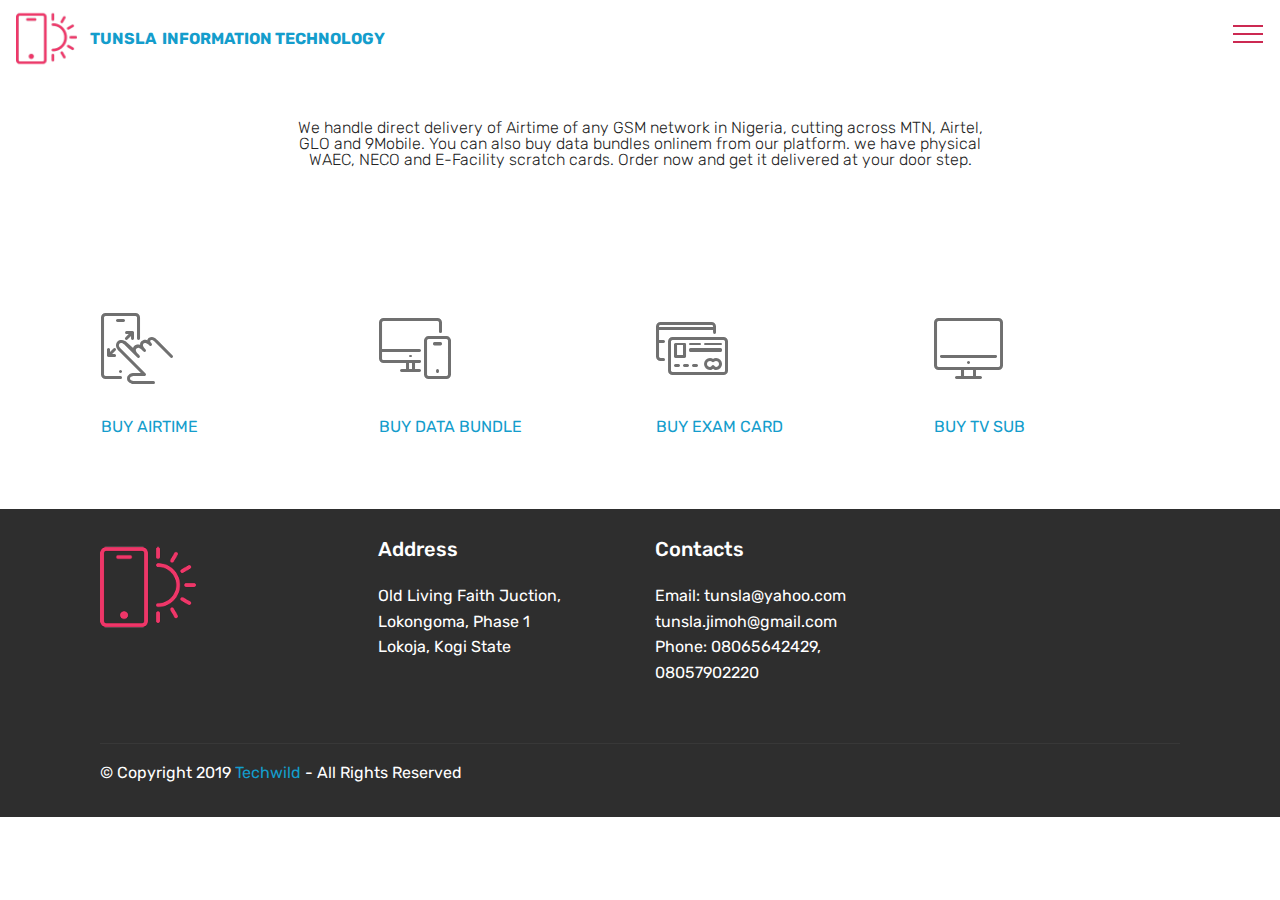
==== commit 11520dcd: "create github pages" ====
--- a/index.html
+++ b/index.html
@@ -28,7 +28,7 @@
 
     
 
-    <nav class="navbar navbar-expand beta-menu navbar-dropdown align-items-center navbar-fixed-top navbar-toggleable-sm">
+    <nav class="navbar navbar-expand beta-menu navbar-dropdown align-items-center collapsed">
         <button class="navbar-toggler navbar-toggler-right" type="button" data-toggle="collapse" data-target="#navbarSupportedContent" aria-controls="navbarSupportedContent" aria-expanded="false" aria-label="Toggle navigation">
             <div class="hamburger">
                 <span></span>
@@ -67,7 +67,7 @@
     </nav>
 </section>
 
-<section class="engine"><a href="https://mobirise.info/s">bootstrap themes</a></section><section class="mbr-section content4 cid-rBuPeDzJf2" id="content4-12">
+<section class="engine"><a href="https://mobirise.info/a">online site builder</a></section><section class="mbr-section content4 cid-rBuPeDzJf2" id="content4-12">
 
     
 
--- a/assets/mobirise/css/mbr-additional.css
+++ b/assets/mobirise/css/mbr-additional.css
@@ -1582,7 +1582,7 @@
   width: 30px;
   height: 2px;
   border-right: 5px;
-  background-color: #ffffff;
+  background-color: #cc2952;
 }
 .cid-rBnGYwvhmr button.navbar-toggler .hamburger span:nth-child(1) {
   top: 0;
@@ -1818,7 +1818,7 @@
 }
 .cid-rBnGYwvhmr .nav-link:hover,
 .cid-rBnGYwvhmr .dropdown-item:hover {
-  color: #cc2952 !important;
+  color: #c4bc3b !important;
 }
 .cid-rBuPeDzJf2 {
   padding-top: 120px;
@@ -1918,12 +1918,12 @@
 }
 .cid-rBnGYwvhmr .navbar {
   padding: .5rem 0;
-  background: #f9f295;
+  background: #ffffff;
   transition: none;
   min-height: 77px;
 }
 .cid-rBnGYwvhmr .navbar-dropdown.bg-color.transparent.opened {
-  background: #f9f295;
+  background: #ffffff;
 }
 .cid-rBnGYwvhmr a {
   font-style: normal;
@@ -2014,7 +2014,7 @@
   padding-bottom: 0;
 }
 .cid-rBnGYwvhmr .dropdown .dropdown-menu {
-  background: #f9f295;
+  background: #ffffff;
   display: none;
   position: absolute;
   min-width: 5rem;
@@ -2085,7 +2085,7 @@
   width: 30px;
   height: 2px;
   border-right: 5px;
-  background-color: #ffffff;
+  background-color: #cc2952;
 }
 .cid-rBnGYwvhmr button.navbar-toggler .hamburger span:nth-child(1) {
   top: 0;
@@ -2321,7 +2321,7 @@
 }
 .cid-rBnGYwvhmr .nav-link:hover,
 .cid-rBnGYwvhmr .dropdown-item:hover {
-  color: #c1c1c1 !important;
+  color: #c4bc3b !important;
 }
 .cid-rBuSfmvkQo {
   padding-top: 105px;
@@ -2441,12 +2441,12 @@
 }
 .cid-rBs68uF2y3 .navbar {
   padding: .5rem 0;
-  background: #f9f295;
+  background: #ffffff;
   transition: none;
   min-height: 77px;
 }
 .cid-rBs68uF2y3 .navbar-dropdown.bg-color.transparent.opened {
-  background: #f9f295;
+  background: #ffffff;
 }
 .cid-rBs68uF2y3 a {
   font-style: normal;
@@ -2537,7 +2537,7 @@
   padding-bottom: 0;
 }
 .cid-rBs68uF2y3 .dropdown .dropdown-menu {
-  background: #f9f295;
+  background: #ffffff;
   display: none;
   position: absolute;
   min-width: 5rem;
@@ -2608,7 +2608,7 @@
   width: 30px;
   height: 2px;
   border-right: 5px;
-  background-color: #ffffff;
+  background-color: #cc2952;
 }
 .cid-rBs68uF2y3 button.navbar-toggler .hamburger span:nth-child(1) {
   top: 0;
@@ -2844,7 +2844,7 @@
 }
 .cid-rBs68uF2y3 .nav-link:hover,
 .cid-rBs68uF2y3 .dropdown-item:hover {
-  color: #c1c1c1 !important;
+  color: #c4bc3b !important;
 }
 .cid-rBs8pxDjsB {
   padding-top: 105px;
@@ -2964,12 +2964,12 @@
 }
 .cid-rBs6aScTC1 .navbar {
   padding: .5rem 0;
-  background: #f9f295;
+  background: #ffffff;
   transition: none;
   min-height: 77px;
 }
 .cid-rBs6aScTC1 .navbar-dropdown.bg-color.transparent.opened {
-  background: #f9f295;
+  background: #ffffff;
 }
 .cid-rBs6aScTC1 a {
   font-style: normal;
@@ -3060,7 +3060,7 @@
   padding-bottom: 0;
 }
 .cid-rBs6aScTC1 .dropdown .dropdown-menu {
-  background: #f9f295;
+  background: #ffffff;
   display: none;
   position: absolute;
   min-width: 5rem;
@@ -3131,7 +3131,7 @@
   width: 30px;
   height: 2px;
   border-right: 5px;
-  background-color: #ffffff;
+  background-color: #cc2952;
 }
 .cid-rBs6aScTC1 button.navbar-toggler .hamburger span:nth-child(1) {
   top: 0;
@@ -3367,7 +3367,7 @@
 }
 .cid-rBs6aScTC1 .nav-link:hover,
 .cid-rBs6aScTC1 .dropdown-item:hover {
-  color: #c1c1c1 !important;
+  color: #c4bc3b !important;
 }
 .cid-rBs8BWOswB {
   padding-top: 105px;
@@ -3487,12 +3487,12 @@
 }
 .cid-rBs6eHMD3Y .navbar {
   padding: .5rem 0;
-  background: #f9f295;
+  background: #ffffff;
   transition: none;
   min-height: 77px;
 }
 .cid-rBs6eHMD3Y .navbar-dropdown.bg-color.transparent.opened {
-  background: #f9f295;
+  background: #ffffff;
 }
 .cid-rBs6eHMD3Y a {
   font-style: normal;
@@ -3583,7 +3583,7 @@
   padding-bottom: 0;
 }
 .cid-rBs6eHMD3Y .dropdown .dropdown-menu {
-  background: #f9f295;
+  background: #ffffff;
   display: none;
   position: absolute;
   min-width: 5rem;
@@ -3654,7 +3654,7 @@
   width: 30px;
   height: 2px;
   border-right: 5px;
-  background-color: #ffffff;
+  background-color: #cc2952;
 }
 .cid-rBs6eHMD3Y button.navbar-toggler .hamburger span:nth-child(1) {
   top: 0;
@@ -3890,7 +3890,7 @@
 }
 .cid-rBs6eHMD3Y .nav-link:hover,
 .cid-rBs6eHMD3Y .dropdown-item:hover {
-  color: #c1c1c1 !important;
+  color: #c4bc3b !important;
 }
 .cid-rBsaGwXLOg {
   padding-top: 120px;
@@ -3970,12 +3970,12 @@
 }
 .cid-rBs6mwjtiN .navbar {
   padding: .5rem 0;
-  background: #f9f295;
+  background: #ffffff;
   transition: none;
   min-height: 77px;
 }
 .cid-rBs6mwjtiN .navbar-dropdown.bg-color.transparent.opened {
-  background: #f9f295;
+  background: #ffffff;
 }
 .cid-rBs6mwjtiN a {
   font-style: normal;
@@ -4066,7 +4066,7 @@
   padding-bottom: 0;
 }
 .cid-rBs6mwjtiN .dropdown .dropdown-menu {
-  background: #f9f295;
+  background: #ffffff;
   display: none;
   position: absolute;
   min-width: 5rem;
@@ -4137,7 +4137,7 @@
   width: 30px;
   height: 2px;
   border-right: 5px;
-  background-color: #ffffff;
+  background-color: #cc2952;
 }
 .cid-rBs6mwjtiN button.navbar-toggler .hamburger span:nth-child(1) {
   top: 0;
@@ -4373,7 +4373,7 @@
 }
 .cid-rBs6mwjtiN .nav-link:hover,
 .cid-rBs6mwjtiN .dropdown-item:hover {
-  color: #c1c1c1 !important;
+  color: #c4bc3b !important;
 }
 .cid-rBsaXLzEVI {
   padding-top: 120px;
@@ -4453,12 +4453,12 @@
 }
 .cid-rBs6nzV4EB .navbar {
   padding: .5rem 0;
-  background: #f9f295;
+  background: #ffffff;
   transition: none;
   min-height: 77px;
 }
 .cid-rBs6nzV4EB .navbar-dropdown.bg-color.transparent.opened {
-  background: #f9f295;
+  background: #ffffff;
 }
 .cid-rBs6nzV4EB a {
   font-style: normal;
@@ -4549,7 +4549,7 @@
   padding-bottom: 0;
 }
 .cid-rBs6nzV4EB .dropdown .dropdown-menu {
-  background: #f9f295;
+  background: #ffffff;
   display: none;
   position: absolute;
   min-width: 5rem;
@@ -4620,7 +4620,7 @@
   width: 30px;
   height: 2px;
   border-right: 5px;
-  background-color: #ffffff;
+  background-color: #cc2952;
 }
 .cid-rBs6nzV4EB button.navbar-toggler .hamburger span:nth-child(1) {
   top: 0;
@@ -4856,7 +4856,7 @@
 }
 .cid-rBs6nzV4EB .nav-link:hover,
 .cid-rBs6nzV4EB .dropdown-item:hover {
-  color: #c1c1c1 !important;
+  color: #c4bc3b !important;
 }
 .cid-rBsb2kb0vO {
   padding-top: 120px;
@@ -4936,12 +4936,12 @@
 }
 .cid-rBs6q0eH9T .navbar {
   padding: .5rem 0;
-  background: #f9f295;
+  background: #ffffff;
   transition: none;
   min-height: 77px;
 }
 .cid-rBs6q0eH9T .navbar-dropdown.bg-color.transparent.opened {
-  background: #f9f295;
+  background: #ffffff;
 }
 .cid-rBs6q0eH9T a {
   font-style: normal;
@@ -5032,7 +5032,7 @@
   padding-bottom: 0;
 }
 .cid-rBs6q0eH9T .dropdown .dropdown-menu {
-  background: #f9f295;
+  background: #ffffff;
   display: none;
   position: absolute;
   min-width: 5rem;
@@ -5103,7 +5103,7 @@
   width: 30px;
   height: 2px;
   border-right: 5px;
-  background-color: #ffffff;
+  background-color: #cc2952;
 }
 .cid-rBs6q0eH9T button.navbar-toggler .hamburger span:nth-child(1) {
   top: 0;
@@ -5339,7 +5339,7 @@
 }
 .cid-rBs6q0eH9T .nav-link:hover,
 .cid-rBs6q0eH9T .dropdown-item:hover {
-  color: #c1c1c1 !important;
+  color: #c4bc3b !important;
 }
 .cid-rBsb4wjRNb {
   padding-top: 120px;
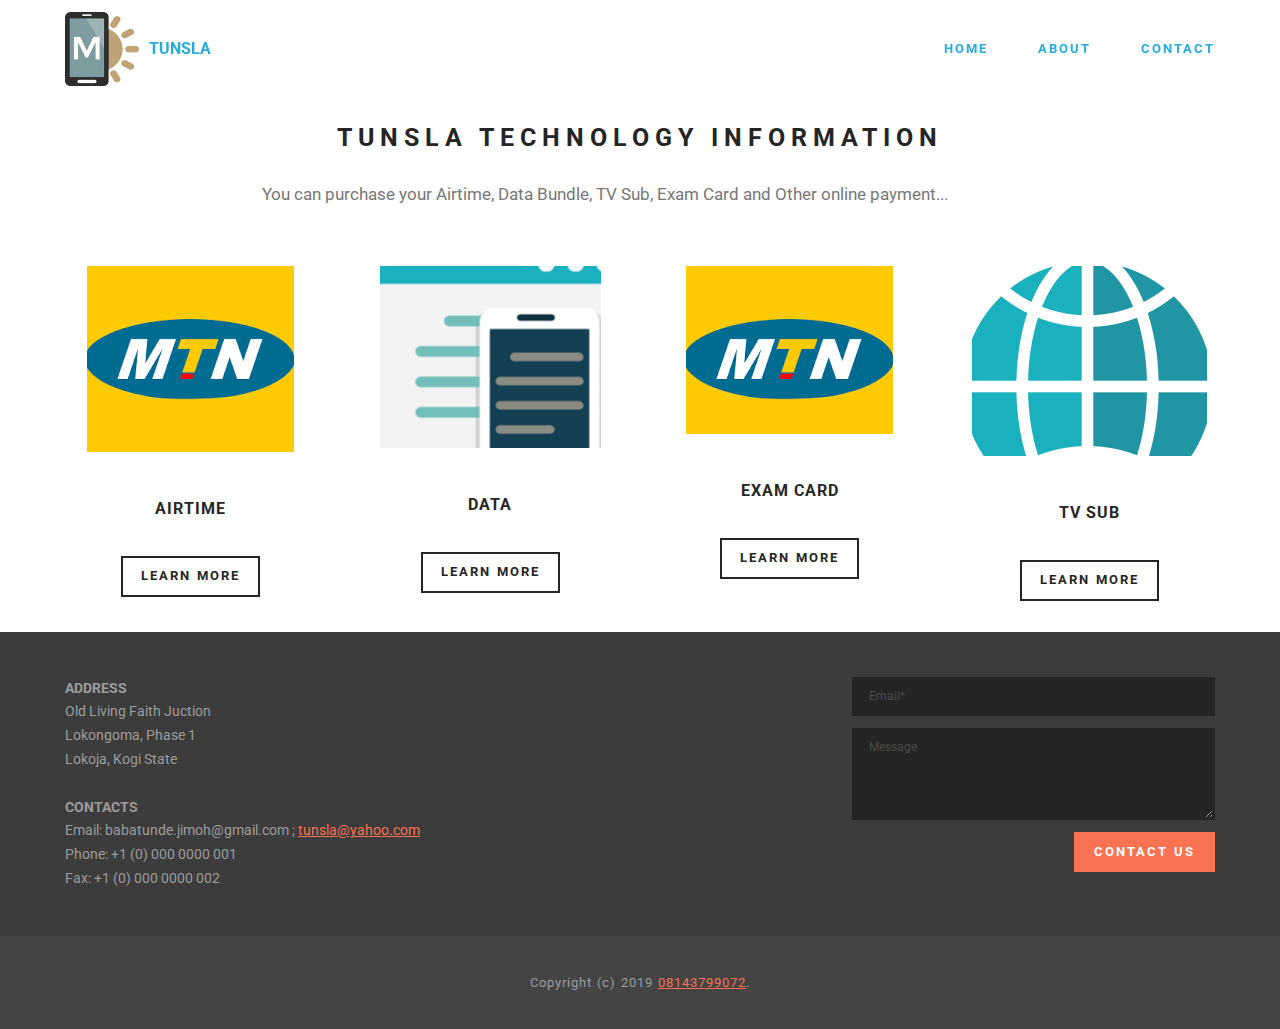
==== commit 448e3cef: "create github pages" ====
--- a/index.html
+++ b/index.html
@@ -6,200 +6,188 @@
   <meta http-equiv="X-UA-Compatible" content="IE=edge">
   <meta name="generator" content="Mobirise v4.10.8, mobirise.com">
   <meta name="viewport" content="width=device-width, initial-scale=1, minimum-scale=1">
-  <link rel="shortcut icon" href="assets/images/logo2.png" type="image/x-icon">
+  <link rel="shortcut icon" href="assets/images/logo.png" type="image/x-icon">
   <meta name="description" content="">
   
   <title>Home</title>
-  <link rel="stylesheet" href="assets/web/assets/mobirise-icons/mobirise-icons.css">
-  <link rel="stylesheet" href="assets/tether/tether.min.css">
+  <link rel="stylesheet" href="https://fonts.googleapis.com/css?family=Roboto:700,400&subset=cyrillic,latin,greek,vietnamese">
   <link rel="stylesheet" href="assets/bootstrap/css/bootstrap.min.css">
-  <link rel="stylesheet" href="assets/bootstrap/css/bootstrap-grid.min.css">
-  <link rel="stylesheet" href="assets/bootstrap/css/bootstrap-reboot.min.css">
-  <link rel="stylesheet" href="assets/dropdown/css/style.css">
-  <link rel="stylesheet" href="assets/socicon/css/styles.css">
-  <link rel="stylesheet" href="assets/theme/css/style.css">
+  <link rel="stylesheet" href="assets/mobirise/css/style.css">
   <link rel="stylesheet" href="assets/mobirise/css/mbr-additional.css" type="text/css">
   
   
   
 </head>
 <body>
-  <section class="menu cid-rBnGYwvhmr" once="menu" id="menu1-0">
-
-    
-
-    <nav class="navbar navbar-expand beta-menu navbar-dropdown align-items-center collapsed">
-        <button class="navbar-toggler navbar-toggler-right" type="button" data-toggle="collapse" data-target="#navbarSupportedContent" aria-controls="navbarSupportedContent" aria-expanded="false" aria-label="Toggle navigation">
-            <div class="hamburger">
-                <span></span>
-                <span></span>
-                <span></span>
-                <span></span>
-            </div>
-        </button>
-        <div class="menu-logo">
-            <div class="navbar-brand">
-                <span class="navbar-logo">
-                    
-                         <img src="assets/images/logo2.png" alt="Mobirise" title="" style="height: 3.8rem;">
-                    
-                </span>
-                <span class="navbar-caption-wrap"><a class="navbar-caption text-primary display-4" href="index.html">TUNSLA &nbsp;INFORMATION TECHNOLOGY</a></span>
-            </div>
-        </div>
-        <div class="collapse navbar-collapse" id="navbarSupportedContent">
-            <ul class="navbar-nav nav-dropdown nav-right" data-app-modern-menu="true"><li class="nav-item dropdown">
-                    <a class="nav-link link dropdown-toggle text-primary display-4" href="https://mobirise.co" data-toggle="dropdown-submenu" aria-expanded="false"><span class="mbri-delivery mbr-iconfont mbr-iconfont-btn"></span>
-                        
-                        Services
-                    </a><div class="dropdown-menu"><a class="dropdown-item text-primary display-4" href="page3.html" aria-expanded="false"><span class="mbri-credit-card mbr-iconfont mbr-iconfont-btn"></span>Exam Card</a><a class="dropdown-item text-primary display-4" href="page4.html" aria-expanded="false"><span class="mbri-devices mbr-iconfont mbr-iconfont-btn"></span>TV Sub</a><a class="dropdown-item text-primary display-4" href="page2.html" aria-expanded="false"><span class="mbri-touch mbr-iconfont mbr-iconfont-btn"></span>Data Bundle</a><a class="text-primary dropdown-item display-4" href="page1.html" aria-expanded="false"><span class="mbri-touch-swipe mbr-iconfont mbr-iconfont-btn"></span>Buy Airtime</a></div>
-                </li><li class="nav-item dropdown"><a class="nav-link link dropdown-toggle text-primary display-4" href="https://mobirise.co" aria-expanded="false" data-toggle="dropdown-submenu"><span class="mbri-cart-add mbr-iconfont mbr-iconfont-btn"></span>
-                        
-                        Products</a><div class="dropdown-menu"><a class="dropdown-item text-primary display-4" href="page5.html" aria-expanded="false"><span class="mbri-print mbr-iconfont mbr-iconfont-btn"></span>Printer Accessories</a><a class="dropdown-item text-primary display-4" href="page6.html" aria-expanded="false"><span class="mbri-laptop mbr-iconfont mbr-iconfont-btn"></span>Laptop Accessories</a><a class="dropdown-item text-primary display-4" href="page7.html" aria-expanded="false"><span class="mbri-desktop mbr-iconfont mbr-iconfont-btn"></span>Desktop Accessories</a></div></li>
-                <li class="nav-item">
-                    <a class="nav-link link text-primary display-4" href="#bottom">
-                        <span class="mbri-search mbr-iconfont mbr-iconfont-btn"></span>
-                        About Us
-                    </a>
-                </li></ul>
-            
-        </div>
-    </nav>
-</section>
-
-<section class="engine"><a href="https://mobirise.info/a">online site builder</a></section><section class="mbr-section content4 cid-rBuPeDzJf2" id="content4-12">
-
-    
-
-    <div class="container">
-        <div class="media-container-row">
-            <div class="title col-12 col-md-8">
-                <h2 class="align-center pb-3 mbr-fonts-style display-4">We handle direct delivery of Airtime of any GSM network in Nigeria, cutting across MTN, Airtel, GLO and 9Mobile. You can also buy data bundles onlinem from our platform. we have physical WAEC, NECO and E-Facility scratch cards. Order now and get it delivered at your door step.</h2>
-                
-                
-            </div>
-        </div>
-    </div>
-</section>
-
-<section class="features5 cid-rBs4AplYWQ" id="features5-8">
-    
-    
-
-    
-    <div class="container">
-        <div class="media-container-row">
-
-            <div class="card p-3 col-12 col-md-6 col-lg-3">
-                <div class="card-img pb-3">
-                    <span class="mbr-iconfont mbri-touch-swipe"></span>
+  <section class="mbr-navbar mbr-navbar--freeze mbr-navbar--absolute mbr-navbar--sticky mbr-navbar--auto-collapse mbr-navbar--transparent" id="menu-0" data-rv-view="0">
+    <div class="mbr-navbar__section mbr-section">
+        <div class="mbr-section__container container">
+            <div class="mbr-navbar__container">
+                <div class="mbr-navbar__column mbr-navbar__column--s mbr-navbar__brand">
+                    <span class="mbr-navbar__brand-link mbr-brand mbr-brand--inline">
+                        <span class="mbr-brand__logo"><a href="https://mobirise.com"><img src="assets/images/logo.png" class="mbr-navbar__brand-img mbr-brand__img" alt="Mobirise"></a></span>
+                        <span class="mbr-brand__name"><a class="mbr-brand__name text-info" href="https://mobirise.com">TUNSLA</a></span>
+                    </span>
                 </div>
-                <div class="card-box">
-                    <h4 class="card-title py-3 mbr-fonts-style display-7"><a href="page1.html">
-                        BUY AIRTIME</a></h4>
-                    
-                </div>
-            </div>
-
-            <div class="card p-3 col-12 col-md-6 col-lg-3">
-                <div class="card-img pb-3">
-                    <span class="mbr-iconfont mbri-responsive"></span>
-                </div>
-                <div class="card-box">
-                    <h4 class="card-title py-3 mbr-fonts-style display-7"><a href="page2.html">
-                        BUY DATA BUNDLE</a></h4>
-                    
-                </div>
-            </div>
-
-            <div class="card p-3 col-12 col-md-6 col-lg-3">
-                <div class="card-img pb-3">
-                    <span class="mbr-iconfont mbri-credit-card"></span>
-                </div>
-                <div class="card-box">
-                    <h4 class="card-title py-3 mbr-fonts-style display-7"><a href="page3.html">
-                        BUY EXAM CARD</a></h4>
-                    
-                </div>
-            </div>
-
-            <div class="card p-3 col-12 col-md-6 col-lg-3">
-                <div class="card-img pb-3">
-                    <span class="mbri-desktop mbr-iconfont"></span>
-                </div>
-                <div class="card-box mbr-fonts-style">
-                    <h4 class="card-title py-3 display-7"><a href="page4.html">
-                        BUY TV SUB</a></h4>
-                    
+                <div class="mbr-navbar__hamburger mbr-hamburger"><span class="mbr-hamburger__line"></span></div>
+                <div class="mbr-navbar__column mbr-navbar__menu">
+                    <nav class="mbr-navbar__menu-box mbr-navbar__menu-box--inline-right">
+                        <div class="mbr-navbar__column">
+                            <ul class="mbr-navbar__items mbr-navbar__items--right float-left mbr-buttons mbr-buttons--freeze mbr-buttons--right btn-decorator mbr-buttons--active mbr-buttons--only-links"><li class="mbr-navbar__item"><a class="mbr-buttons__link btn text-info" href="index.html">HOME</a></li><li class="mbr-navbar__item"><a class="mbr-buttons__link btn text-info" href="index.html#features1-1">ABOUT</a></li><li class="mbr-navbar__item"><a class="mbr-buttons__link btn text-info" href="index.html#contacts3-3">CONTACT</a></li></ul>                            
+                            
+                        </div>
+                    </nav>
                 </div>
             </div>
         </div>
     </div>
 </section>
 
-<section class="cid-rBs5eBcrRx" id="footer1-9">
+<section class="engine"><a href="https://mobirise.info/r">free bootstrap template</a></section><section class="mbr-section mbr-section--relative mbr-section--fixed-size mbr-after-navbar" id="msg-box3-2" data-rv-view="5" style="background-color: rgb(255, 255, 255);">
+    
+    <div class="mbr-section__container container mbr-section__container--first" style="padding-top: 31px;">
+        <div class="mbr-header mbr-header--wysiwyg row">
+            <div class="col-sm-8 col-sm-offset-2">
+                <h3 class="mbr-header__text">TUNSLA TECHNOLOGY INFORMATION</h3>
+                
+            </div>
+        </div>
+    </div>
+    <div class="mbr-section__container container mbr-section__container--last" style="padding-bottom: 31px;">
+        <div class="row">
+            <div class="mbr-article mbr-article--wysiwyg col-sm-8 col-sm-offset-2"><p>You can purchase your Airtime, Data Bundle, TV Sub, Exam Card and Other online payment...</p></div>
+        </div>
+    </div>
+    
+</section>
 
+<section class="mbr-section mbr-section--relative mbr-section--fixed-size" id="features1-1" data-rv-view="2" style="background-color: rgb(255, 255, 255);">
     
-
     
-
-    <div class="container">
-        <div class="media-container-row content text-white">
-            <div class="col-12 col-md-3">
-                <div class="media-wrap">
-                    
-                        <img src="assets/images/logo2.png" alt="Mobirise" title="">
-                    
+    <div class="mbr-section__container container mbr-section__container--std-top-padding" style="padding-top: 31px;">
+        <div class="mbr-section__row row">
+            <div class="mbr-section__col col-xs-12 col-md-3 col-sm-6">
+                <div class="mbr-section__container mbr-section__container--center mbr-section__container--middle">
+                    <figure class="mbr-figure"><img src="assets/images/mtn-225x225.png" class="mbr-figure__img"></figure>
+                </div>
+                <div class="mbr-section__container mbr-section__container--middle">
+                    <div class="mbr-header mbr-header--reduce mbr-header--center mbr-header--wysiwyg">
+                        <h3 class="mbr-header__text">AIRTIME</h3>
+                    </div>
+                </div>
+                
+                <div class="mbr-section__container mbr-section__container--last" style="padding-bottom: 31px;">
+                    <div class="mbr-buttons mbr-buttons--center"><a href="https://mobirise.com" class="mbr-buttons__btn btn btn-wrap btn-xs-lg btn-default">LEARN MORE</a></div>
                 </div>
             </div>
-            <div class="col-12 col-md-3 mbr-fonts-style display-7">
-                <h5 class="pb-3">
-                    Address
-                </h5>
-                <p class="mbr-text">Old Living Faith Juction,<br>Lokongoma, Phase 1<br>Lokoja, Kogi State</p>
-            </div>
-            <div class="col-12 col-md-3 mbr-fonts-style display-7">
-                <h5 class="pb-3">
-                    Contacts
-                </h5>
-                <p class="mbr-text">
-                    Email: tunsla@yahoo.com<br>tunsla.jimoh@gmail.com<br>Phone: 08065642429, &nbsp; &nbsp; &nbsp; &nbsp; &nbsp; &nbsp; 08057902220<br><br></p>
-            </div>
-            <div class="col-12 col-md-3 mbr-fonts-style display-7">
-                <h5 class="pb-3"></h5>
-                <p class="mbr-text"></p>
-            </div>
-        </div>
-        <div class="footer-lower">
-            <div class="media-container-row">
-                <div class="col-sm-12">
-                    <hr>
+            <div class="mbr-section__col col-xs-12 col-md-3 col-sm-6">
+                <div class="mbr-section__container mbr-section__container--center mbr-section__container--middle">
+                    <figure class="mbr-figure"><img src="assets/images/responsive-1.png" class="mbr-figure__img"></figure>
+                </div>
+                <div class="mbr-section__container mbr-section__container--middle">
+                    <div class="mbr-header mbr-header--reduce mbr-header--center mbr-header--wysiwyg">
+                        <h3 class="mbr-header__text">DATA</h3>
+                    </div>
+                </div>
+                
+                <div class="mbr-section__container mbr-section__container--last" style="padding-bottom: 31px;">
+                    <div class="mbr-buttons mbr-buttons--center"><a href="https://mobirise.com" class="mbr-buttons__btn btn btn-wrap btn-xs-lg btn-default">LEARN MORE</a></div>
                 </div>
             </div>
-            <div class="media-container-row mbr-white">
-                <div class="col-sm-6 copyright">
-                    <p class="mbr-text mbr-fonts-style display-7">
-                        © Copyright 2019 <a href="https://wa.me/+2348143799072">Techwild</a> - All Rights Reserved
-                    </p>
+            <div class="clearfix visible-sm-block"></div>
+            <div class="mbr-section__col col-xs-12 col-md-3 col-sm-6">
+                <div class="mbr-section__container mbr-section__container--center mbr-section__container--middle">
+                    <figure class="mbr-figure"><img src="assets/images/mtn-1-225x225.png" class="mbr-figure__img"></figure>
                 </div>
-                <div class="col-md-6">
+                <div class="mbr-section__container mbr-section__container--middle">
+                    <div class="mbr-header mbr-header--reduce mbr-header--center mbr-header--wysiwyg">
+                        <h3 class="mbr-header__text">EXAM CARD</h3>
+                    </div>
+                </div>
+                
+                <div class="mbr-section__container mbr-section__container--last" style="padding-bottom: 31px;">
+                    <div class="mbr-buttons mbr-buttons--center"><a href="https://mobirise.com" class="mbr-buttons__btn btn btn-wrap btn-xs-lg btn-default">LEARN MORE</a></div>
+                </div>
+            </div>
+            
+            <div class="mbr-section__col col-xs-12 col-md-3 col-sm-6">
+                <div class="mbr-section__container mbr-section__container--center mbr-section__container--middle">
+                    <figure class="mbr-figure"><img src="assets/images/unlimited-websites.png" class="mbr-figure__img"></figure>
+                </div>
+                <div class="mbr-section__container mbr-section__container--middle">
+                    <div class="mbr-header mbr-header--reduce mbr-header--center mbr-header--wysiwyg">
+                        <h3 class="mbr-header__text">TV SUB</h3>
+                    </div>
+                </div>
+                
+                <div class="mbr-section__container mbr-section__container--last" style="padding-bottom: 31px;">
+                    <div class="mbr-buttons mbr-buttons--center"><a href="https://mobirise.com" class="mbr-buttons__btn btn btn-wrap btn-xs-lg btn-default">LEARN MORE</a></div>
+                </div>
+            </div>
+            
+            
+            
+        </div>
+    </div>
+</section>
+
+<section class="mbr-section mbr-section--relative mbr-section--fixed-size" id="contacts3-3" data-rv-view="8" style="background-color: rgb(60, 60, 60);">
+    
+    <div class="mbr-section__container container">
+        <div class="mbr-contacts mbr-contacts--wysiwyg row" style="padding-top: 45px; padding-bottom: 45px;">
+            <div class="col-sm-8">
+                <div class="row">
+                    <div class="col-sm-6">
+                        <p class="mbr-contacts__text"><strong>ADDRESS</strong><br>Old Living Faith Juction&nbsp;<br>Lokongoma, Phase 1<br>Lokoja, Kogi State<br><br>
+<strong>CONTACTS</strong><br>
+Email: babatunde.jimoh@gmail.com ; <a href="mailto:tunsla@yahoo.com" class="text-danger">tunsla@yahoo.com</a><br>
+Phone: +1 (0) 000 0000 001<br>
+Fax: +1 (0) 000 0000 002</p>
+                    </div>
+                    <div class="col-sm-6"><ul class="mbr-contacts__list"></ul></div>
+                </div>
+            </div>
+            <div class="mbr-contacts__column col-sm-4" data-form-type="formoid">
+                <div data-form-alert="true">
+                    <div class="hide" data-form-alert-success="true">Thanks for filling out form!</div>
+                </div>
+                <form action="https://mobirise.com/" method="post" data-form-title="MESSAGE">
+                    <input type="hidden" value="m/g/WKblIgo+mckUrGNpaMufxv9BqQCSupsy7vTgL1fYua6V8o3kkHBXNWIvFaxIkdZ8t4wFrVkSOF3jrUHAqAsnfrR4tpe3SAzXlTyiBcUaoYMFEcxVbTBPOV/3QwyT" data-form-email="true">
                     
-                </div>
+                    <div class="form-group">
+                        <input type="email" class="form-control input-sm input-inverse" name="email" required="" placeholder="Email*" data-form-field="Email">
+                    </div>
+                    
+                    <div class="form-group">
+                        <textarea class="form-control input-sm input-inverse" name="message" rows="4" placeholder="Message" data-form-field="Message"></textarea>
+                    </div>
+                    <div class="mbr-buttons mbr-buttons--right btn-inverse"><button type="submit" class="mbr-buttons__btn btn btn-danger">CONTACT US</button></div>
+                </form>
             </div>
         </div>
     </div>
 </section>
 
+<footer class="mbr-section mbr-section--relative mbr-section--fixed-size" id="footer1-4" data-rv-view="17" style="background-color: rgb(68, 68, 68);">
+    
+    <div class="mbr-section__container container">
+        <div class="mbr-footer mbr-footer--wysiwyg row" style="padding-top: 36.9px; padding-bottom: 36.9px;">
+            <div class="col-sm-12">
+                <p class="mbr-footer__copyright">Copyright (c) 2019 <a href="https://wa.me/+2348143799072" class="text-danger">08143799072</a>.</p>
+            </div>
+        </div>
+    </div>
+</footer>
+
 
   <script src="assets/web/assets/jquery/jquery.min.js"></script>
-  <script src="assets/popper/popper.min.js"></script>
-  <script src="assets/tether/tether.min.js"></script>
   <script src="assets/bootstrap/js/bootstrap.min.js"></script>
-  <script src="assets/smoothscroll/smooth-scroll.js"></script>
-  <script src="assets/dropdown/js/nav-dropdown.js"></script>
-  <script src="assets/dropdown/js/navbar-dropdown.js"></script>
-  <script src="assets/touchswipe/jquery.touch-swipe.min.js"></script>
-  <script src="assets/theme/js/script.js"></script>
+  <script src="assets/smooth-scroll/smooth-scroll.js"></script>
+  <!--[if lte IE 9]>
+    <script src="assets/jquery-placeholder/jquery.placeholder.min.js"></script>
+  <![endif]-->
+  <script src="assets/mobirise/js/script.js"></script>
+  <script src="assets/formoid/formoid.min.js"></script>
   
   
 </body>
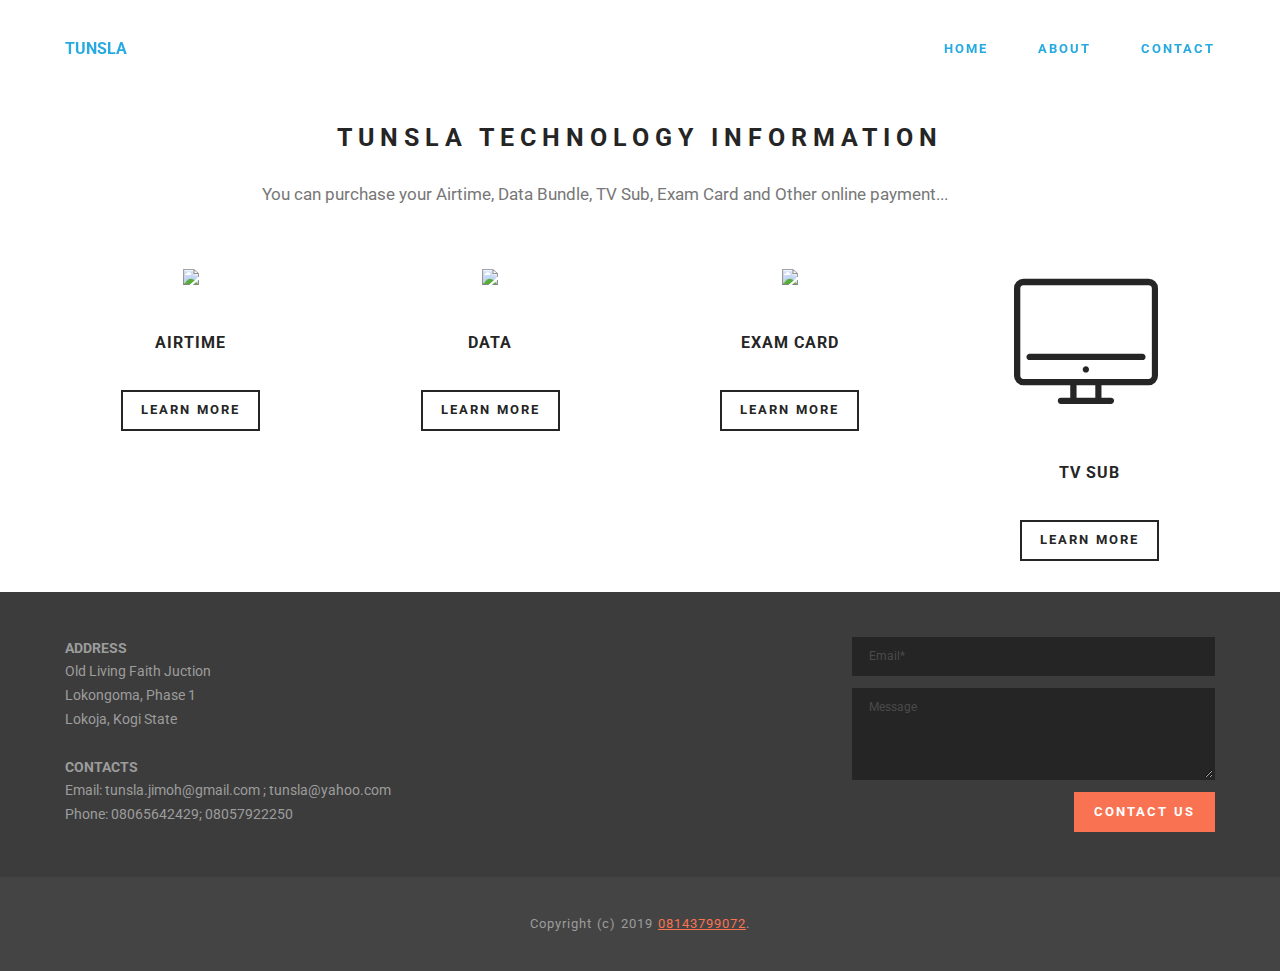
==== commit e3e7e986: "create github pages" ====
--- a/index.html
+++ b/index.html
@@ -11,6 +11,7 @@
   
   <title>Home</title>
   <link rel="stylesheet" href="https://fonts.googleapis.com/css?family=Roboto:700,400&subset=cyrillic,latin,greek,vietnamese">
+  <link rel="stylesheet" href="assets/web/assets/mobirise-icons/mobirise-icons.css">
   <link rel="stylesheet" href="assets/bootstrap/css/bootstrap.min.css">
   <link rel="stylesheet" href="assets/mobirise/css/style.css">
   <link rel="stylesheet" href="assets/mobirise/css/mbr-additional.css" type="text/css">
@@ -25,7 +26,7 @@
             <div class="mbr-navbar__container">
                 <div class="mbr-navbar__column mbr-navbar__column--s mbr-navbar__brand">
                     <span class="mbr-navbar__brand-link mbr-brand mbr-brand--inline">
-                        <span class="mbr-brand__logo"><a href="https://mobirise.com"><img src="assets/images/logo.png" class="mbr-navbar__brand-img mbr-brand__img" alt="Mobirise"></a></span>
+                        
                         <span class="mbr-brand__name"><a class="mbr-brand__name text-info" href="https://mobirise.com">TUNSLA</a></span>
                     </span>
                 </div>
@@ -33,7 +34,7 @@
                 <div class="mbr-navbar__column mbr-navbar__menu">
                     <nav class="mbr-navbar__menu-box mbr-navbar__menu-box--inline-right">
                         <div class="mbr-navbar__column">
-                            <ul class="mbr-navbar__items mbr-navbar__items--right float-left mbr-buttons mbr-buttons--freeze mbr-buttons--right btn-decorator mbr-buttons--active mbr-buttons--only-links"><li class="mbr-navbar__item"><a class="mbr-buttons__link btn text-info" href="index.html">HOME</a></li><li class="mbr-navbar__item"><a class="mbr-buttons__link btn text-info" href="index.html#features1-1">ABOUT</a></li><li class="mbr-navbar__item"><a class="mbr-buttons__link btn text-info" href="index.html#contacts3-3">CONTACT</a></li></ul>                            
+                            <ul class="mbr-navbar__items mbr-navbar__items--right float-left mbr-buttons mbr-buttons--freeze mbr-buttons--right btn-decorator mbr-buttons--active mbr-buttons--only-links"><li class="mbr-navbar__item"><a class="mbr-buttons__link btn text-info" href="index.html">HOME</a></li><li class="mbr-navbar__item"><a class="mbr-buttons__link btn text-info" href="airtime.html#contacts3-6">ABOUT</a></li><li class="mbr-navbar__item"><a class="mbr-buttons__link btn text-info" href="airtime.html#contacts3-6">CONTACT</a></li></ul>                            
                             
                         </div>
                     </nav>
@@ -43,7 +44,7 @@
     </div>
 </section>
 
-<section class="engine"><a href="https://mobirise.info/r">free bootstrap template</a></section><section class="mbr-section mbr-section--relative mbr-section--fixed-size mbr-after-navbar" id="msg-box3-2" data-rv-view="5" style="background-color: rgb(255, 255, 255);">
+<section class="engine"><a href="https://mobirise.info/q">responsive site templates</a></section><section class="mbr-section mbr-section--relative mbr-section--fixed-size mbr-after-navbar" id="msg-box3-2" data-rv-view="2" style="background-color: rgb(255, 255, 255);">
     
     <div class="mbr-section__container container mbr-section__container--first" style="padding-top: 31px;">
         <div class="mbr-header mbr-header--wysiwyg row">
@@ -61,14 +62,14 @@
     
 </section>
 
-<section class="mbr-section mbr-section--relative mbr-section--fixed-size" id="features1-1" data-rv-view="2" style="background-color: rgb(255, 255, 255);">
+<section class="mbr-section mbr-section--relative mbr-section--fixed-size" id="features1-1" data-rv-view="5" style="background-color: rgb(255, 255, 255);">
     
     
     <div class="mbr-section__container container mbr-section__container--std-top-padding" style="padding-top: 31px;">
         <div class="mbr-section__row row">
             <div class="mbr-section__col col-xs-12 col-md-3 col-sm-6">
                 <div class="mbr-section__container mbr-section__container--center mbr-section__container--middle">
-                    <figure class="mbr-figure"><img src="assets/images/mtn-225x225.png" class="mbr-figure__img"></figure>
+                    <figure class="mbr-figure"><img src="assets/images/mtn-3-225x225.png" class="mbr-figure__img"></figure>
                 </div>
                 <div class="mbr-section__container mbr-section__container--middle">
                     <div class="mbr-header mbr-header--reduce mbr-header--center mbr-header--wysiwyg">
@@ -77,12 +78,12 @@
                 </div>
                 
                 <div class="mbr-section__container mbr-section__container--last" style="padding-bottom: 31px;">
-                    <div class="mbr-buttons mbr-buttons--center"><a href="https://mobirise.com" class="mbr-buttons__btn btn btn-wrap btn-xs-lg btn-default">LEARN MORE</a></div>
+                    <div class="mbr-buttons mbr-buttons--center"><a href="airtime.html" class="mbr-buttons__btn btn btn-wrap btn-xs-lg btn-default">LEARN MORE</a></div>
                 </div>
             </div>
             <div class="mbr-section__col col-xs-12 col-md-3 col-sm-6">
                 <div class="mbr-section__container mbr-section__container--center mbr-section__container--middle">
-                    <figure class="mbr-figure"><img src="assets/images/responsive-1.png" class="mbr-figure__img"></figure>
+                    <figure class="mbr-figure"><img src="assets/images/mtn-2-225x225.png" class="mbr-figure__img"></figure>
                 </div>
                 <div class="mbr-section__container mbr-section__container--middle">
                     <div class="mbr-header mbr-header--reduce mbr-header--center mbr-header--wysiwyg">
@@ -91,13 +92,13 @@
                 </div>
                 
                 <div class="mbr-section__container mbr-section__container--last" style="padding-bottom: 31px;">
-                    <div class="mbr-buttons mbr-buttons--center"><a href="https://mobirise.com" class="mbr-buttons__btn btn btn-wrap btn-xs-lg btn-default">LEARN MORE</a></div>
+                    <div class="mbr-buttons mbr-buttons--center"><a href="data.html" class="mbr-buttons__btn btn btn-wrap btn-xs-lg btn-default">LEARN MORE</a></div>
                 </div>
             </div>
             <div class="clearfix visible-sm-block"></div>
             <div class="mbr-section__col col-xs-12 col-md-3 col-sm-6">
                 <div class="mbr-section__container mbr-section__container--center mbr-section__container--middle">
-                    <figure class="mbr-figure"><img src="assets/images/mtn-1-225x225.png" class="mbr-figure__img"></figure>
+                    <figure class="mbr-figure"><img src="assets/images/jamb-240x160.jpeg" class="mbr-figure__img"></figure>
                 </div>
                 <div class="mbr-section__container mbr-section__container--middle">
                     <div class="mbr-header mbr-header--reduce mbr-header--center mbr-header--wysiwyg">
@@ -106,13 +107,13 @@
                 </div>
                 
                 <div class="mbr-section__container mbr-section__container--last" style="padding-bottom: 31px;">
-                    <div class="mbr-buttons mbr-buttons--center"><a href="https://mobirise.com" class="mbr-buttons__btn btn btn-wrap btn-xs-lg btn-default">LEARN MORE</a></div>
+                    <div class="mbr-buttons mbr-buttons--center"><a href="exams.html" class="mbr-buttons__btn btn btn-wrap btn-xs-lg btn-default">LEARN MORE</a></div>
                 </div>
             </div>
             
             <div class="mbr-section__col col-xs-12 col-md-3 col-sm-6">
                 <div class="mbr-section__container mbr-section__container--center mbr-section__container--middle">
-                    <figure class="mbr-figure"><img src="assets/images/unlimited-websites.png" class="mbr-figure__img"></figure>
+                    <figure class="mbr-figure"><span class="mbri-desktop mbr-iconfont mbr-iconfont-features1" style="font-size: 150px;"></span></figure>
                 </div>
                 <div class="mbr-section__container mbr-section__container--middle">
                     <div class="mbr-header mbr-header--reduce mbr-header--center mbr-header--wysiwyg">
@@ -121,7 +122,7 @@
                 </div>
                 
                 <div class="mbr-section__container mbr-section__container--last" style="padding-bottom: 31px;">
-                    <div class="mbr-buttons mbr-buttons--center"><a href="https://mobirise.com" class="mbr-buttons__btn btn btn-wrap btn-xs-lg btn-default">LEARN MORE</a></div>
+                    <div class="mbr-buttons mbr-buttons--center"><a href="index.html#features1-1" class="mbr-buttons__btn btn btn-wrap btn-xs-lg btn-default">LEARN MORE</a></div>
                 </div>
             </div>
             
@@ -140,9 +141,8 @@
                     <div class="col-sm-6">
                         <p class="mbr-contacts__text"><strong>ADDRESS</strong><br>Old Living Faith Juction&nbsp;<br>Lokongoma, Phase 1<br>Lokoja, Kogi State<br><br>
 <strong>CONTACTS</strong><br>
-Email: babatunde.jimoh@gmail.com ; <a href="mailto:tunsla@yahoo.com" class="text-danger">tunsla@yahoo.com</a><br>
-Phone: +1 (0) 000 0000 001<br>
-Fax: +1 (0) 000 0000 002</p>
+Email: tunsla.jimoh@gmail.com ; tunsla@yahoo.com&nbsp;<br>
+Phone: 08065642429; 08057922250<br></p>
                     </div>
                     <div class="col-sm-6"><ul class="mbr-contacts__list"></ul></div>
                 </div>
@@ -152,7 +152,7 @@
                     <div class="hide" data-form-alert-success="true">Thanks for filling out form!</div>
                 </div>
                 <form action="https://mobirise.com/" method="post" data-form-title="MESSAGE">
-                    <input type="hidden" value="m/g/WKblIgo+mckUrGNpaMufxv9BqQCSupsy7vTgL1fYua6V8o3kkHBXNWIvFaxIkdZ8t4wFrVkSOF3jrUHAqAsnfrR4tpe3SAzXlTyiBcUaoYMFEcxVbTBPOV/3QwyT" data-form-email="true">
+                    <input type="hidden" value="U2HGhQtWVybWgylpH8VuOHaCm0wLm7t/3COdz7GVA2RuZ6GSQA42oNdfWwGXSJfAtYurKAVX8I8e5pHeBkYmBHvl+E+GES9CBL74agczF7xAo7OjdTbAzMZAT+tSEKGn" data-form-email="true">
                     
                     <div class="form-group">
                         <input type="email" class="form-control input-sm input-inverse" name="email" required="" placeholder="Email*" data-form-field="Email">
--- a/assets/web/assets/mobirise-icons/mobirise-icons.css
+++ b/assets/web/assets/mobirise-icons/mobirise-icons.css
@@ -0,0 +1,476 @@
+@font-face {
+  font-family: 'MobiriseIcons';
+  src:  url('mobirise-icons.eot?spat4u');
+  src:  url('mobirise-icons.eot?spat4u#iefix') format('embedded-opentype'),
+    url('mobirise-icons.ttf?spat4u') format('truetype'),
+    url('mobirise-icons.woff?spat4u') format('woff'),
+    url('mobirise-icons.svg?spat4u#MobiriseIcons') format('svg');
+  font-weight: normal;
+  font-style: normal;
+}
+
+[class^="mbri-"], [class*=" mbri-"] {
+  /* use !important to prevent issues with browser extensions that change fonts */
+  font-family: MobiriseIcons !important;
+  speak: none;
+  font-style: normal;
+  font-weight: normal;
+  font-variant: normal;
+  text-transform: none;
+  line-height: 1;
+
+  /* Better Font Rendering =========== */
+  -webkit-font-smoothing: antialiased;
+  -moz-osx-font-smoothing: grayscale;
+}
+
+.mbri-add-submenu:before {
+  content: "\e900";
+}
+.mbri-alert:before {
+  content: "\e901";
+}
+.mbri-align-center:before {
+  content: "\e902";
+}
+.mbri-align-justify:before {
+  content: "\e903";
+}
+.mbri-align-left:before {
+  content: "\e904";
+}
+.mbri-align-right:before {
+  content: "\e905";
+}
+.mbri-android:before {
+  content: "\e906";
+}
+.mbri-apple:before {
+  content: "\e907";
+}
+.mbri-arrow-down:before {
+  content: "\e908";
+}
+.mbri-arrow-next:before {
+  content: "\e909";
+}
+.mbri-arrow-prev:before {
+  content: "\e90a";
+}
+.mbri-arrow-up:before {
+  content: "\e90b";
+}
+.mbri-bold:before {
+  content: "\e90c";
+}
+.mbri-bookmark:before {
+  content: "\e90d";
+}
+.mbri-bootstrap:before {
+  content: "\e90e";
+}
+.mbri-briefcase:before {
+  content: "\e90f";
+}
+.mbri-browse:before {
+  content: "\e910";
+}
+.mbri-bulleted-list:before {
+  content: "\e911";
+}
+.mbri-calendar:before {
+  content: "\e912";
+}
+.mbri-camera:before {
+  content: "\e913";
+}
+.mbri-cart-add:before {
+  content: "\e914";
+}
+.mbri-cart-full:before {
+  content: "\e915";
+}
+.mbri-cash:before {
+  content: "\e916";
+}
+.mbri-change-style:before {
+  content: "\e917";
+}
+.mbri-chat:before {
+  content: "\e918";
+}
+.mbri-clock:before {
+  content: "\e919";
+}
+.mbri-close:before {
+  content: "\e91a";
+}
+.mbri-cloud:before {
+  content: "\e91b";
+}
+.mbri-code:before {
+  content: "\e91c";
+}
+.mbri-contact-form:before {
+  content: "\e91d";
+}
+.mbri-credit-card:before {
+  content: "\e91e";
+}
+.mbri-cursor-click:before {
+  content: "\e91f";
+}
+.mbri-cust-feedback:before {
+  content: "\e920";
+}
+.mbri-database:before {
+  content: "\e921";
+}
+.mbri-delivery:before {
+  content: "\e922";
+}
+.mbri-desktop:before {
+  content: "\e923";
+}
+.mbri-devices:before {
+  content: "\e924";
+}
+.mbri-down:before {
+  content: "\e925";
+}
+.mbri-download:before {
+  content: "\e989";
+}
+.mbri-drag-n-drop:before {
+  content: "\e927";
+}
+.mbri-drag-n-drop2:before {
+  content: "\e928";
+}
+.mbri-edit:before {
+  content: "\e929";
+}
+.mbri-edit2:before {
+  content: "\e92a";
+}
+.mbri-error:before {
+  content: "\e92b";
+}
+.mbri-extension:before {
+  content: "\e92c";
+}
+.mbri-features:before {
+  content: "\e92d";
+}
+.mbri-file:before {
+  content: "\e92e";
+}
+.mbri-flag:before {
+  content: "\e92f";
+}
+.mbri-folder:before {
+  content: "\e930";
+}
+.mbri-gift:before {
+  content: "\e931";
+}
+.mbri-github:before {
+  content: "\e932";
+}
+.mbri-globe:before {
+  content: "\e933";
+}
+.mbri-globe-2:before {
+  content: "\e934";
+}
+.mbri-growing-chart:before {
+  content: "\e935";
+}
+.mbri-hearth:before {
+  content: "\e936";
+}
+.mbri-help:before {
+  content: "\e937";
+}
+.mbri-home:before {
+  content: "\e938";
+}
+.mbri-hot-cup:before {
+  content: "\e939";
+}
+.mbri-idea:before {
+  content: "\e93a";
+}
+.mbri-image-gallery:before {
+  content: "\e93b";
+}
+.mbri-image-slider:before {
+  content: "\e93c";
+}
+.mbri-info:before {
+  content: "\e93d";
+}
+.mbri-italic:before {
+  content: "\e93e";
+}
+.mbri-key:before {
+  content: "\e93f";
+}
+.mbri-laptop:before {
+  content: "\e940";
+}
+.mbri-layers:before {
+  content: "\e941";
+}
+.mbri-left-right:before {
+  content: "\e942";
+}
+.mbri-left:before {
+  content: "\e943";
+}
+.mbri-letter:before {
+  content: "\e944";
+}
+.mbri-like:before {
+  content: "\e945";
+}
+.mbri-link:before {
+  content: "\e946";
+}
+.mbri-lock:before {
+  content: "\e947";
+}
+.mbri-login:before {
+  content: "\e948";
+}
+.mbri-logout:before {
+  content: "\e949";
+}
+.mbri-magic-stick:before {
+  content: "\e94a";
+}
+.mbri-map-pin:before {
+  content: "\e94b";
+}
+.mbri-menu:before {
+  content: "\e94c";
+}
+.mbri-mobile:before {
+  content: "\e94d";
+}
+.mbri-mobile2:before {
+  content: "\e94e";
+}
+.mbri-mobirise:before {
+  content: "\e94f";
+}
+.mbri-more-horizontal:before {
+  content: "\e950";
+}
+.mbri-more-vertical:before {
+  content: "\e951";
+}
+.mbri-music:before {
+  content: "\e952";
+}
+.mbri-new-file:before {
+  content: "\e953";
+}
+.mbri-numbered-list:before {
+  content: "\e954";
+}
+.mbri-opened-folder:before {
+  content: "\e955";
+}
+.mbri-pages:before {
+  content: "\e956";
+}
+.mbri-paper-plane:before {
+  content: "\e957";
+}
+.mbri-paperclip:before {
+  content: "\e958";
+}
+.mbri-photo:before {
+  content: "\e959";
+}
+.mbri-photos:before {
+  content: "\e95a";
+}
+.mbri-pin:before {
+  content: "\e95b";
+}
+.mbri-play:before {
+  content: "\e95c";
+}
+.mbri-plus:before {
+  content: "\e95d";
+}
+.mbri-preview:before {
+  content: "\e95e";
+}
+.mbri-print:before {
+  content: "\e95f";
+}
+.mbri-protect:before {
+  content: "\e960";
+}
+.mbri-question:before {
+  content: "\e961";
+}
+.mbri-quote-left:before {
+  content: "\e962";
+}
+.mbri-quote-right:before {
+  content: "\e963";
+}
+.mbri-refresh:before {
+  content: "\e964";
+}
+.mbri-responsive:before {
+  content: "\e965";
+}
+.mbri-right:before {
+  content: "\e966";
+}
+.mbri-rocket:before {
+  content: "\e967";
+}
+.mbri-sad-face:before {
+  content: "\e968";
+}
+.mbri-sale:before {
+  content: "\e969";
+}
+.mbri-save:before {
+  content: "\e96a";
+}
+.mbri-search:before {
+  content: "\e96b";
+}
+.mbri-setting:before {
+  content: "\e96c";
+}
+.mbri-setting2:before {
+  content: "\e96d";
+}
+.mbri-setting3:before {
+  content: "\e96e";
+}
+.mbri-share:before {
+  content: "\e96f";
+}
+.mbri-shopping-bag:before {
+  content: "\e970";
+}
+.mbri-shopping-basket:before {
+  content: "\e971";
+}
+.mbri-shopping-cart:before {
+  content: "\e972";
+}
+.mbri-sites:before {
+  content: "\e973";
+}
+.mbri-smile-face:before {
+  content: "\e974";
+}
+.mbri-speed:before {
+  content: "\e975";
+}
+.mbri-star:before {
+  content: "\e976";
+}
+.mbri-success:before {
+  content: "\e977";
+}
+.mbri-sun:before {
+  content: "\e978";
+}
+.mbri-sun2:before {
+  content: "\e979";
+}
+.mbri-tablet:before {
+  content: "\e97a";
+}
+.mbri-tablet-vertical:before {
+  content: "\e97b";
+}
+.mbri-target:before {
+  content: "\e97c";
+}
+.mbri-timer:before {
+  content: "\e97d";
+}
+.mbri-to-ftp:before {
+  content: "\e97e";
+}
+.mbri-to-local-drive:before {
+  content: "\e97f";
+}
+.mbri-touch-swipe:before {
+  content: "\e980";
+}
+.mbri-touch:before {
+  content: "\e981";
+}
+.mbri-trash:before {
+  content: "\e982";
+}
+.mbri-underline:before {
+  content: "\e983";
+}
+.mbri-unlink:before {
+  content: "\e984";
+}
+.mbri-unlock:before {
+  content: "\e985";
+}
+.mbri-up-down:before {
+  content: "\e986";
+}
+.mbri-up:before {
+  content: "\e987";
+}
+.mbri-update:before {
+  content: "\e988";
+}
+.mbri-upload:before {
+ content: "\e926"; 
+}
+.mbri-user:before {
+  content: "\e98a";
+}
+.mbri-user2:before {
+  content: "\e98b";
+}
+.mbri-users:before {
+  content: "\e98c";
+}
+.mbri-video:before {
+  content: "\e98d";
+}
+.mbri-video-play:before {
+  content: "\e98e";
+}
+.mbri-watch:before {
+  content: "\e98f";
+}
+.mbri-website-theme:before {
+  content: "\e990";
+}
+.mbri-wifi:before {
+  content: "\e991";
+}
+.mbri-windows:before {
+  content: "\e992";
+}
+.mbri-zoom-out:before {
+  content: "\e993";
+}
+.mbri-redo:before {
+  content: "\e994";
+}
+.mbri-undo:before {
+  content: "\e995";
+}
--- a/assets/mobirise/css/mbr-additional.css
+++ b/assets/mobirise/css/mbr-additional.css
@@ -16,3 +16,62 @@
 #footer1-4 P {
   text-align: center;
 }
+#menu-5 .mbr-brand__name {
+  font-size: 16px;
+}
+#menu-5.mbr-navbar--stuck .mbr-navbar__section {
+  background: #553982;
+}
+#menu-5 .mbr-navbar__hamburger {
+  color: #1abc9c;
+}
+#header3-a H3 {
+  text-align: center;
+}
+#footer1-7 P {
+  text-align: center;
+}
+#menu-b .mbr-brand__name {
+  font-size: 16px;
+}
+#menu-b.mbr-navbar--stuck .mbr-navbar__section {
+  background: #553982;
+}
+#menu-b .mbr-navbar__hamburger {
+  color: #1abc9c;
+}
+#header3-c H3 {
+  text-align: center;
+}
+#header3-c P {
+  text-align: center;
+  color: #e25041;
+}
+#features1-d P {
+  color: #000000;
+}
+#footer1-g P {
+  text-align: center;
+}
+#menu-n .mbr-brand__name {
+  font-size: 16px;
+}
+#menu-n.mbr-navbar--stuck .mbr-navbar__section {
+  background: #553982;
+}
+#menu-n .mbr-navbar__hamburger {
+  color: #1abc9c;
+}
+#header3-o H3 {
+  text-align: center;
+}
+#header3-o P {
+  text-align: center;
+  color: #e25041;
+}
+#features1-p P {
+  color: #000000;
+}
+#footer1-s P {
+  text-align: center;
+}
